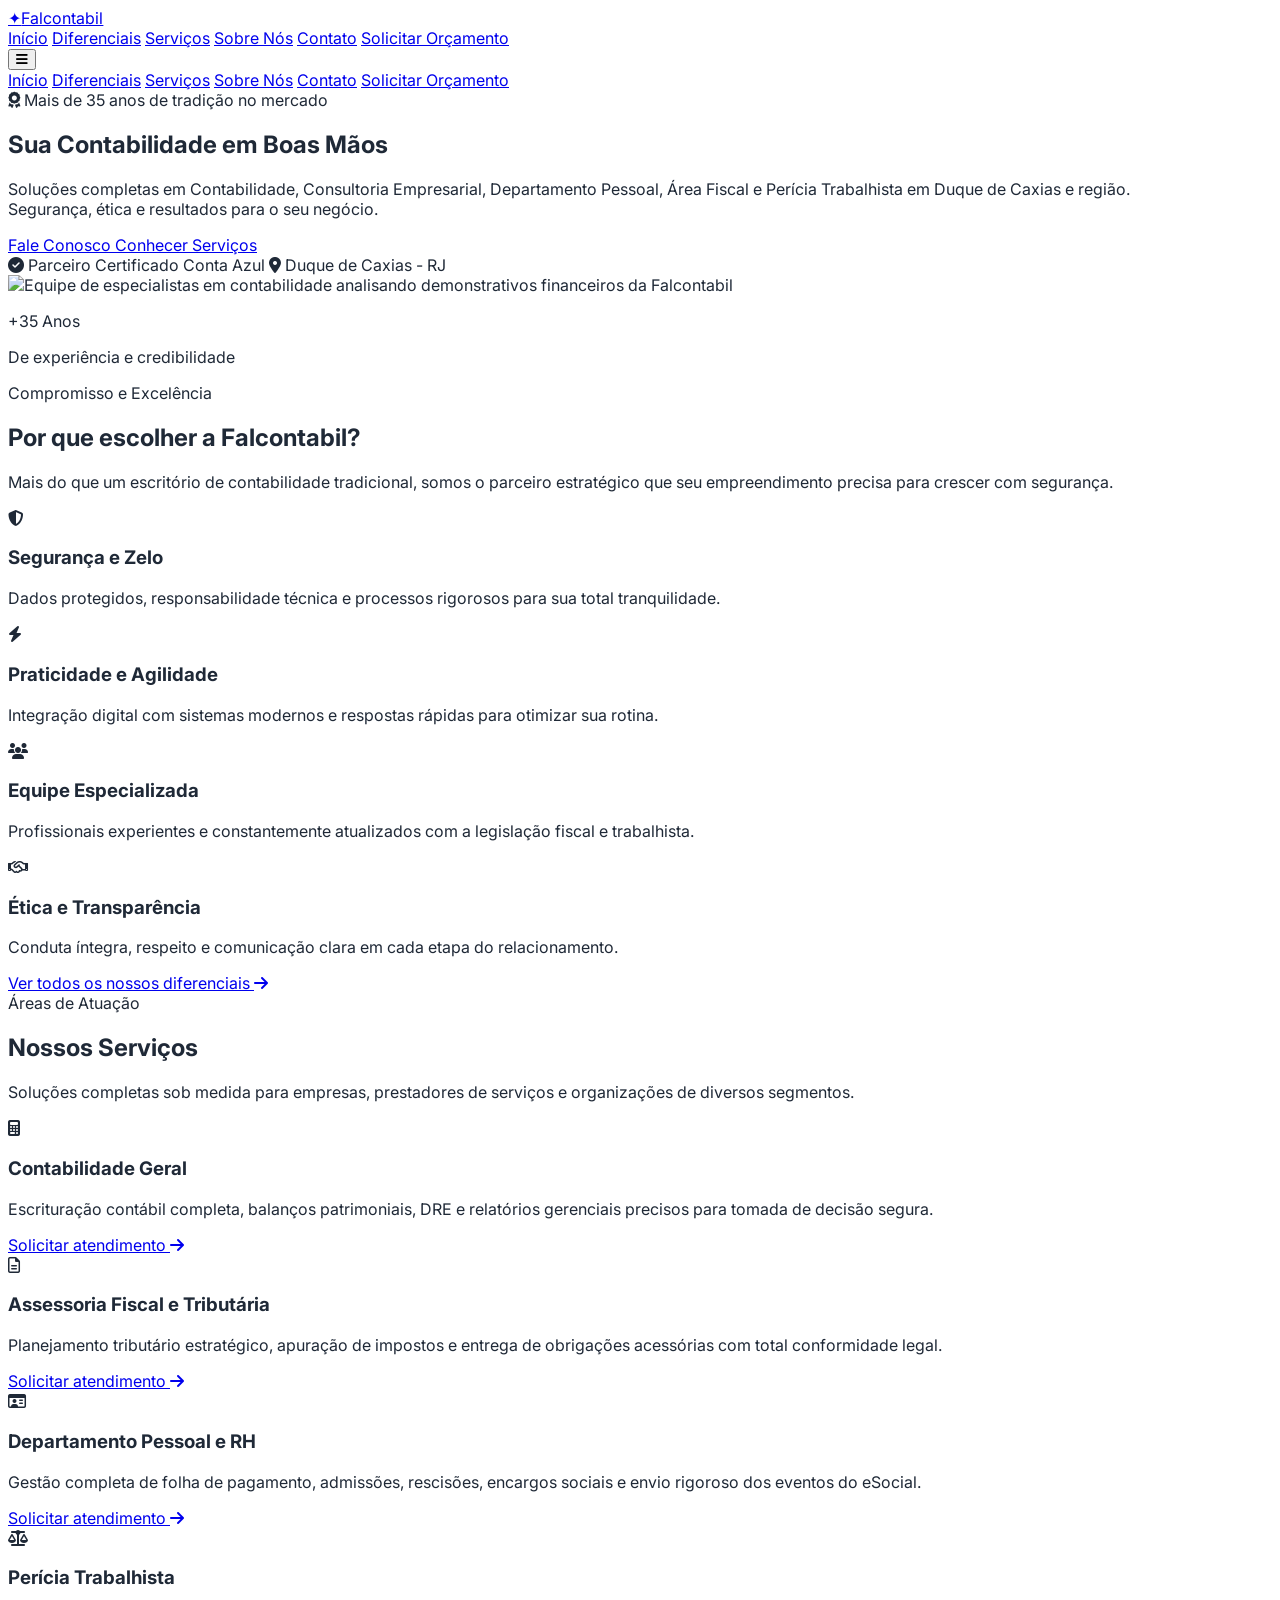
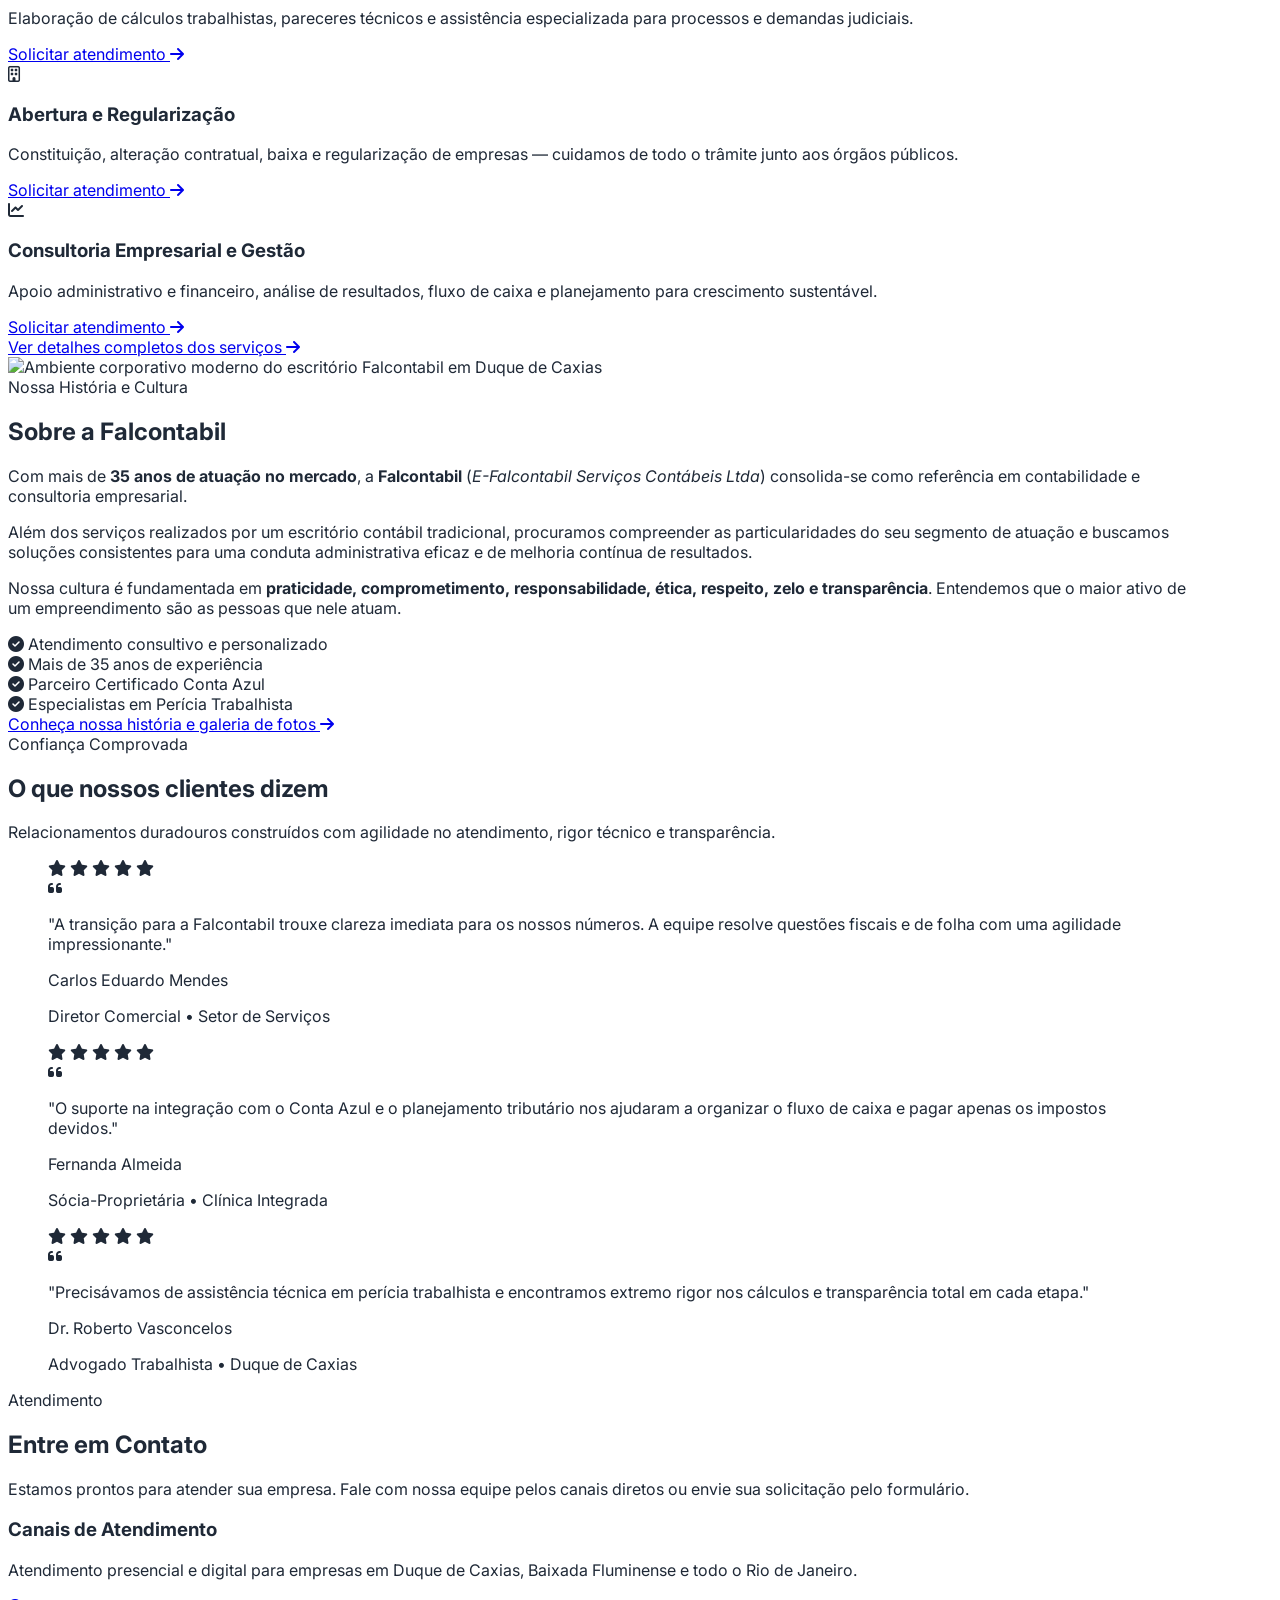
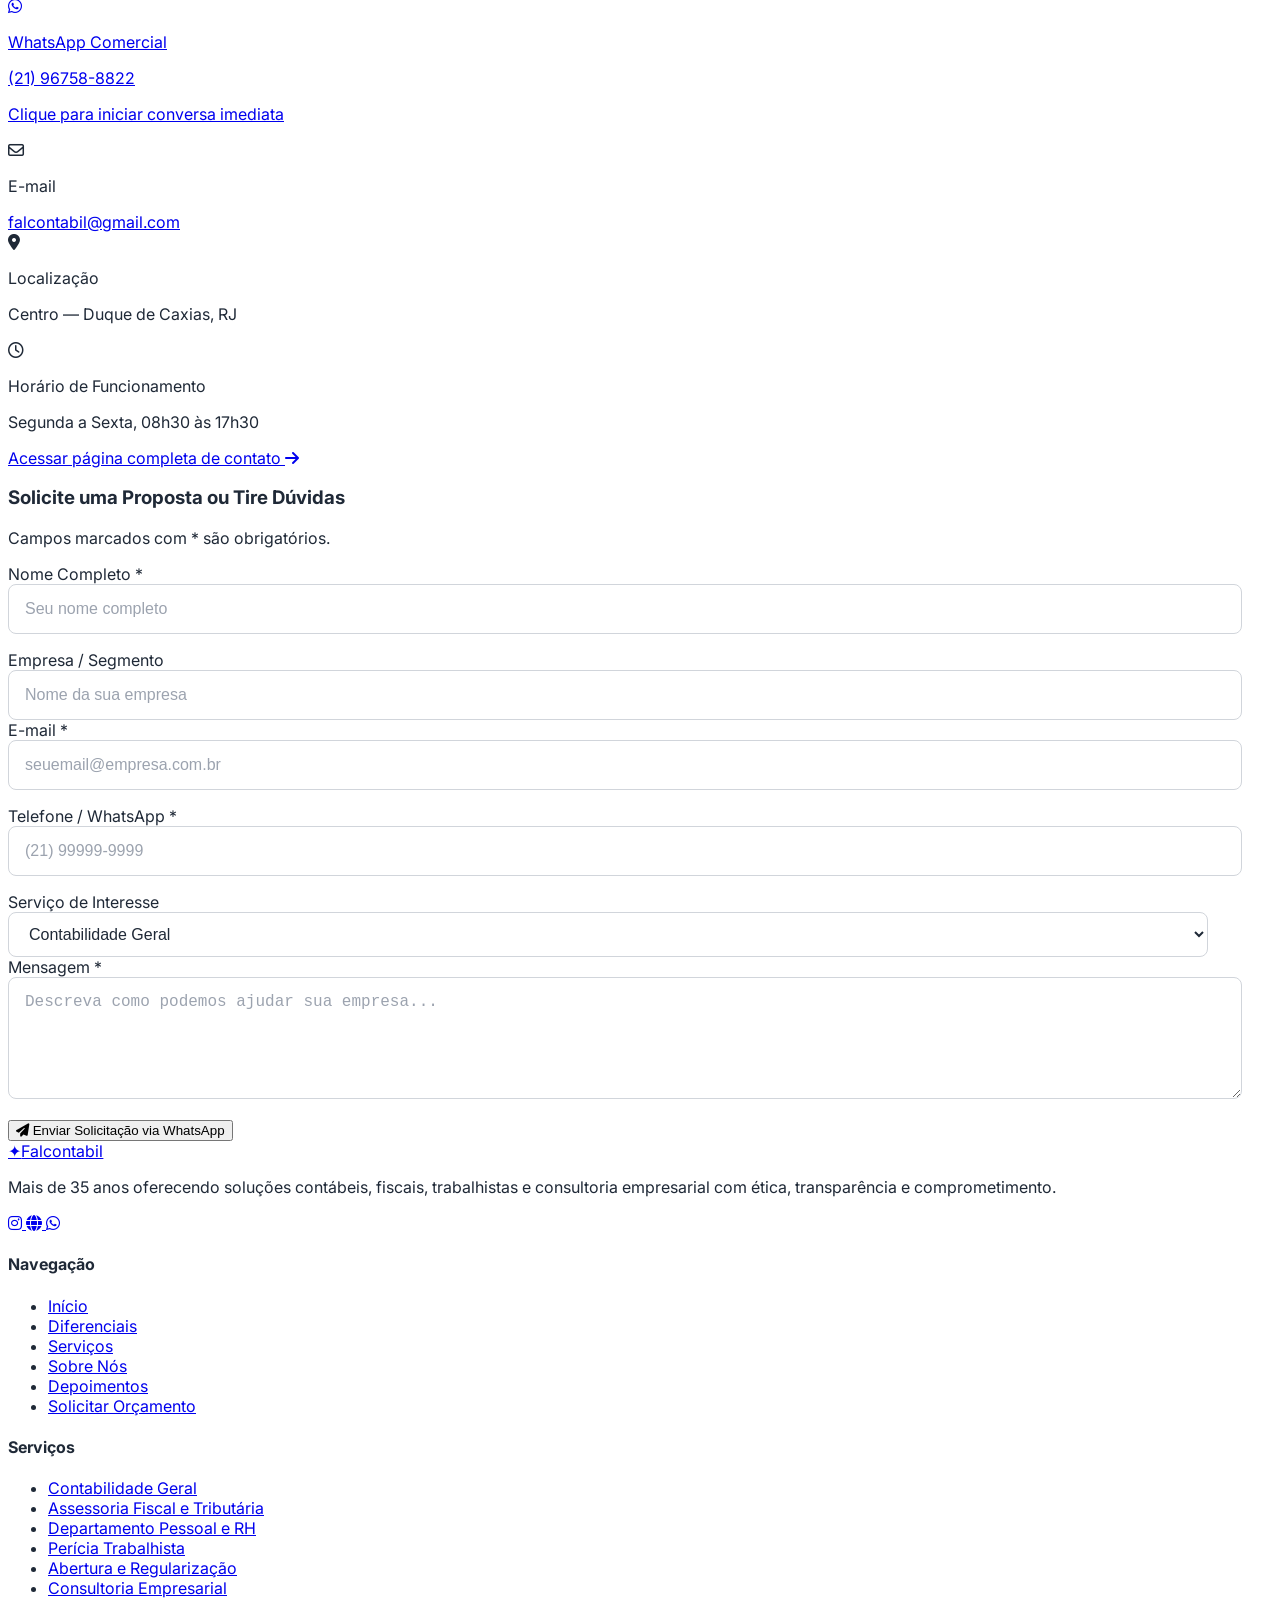
==== index.html @ 3a76870b "Delete contact information from footer Removed contact section from the footer." ====
<!DOCTYPE html>
<html lang="pt-BR">
<head>
    <meta charset="UTF-8">
    <meta name="viewport" content="width=device-width, initial-scale=1.0">
    <title>Falcontabil | Contabilidade, Consultoria e Perícia em Duque de Caxias</title>
    <meta name="description" content="Escritório de Contabilidade com mais de 35 anos de experiência em Duque de Caxias - RJ. Consultoria Empresarial, Departamento Pessoal, Área Fiscal e Perícia Trabalhista.">
    <meta name="robots" content="index, follow">
    <meta name="theme-color" content="#0B2B5C">
    <link rel="canonical" href="https://e-falcontabil.com.br/">

    <!-- Open Graph / Compartilhamento Social (WhatsApp, LinkedIn, Facebook) -->
    <meta property="og:type" content="website">
    <meta property="og:locale" content="pt_BR">
    <meta property="og:site_name" content="Falcontabil">
    <meta property="og:title" content="Falcontabil | Contabilidade, Consultoria e Perícia em Duque de Caxias">
    <meta property="og:description" content="Mais de 35 anos de tradição oferecendo soluções completas em Contabilidade, Fiscal, Departamento Pessoal e Perícia Trabalhista.">
    <meta property="og:url" content="https://e-falcontabil.com.br/">
    <meta property="og:image" content="https://images.unsplash.com/photo-1554224155-8d04cb21cd6c?auto=format&fit=crop&w=1200&q=80">

    <!-- Twitter Card -->
    <meta name="twitter:card" content="summary_large_image">
    <meta name="twitter:title" content="Falcontabil | Contabilidade em Duque de Caxias - RJ">
    <meta name="twitter:description" content="Soluções contábeis, fiscais, trabalhistas e consultoria empresarial com mais de 35 anos de mercado.">

    <!-- Favicon SVG Inline -->
    <link rel="icon" type="image/svg+xml" href="data:image/svg+xml,%3Csvg xmlns='http://www.w3.org/2000/svg' viewBox='0 0 64 64'%3E%3Crect width='64' height='64' rx='12' fill='%230B2B5C'/%3E%3Ctext x='50%25' y='56%25' text-anchor='middle' dominant-baseline='middle' font-family='Arial, sans-serif' font-weight='bold' font-size='34' fill='%23D4A017'%3EF%3C/text%3E%3C/svg%3E">

    <!-- Fontes -->
    <link rel="preconnect" href="https://fonts.googleapis.com">
    <link rel="preconnect" href="https://fonts.gstatic.com" crossorigin>
    <link href="https://fonts.googleapis.com/css2?family=Inter:wght@300;400;500;600;700&display=swap" rel="stylesheet">

    <!-- Ícones Font Awesome 6.5 -->
    <link rel="stylesheet" href="https://cdnjs.cloudflare.com/ajax/libs/font-awesome/6.5.2/css/all.min.css" crossorigin="anonymous" referrerpolicy="no-referrer">

    <!-- Tailwind CSS -->
    <script src="https://cdn.tailwindcss.com"></script>
    <script>
        tailwind.config = {
            theme: {
                extend: {
                    colors: {
                        primary: '#0B2B5C',
                        secondary: '#D4A017',
                        'secondary-text': '#8A6200',
                        dark: '#1F2937',
                        light: '#F3F4F6',
                    },
                    fontFamily: {
                        sans: ['Inter', 'system-ui', 'sans-serif'],
                    },
                }
            }
        }
    </script>

    <!-- Design System e Estilos Globais Compartilhados -->
    <link rel="stylesheet" href="css/style.css">

    <!-- Dados Estruturados para SEO Local (JSON-LD) -->
    <script type="application/ld+json">
    {
        "@context": "https://schema.org",
        "@type": "AccountingService",
        "name": "Falcontabil - E-Falcontabil Serviços Contábeis Ltda",
        "url": "https://e-falcontabil.com.br/",
        "description": "Escritório de Contabilidade com mais de 35 anos de experiência em Duque de Caxias - RJ. Contabilidade Geral, Consultoria Empresarial, Departamento Pessoal, Área Fiscal e Perícia Trabalhista.",
        "address": {
            "@type": "PostalAddress",
            "addressLocality": "Duque de Caxias",
            "addressRegion": "RJ",
            "addressCountry": "BR"
        },
        "areaServed": {
            "@type": "City",
            "name": "Duque de Caxias"
        },
        "openingHours": "Mo-Fr 08:30-17:30",
        "sameAs": [
            "https://instagram.com/efalcontabil",
            "https://e-falcontabil.com.br"
        ]
    }
    </script>
</head>
<body class="font-sans text-dark antialiased selection:bg-primary selection:text-white">
    <!-- Link de Acessibilidade para Navegação por Teclado -->
    <a href="#conteudo-principal" class="sr-only focus:not-sr-only focus:fixed focus:top-4 focus:left-4 focus:z-[60] focus:bg-primary focus:text-white focus:px-4 focus:py-2 focus:rounded-md focus:shadow-lg">
        Pular para o conteúdo principal
    </a>

    <!-- Navegação -->
    <header id="navbar" class="fixed w-full top-0 z-50 transition-all duration-300 bg-white/95 backdrop-blur-sm shadow-sm">
        <div class="container mx-auto px-4 sm:px-6 lg:px-8">
            <div class="flex justify-between items-center py-4">
                <a href="index.html" class="text-2xl font-bold text-primary flex items-center rounded focus-visible:outline-none focus-visible:ring-2 focus-visible:ring-primary" aria-label="Falcontabil - Ir para a página inicial">
                    <span class="text-secondary mr-1.5" aria-hidden="true">✦</span>Falcontabil
                </a>

                <!-- Menu Desktop -->
                <nav class="hidden lg:flex items-center space-x-7" aria-label="Navegação principal">
                    <a href="index.html" aria-current="page" class="text-primary font-semibold border-b-2 border-secondary pb-0.5 transition-colors duration-300">Início</a>
                    <a href="diferenciais.html" class="text-dark hover:text-primary font-medium transition-colors duration-300">Diferenciais</a>
                    <a href="servicos.html" class="text-dark hover:text-primary font-medium transition-colors duration-300">Serviços</a>
                    <a href="sobre.html" class="text-dark hover:text-primary font-medium transition-colors duration-300">Sobre Nós</a>
                    <a href="contato.html" class="text-dark hover:text-primary font-medium transition-colors duration-300">Contato</a>
                    <a href="contato.html" class="bg-primary hover:bg-primary/90 text-white px-5 py-2.5 rounded-md font-medium transition-all duration-300 shadow-sm hover:shadow-md">
                        Solicitar Orçamento
                    </a>
                </nav>

                <!-- Botão Mobile -->
                <button
                    id="menuBtn"
                    type="button"
                    aria-label="Abrir menu de navegação"
                    aria-expanded="false"
                    aria-controls="mobileMenu"
                    class="lg:hidden text-dark text-2xl p-2 rounded-md hover:bg-gray-100 transition-colors focus-visible:outline-none focus-visible:ring-2 focus-visible:ring-primary"
                >
                    <i id="menuIcon" class="fa-solid fa-bars" aria-hidden="true"></i>
                </button>
            </div>
        </div>

        <!-- Menu Mobile -->
        <nav id="mobileMenu" aria-label="Navegação mobile" class="lg:hidden hidden bg-white border-t border-gray-100 shadow-lg">
            <div class="container mx-auto px-4 py-4 flex flex-col space-y-2">
                <a href="index.html" aria-current="page" class="mobile-nav-link text-primary bg-primary/5 px-3 py-2.5 rounded-md font-semibold">Início</a>
                <a href="diferenciais.html" class="mobile-nav-link text-dark hover:text-primary hover:bg-gray-50 px-3 py-2.5 rounded-md font-medium transition-colors">Diferenciais</a>
                <a href="servicos.html" class="mobile-nav-link text-dark hover:text-primary hover:bg-gray-50 px-3 py-2.5 rounded-md font-medium transition-colors">Serviços</a>
                <a href="sobre.html" class="mobile-nav-link text-dark hover:text-primary hover:bg-gray-50 px-3 py-2.5 rounded-md font-medium transition-colors">Sobre Nós</a>
                <a href="contato.html" class="mobile-nav-link text-dark hover:text-primary hover:bg-gray-50 px-3 py-2.5 rounded-md font-medium transition-colors">Contato</a>
                <a href="contato.html" class="mobile-nav-link bg-primary hover:bg-primary/90 text-white py-3 mt-2 rounded-md text-center font-medium transition-colors">
                    Solicitar Orçamento
                </a>
            </div>
        </nav>
    </header>

    <main id="conteudo-principal">
        <!-- Seção Hero -->
        <section id="inicio" class="pt-32 pb-20 md:pb-24 bg-gradient-to-br from-primary/5 via-white to-primary/10">
            <div class="container mx-auto px-4 sm:px-6 lg:px-8">
                <div class="flex flex-col md:flex-row items-center gap-12">
                    <div class="md:w-1/2 space-y-6">
                        <div class="inline-flex items-center gap-2 bg-primary/10 text-primary text-sm font-semibold px-4 py-1.5 rounded-full">
                            <i class="fa-solid fa-award text-secondary-text" aria-hidden="true"></i>
                            <span>Mais de 35 anos de tradição no mercado</span>
                        </div>

                        <h1 class="text-[clamp(2.25rem,4.5vw,3.75rem)] font-bold text-primary leading-tight">
                            Sua Contabilidade em <span class="text-secondary-text">Boas Mãos</span>
                        </h1>

                        <p class="text-lg text-gray-700 leading-relaxed">
                            Soluções completas em Contabilidade, Consultoria Empresarial, Departamento Pessoal, Área Fiscal e Perícia Trabalhista em Duque de Caxias e região. Segurança, ética e resultados para o seu negócio.
                        </p>

                        <div class="flex flex-col sm:flex-row gap-4 pt-2">
                            <a href="contato.html" class="bg-primary hover:bg-primary/90 text-white px-8 py-3.5 rounded-md font-medium text-center transition-all duration-300 shadow-md hover:shadow-lg">
                                Fale Conosco
                            </a>
                            <a href="servicos.html" class="border-2 border-primary text-primary hover:bg-primary/5 px-8 py-3.5 rounded-md font-medium text-center transition-all duration-300">
                                Conhecer Serviços
                            </a>
                        </div>

                        <div class="flex flex-wrap items-center gap-3 pt-2">
                            <span class="bg-green-100 text-green-900 text-sm font-medium px-3.5 py-1.5 rounded-full inline-flex items-center">
                                <i class="fa-solid fa-circle-check mr-1.5 text-green-700" aria-hidden="true"></i> Parceiro Certificado Conta Azul
                            </span>
                            <span class="bg-blue-50 text-primary text-sm font-medium px-3.5 py-1.5 rounded-full inline-flex items-center">
                                <i class="fa-solid fa-location-dot mr-1.5 text-secondary-text" aria-hidden="true"></i> Duque de Caxias - RJ
                            </span>
                        </div>
                    </div>

                    <div class="md:w-1/2 w-full">
                        <div class="relative">
                            <img
                                src="https://images.unsplash.com/photo-1554224155-8d04cb21cd6c?auto=format&fit=crop&w=800&q=80"
                                alt="Equipe de especialistas em contabilidade analisando demonstrativos financeiros da Falcontabil"
                                width="800"
                                height="533"
                                fetchpriority="high"
                                decoding="async"
                                class="w-full h-auto aspect-[3/2] rounded-xl shadow-2xl object-cover"
                            >
                            <div class="hidden sm:block absolute -bottom-6 -left-6 bg-white p-5 rounded-xl shadow-xl border border-gray-100">
                                <p class="text-3xl font-bold text-primary">+35 Anos</p>
                                <p class="text-sm text-gray-600 font-medium">De experiência e credibilidade</p>
                            </div>
                        </div>
                    </div>
                </div>
            </div>
        </section>

        <!-- Diferenciais (Resumo na Home + Link para página completa) -->
        <section id="diferenciais" class="py-20 bg-white scroll-mt-20">
            <div class="container mx-auto px-4 sm:px-6 lg:px-8">
                <div class="text-center mb-16">
                    <span class="text-secondary-text font-semibold uppercase tracking-wider text-sm">Compromisso e Excelência</span>
                    <h2 class="text-[clamp(1.75rem,3vw,2.5rem)] font-bold text-primary mt-2">Por que escolher a Falcontabil?</h2>
                    <p class="text-gray-600 mt-4 max-w-2xl mx-auto">Mais do que um escritório de contabilidade tradicional, somos o parceiro estratégico que seu empreendimento precisa para crescer com segurança.</p>
                </div>

                <div class="grid sm:grid-cols-2 lg:grid-cols-4 gap-8">
                    <article class="bg-light p-8 rounded-xl card-hover border border-gray-100">
                        <div class="w-14 h-14 bg-primary/10 rounded-lg flex items-center justify-center text-primary text-2xl mb-6" aria-hidden="true">
                            <i class="fa-solid fa-shield-halved"></i>
                        </div>
                        <h3 class="text-xl font-semibold text-primary mb-3">Segurança e Zelo</h3>
                        <p class="text-gray-600">Dados protegidos, responsabilidade técnica e processos rigorosos para sua total tranquilidade.</p>
                    </article>

                    <article class="bg-light p-8 rounded-xl card-hover border border-gray-100">
                        <div class="w-14 h-14 bg-primary/10 rounded-lg flex items-center justify-center text-primary text-2xl mb-6" aria-hidden="true">
                            <i class="fa-solid fa-bolt"></i>
                        </div>
                        <h3 class="text-xl font-semibold text-primary mb-3">Praticidade e Agilidade</h3>
                        <p class="text-gray-600">Integração digital com sistemas modernos e respostas rápidas para otimizar sua rotina.</p>
                    </article>

                    <article class="bg-light p-8 rounded-xl card-hover border border-gray-100">
                        <div class="w-14 h-14 bg-primary/10 rounded-lg flex items-center justify-center text-primary text-2xl mb-6" aria-hidden="true">
                            <i class="fa-solid fa-users"></i>
                        </div>
                        <h3 class="text-xl font-semibold text-primary mb-3">Equipe Especializada</h3>
                        <p class="text-gray-600">Profissionais experientes e constantemente atualizados com a legislação fiscal e trabalhista.</p>
                    </article>

                    <article class="bg-light p-8 rounded-xl card-hover border border-gray-100">
                        <div class="w-14 h-14 bg-primary/10 rounded-lg flex items-center justify-center text-primary text-2xl mb-6" aria-hidden="true">
                            <i class="fa-regular fa-handshake"></i>
                        </div>
                        <h3 class="text-xl font-semibold text-primary mb-3">Ética e Transparência</h3>
                        <p class="text-gray-600">Conduta íntegra, respeito e comunicação clara em cada etapa do relacionamento.</p>
                    </article>
                </div>

                <div class="text-center mt-12">
                    <a href="diferenciais.html" class="inline-flex items-center gap-2 text-primary font-semibold hover:text-secondary-text transition-colors">
                        <span>Ver todos os nossos diferenciais</span>
                        <i class="fa-solid fa-arrow-right text-sm" aria-hidden="true"></i>
                    </a>
                </div>
            </div>
        </section>

        <!-- Serviços (Resumo na Home + Direcionamento para Contato e Página de Serviços) -->
        <section id="servicos" class="py-20 bg-light scroll-mt-20">
            <div class="container mx-auto px-4 sm:px-6 lg:px-8">
                <div class="text-center mb-16">
                    <span class="text-secondary-text font-semibold uppercase tracking-wider text-sm">Áreas de Atuação</span>
                    <h2 class="text-[clamp(1.75rem,3vw,2.5rem)] font-bold text-primary mt-2">Nossos Serviços</h2>
                    <p class="text-gray-600 mt-4 max-w-2xl mx-auto">Soluções completas sob medida para empresas, prestadores de serviços e organizações de diversos segmentos.</p>
                </div>

                <div class="grid md:grid-cols-2 lg:grid-cols-3 gap-8">
                    <article class="bg-white p-8 rounded-xl shadow-sm card-hover border border-gray-100 flex flex-col justify-between">
                        <div>
                            <div class="w-12 h-12 bg-secondary/15 text-secondary-text rounded-lg flex items-center justify-center text-xl mb-5" aria-hidden="true">
                                <i class="fa-solid fa-calculator"></i>
                            </div>
                            <h3 class="text-xl font-semibold text-primary mb-3">Contabilidade Geral</h3>
                            <p class="text-gray-600 mb-6">Escrituração contábil completa, balanços patrimoniais, DRE e relatórios gerenciais precisos para tomada de decisão segura.</p>
                        </div>
                        <a href="contato.html?servico=Contabilidade%20Geral" class="text-secondary-text font-semibold hover:underline inline-flex items-center">
                            Solicitar atendimento <i class="fa-solid fa-arrow-right ml-2 text-sm" aria-hidden="true"></i>
                        </a>
                    </article>

                    <article class="bg-white p-8 rounded-xl shadow-sm card-hover border border-gray-100 flex flex-col justify-between">
                        <div>
                            <div class="w-12 h-12 bg-secondary/15 text-secondary-text rounded-lg flex items-center justify-center text-xl mb-5" aria-hidden="true">
                                <i class="fa-regular fa-file-lines"></i>
                            </div>
                            <h3 class="text-xl font-semibold text-primary mb-3">Assessoria Fiscal e Tributária</h3>
                            <p class="text-gray-600 mb-6">Planejamento tributário estratégico, apuração de impostos e entrega de obrigações acessórias com total conformidade legal.</p>
                        </div>
                        <a href="contato.html?servico=Assessoria%20Fiscal%20e%20Tribut%C3%A1ria" class="text-secondary-text font-semibold hover:underline inline-flex items-center">
                            Solicitar atendimento <i class="fa-solid fa-arrow-right ml-2 text-sm" aria-hidden="true"></i>
                        </a>
                    </article>

                    <article class="bg-white p-8 rounded-xl shadow-sm card-hover border border-gray-100 flex flex-col justify-between">
                        <div>
                            <div class="w-12 h-12 bg-secondary/15 text-secondary-text rounded-lg flex items-center justify-center text-xl mb-5" aria-hidden="true">
                                <i class="fa-regular fa-id-card"></i>
                            </div>
                            <h3 class="text-xl font-semibold text-primary mb-3">Departamento Pessoal e RH</h3>
                            <p class="text-gray-600 mb-6">Gestão completa de folha de pagamento, admissões, rescisões, encargos sociais e envio rigoroso dos eventos do eSocial.</p>
                        </div>
                        <a href="contato.html?servico=Departamento%20Pessoal%20e%20RH" class="text-secondary-text font-semibold hover:underline inline-flex items-center">
                            Solicitar atendimento <i class="fa-solid fa-arrow-right ml-2 text-sm" aria-hidden="true"></i>
                        </a>
                    </article>

                    <article class="bg-white p-8 rounded-xl shadow-sm card-hover border border-gray-100 flex flex-col justify-between">
                        <div>
                            <div class="w-12 h-12 bg-secondary/15 text-secondary-text rounded-lg flex items-center justify-center text-xl mb-5" aria-hidden="true">
                                <i class="fa-solid fa-scale-balanced"></i>
                            </div>
                            <h3 class="text-xl font-semibold text-primary mb-3">Perícia Trabalhista</h3>
                            <p class="text-gray-600 mb-6">Elaboração de cálculos trabalhistas, pareceres técnicos e assistência especializada para processos e demandas judiciais.</p>
                        </div>
                        <a href="contato.html?servico=Per%C3%ADcia%20Trabalhista" class="text-secondary-text font-semibold hover:underline inline-flex items-center">
                            Solicitar atendimento <i class="fa-solid fa-arrow-right ml-2 text-sm" aria-hidden="true"></i>
                        </a>
                    </article>

                    <article class="bg-white p-8 rounded-xl shadow-sm card-hover border border-gray-100 flex flex-col justify-between">
                        <div>
                            <div class="w-12 h-12 bg-secondary/15 text-secondary-text rounded-lg flex items-center justify-center text-xl mb-5" aria-hidden="true">
                                <i class="fa-regular fa-building"></i>
                            </div>
                            <h3 class="text-xl font-semibold text-primary mb-3">Abertura e Regularização</h3>
                            <p class="text-gray-600 mb-6">Constituição, alteração contratual, baixa e regularização de empresas — cuidamos de todo o trâmite junto aos órgãos públicos.</p>
                        </div>
                        <a href="contato.html?servico=Abertura%20e%20Regulariza%C3%A7%C3%A3o%20de%20Empresas" class="text-secondary-text font-semibold hover:underline inline-flex items-center">
                            Solicitar atendimento <i class="fa-solid fa-arrow-right ml-2 text-sm" aria-hidden="true"></i>
                        </a>
                    </article>

                    <article class="bg-white p-8 rounded-xl shadow-sm card-hover border border-gray-100 flex flex-col justify-between">
                        <div>
                            <div class="w-12 h-12 bg-secondary/15 text-secondary-text rounded-lg flex items-center justify-center text-xl mb-5" aria-hidden="true">
                                <i class="fa-solid fa-chart-line"></i>
                            </div>
                            <h3 class="text-xl font-semibold text-primary mb-3">Consultoria Empresarial e Gestão</h3>
                            <p class="text-gray-600 mb-6">Apoio administrativo e financeiro, análise de resultados, fluxo de caixa e planejamento para crescimento sustentável.</p>
                        </div>
                        <a href="contato.html?servico=Consultoria%20Empresarial" class="text-secondary-text font-semibold hover:underline inline-flex items-center">
                            Solicitar atendimento <i class="fa-solid fa-arrow-right ml-2 text-sm" aria-hidden="true"></i>
                        </a>
                    </article>
                </div>

                <div class="text-center mt-12">
                    <a href="servicos.html" class="inline-flex items-center gap-2 bg-primary hover:bg-primary/90 text-white px-7 py-3.5 rounded-md font-medium transition-all duration-300 shadow-sm hover:shadow-md">
                        <span>Ver detalhes completos dos serviços</span>
                        <i class="fa-solid fa-arrow-right text-sm" aria-hidden="true"></i>
                    </a>
                </div>
            </div>
        </section>

        <!-- Sobre Nós (Resumo na Home + Link para sobre.html) -->
        <section id="sobre" class="py-20 bg-white scroll-mt-20">
            <div class="container mx-auto px-4 sm:px-6 lg:px-8">
                <div class="flex flex-col lg:flex-row items-center gap-12 lg:gap-16">
                    <div class="lg:w-2/5 w-full">
                        <img
                            src="https://images.unsplash.com/photo-1497366216548-37526070297c?auto=format&fit=crop&w=600&q=80"
                            alt="Ambiente corporativo moderno do escritório Falcontabil em Duque de Caxias"
                            width="600"
                            height="400"
                            loading="lazy"
                            decoding="async"
                            class="w-full h-auto aspect-[3/2] rounded-xl shadow-lg object-cover"
                        >
                    </div>
                    <div class="lg:w-3/5 space-y-6">
                        <span class="text-secondary-text font-semibold uppercase tracking-wider text-sm">Nossa História e Cultura</span>
                        <h2 class="text-[clamp(1.75rem,3vw,2.5rem)] font-bold text-primary">Sobre a Falcontabil</h2>
                        <p class="text-gray-700 leading-relaxed">
                            Com mais de <strong>35 anos de atuação no mercado</strong>, a <strong>Falcontabil</strong> (<em>E-Falcontabil Serviços Contábeis Ltda</em>) consolida-se como referência em contabilidade e consultoria empresarial.
                        </p>
                        <p class="text-gray-700 leading-relaxed">
                            Além dos serviços realizados por um escritório contábil tradicional, procuramos compreender as particularidades do seu segmento de atuação e buscamos soluções consistentes para uma conduta administrativa eficaz e de melhoria contínua de resultados.
                        </p>
                        <p class="text-gray-700 leading-relaxed">
                            Nossa cultura é fundamentada em <strong>praticidade, comprometimento, responsabilidade, ética, respeito, zelo e transparência</strong>. Entendemos que o maior ativo de um empreendimento são as pessoas que nele atuam.
                        </p>
                        <div class="grid sm:grid-cols-2 gap-4 pt-2">
                            <div class="flex items-start gap-3">
                                <i class="fa-solid fa-circle-check text-secondary-text text-lg mt-0.5" aria-hidden="true"></i>
                                <span class="text-gray-700 font-medium">Atendimento consultivo e personalizado</span>
                            </div>
                            <div class="flex items-start gap-3">
                                <i class="fa-solid fa-circle-check text-secondary-text text-lg mt-0.5" aria-hidden="true"></i>
                                <span class="text-gray-700 font-medium">Mais de 35 anos de experiência</span>
                            </div>
                            <div class="flex items-start gap-3">
                                <i class="fa-solid fa-circle-check text-secondary-text text-lg mt-0.5" aria-hidden="true"></i>
                                <span class="text-gray-700 font-medium">Parceiro Certificado Conta Azul</span>
                            </div>
                            <div class="flex items-start gap-3">
                                <i class="fa-solid fa-circle-check text-secondary-text text-lg mt-0.5" aria-hidden="true"></i>
                                <span class="text-gray-700 font-medium">Especialistas em Perícia Trabalhista</span>
                            </div>
                        </div>

                        <div class="pt-4">
                            <a href="sobre.html" class="inline-flex items-center gap-2 border-2 border-primary text-primary hover:bg-primary hover:text-white px-6 py-3 rounded-md font-semibold transition-all duration-300">
                                <span>Conheça nossa história e galeria de fotos</span>
                                <i class="fa-solid fa-arrow-right text-sm" aria-hidden="true"></i>
                            </a>
                        </div>
                    </div>
                </div>
            </div>
        </section>

        <!-- Prova Social / Depoimentos -->
        <section id="depoimentos" class="py-20 bg-primary text-white scroll-mt-20">
            <div class="container mx-auto px-4 sm:px-6 lg:px-8">
                <div class="text-center mb-16">
                    <span class="text-secondary font-semibold uppercase tracking-wider text-sm">Confiança Comprovada</span>
                    <h2 class="text-[clamp(1.75rem,3vw,2.5rem)] font-bold text-white mt-2">O que nossos clientes dizem</h2>
                    <p class="text-gray-200 mt-4 max-w-2xl mx-auto">Relacionamentos duradouros construídos com agilidade no atendimento, rigor técnico e transparência.</p>
                </div>

                <div class="grid md:grid-cols-3 gap-8">
                    <blockquote class="bg-white/10 backdrop-blur-sm p-8 rounded-xl border border-white/15 flex flex-col justify-between">
                        <div>
                            <div class="flex items-center justify-between mb-4">
                                <div class="flex text-secondary gap-1" aria-label="Avaliação 5 de 5 estrelas">
                                    <i class="fa-solid fa-star" aria-hidden="true"></i>
                                    <i class="fa-solid fa-star" aria-hidden="true"></i>
                                    <i class="fa-solid fa-star" aria-hidden="true"></i>
                                    <i class="fa-solid fa-star" aria-hidden="true"></i>
                                    <i class="fa-solid fa-star" aria-hidden="true"></i>
                                </div>
                                <i class="fa-solid fa-quote-left text-secondary/50 text-2xl" aria-hidden="true"></i>
                            </div>
                            <p class="text-gray-100 leading-relaxed mb-6">
                                "A transição para a Falcontabil trouxe clareza imediata para os nossos números. A equipe resolve questões fiscais e de folha com uma agilidade impressionante."
                            </p>
                        </div>
                        <footer class="border-t border-white/15 pt-4">
                            <p class="font-semibold text-white">Carlos Eduardo Mendes</p>
                            <p class="text-sm text-gray-300">Diretor Comercial • Setor de Serviços</p>
                        </footer>
                    </blockquote>

                    <blockquote class="bg-white/10 backdrop-blur-sm p-8 rounded-xl border border-white/15 flex flex-col justify-between">
                        <div>
                            <div class="flex items-center justify-between mb-4">
                                <div class="flex text-secondary gap-1" aria-label="Avaliação 5 de 5 estrelas">
                                    <i class="fa-solid fa-star" aria-hidden="true"></i>
                                    <i class="fa-solid fa-star" aria-hidden="true"></i>
                                    <i class="fa-solid fa-star" aria-hidden="true"></i>
                                    <i class="fa-solid fa-star" aria-hidden="true"></i>
                                    <i class="fa-solid fa-star" aria-hidden="true"></i>
                                </div>
                                <i class="fa-solid fa-quote-left text-secondary/50 text-2xl" aria-hidden="true"></i>
                            </div>
                            <p class="text-gray-100 leading-relaxed mb-6">
                                "O suporte na integração com o Conta Azul e o planejamento tributário nos ajudaram a organizar o fluxo de caixa e pagar apenas os impostos devidos."
                            </p>
                        </div>
                        <footer class="border-t border-white/15 pt-4">
                            <p class="font-semibold text-white">Fernanda Almeida</p>
                            <p class="text-sm text-gray-300">Sócia-Proprietária • Clínica Integrada</p>
                        </footer>
                    </blockquote>

                    <blockquote class="bg-white/10 backdrop-blur-sm p-8 rounded-xl border border-white/15 flex flex-col justify-between">
                        <div>
                            <div class="flex items-center justify-between mb-4">
                                <div class="flex text-secondary gap-1" aria-label="Avaliação 5 de 5 estrelas">
                                    <i class="fa-solid fa-star" aria-hidden="true"></i>
                                    <i class="fa-solid fa-star" aria-hidden="true"></i>
                                    <i class="fa-solid fa-star" aria-hidden="true"></i>
                                    <i class="fa-solid fa-star" aria-hidden="true"></i>
                                    <i class="fa-solid fa-star" aria-hidden="true"></i>
                                </div>
                                <i class="fa-solid fa-quote-left text-secondary/50 text-2xl" aria-hidden="true"></i>
                            </div>
                            <p class="text-gray-100 leading-relaxed mb-6">
                                "Precisávamos de assistência técnica em perícia trabalhista e encontramos extremo rigor nos cálculos e transparência total em cada etapa."
                            </p>
                        </div>
                        <footer class="border-t border-white/15 pt-4">
                            <p class="font-semibold text-white">Dr. Roberto Vasconcelos</p>
                            <p class="text-sm text-gray-300">Advogado Trabalhista • Duque de Caxias</p>
                        </footer>
                    </blockquote>
                </div>
            </div>
        </section>

        <!-- Seção de Contato Rápido -->
        <section id="contato" class="py-20 bg-light scroll-mt-20">
            <div class="container mx-auto px-4 sm:px-6 lg:px-8">
                <div class="text-center mb-16">
                    <span class="text-secondary-text font-semibold uppercase tracking-wider text-sm">Atendimento</span>
                    <h2 class="text-[clamp(1.75rem,3vw,2.5rem)] font-bold text-primary mt-2">Entre em Contato</h2>
                    <p class="text-gray-600 mt-4 max-w-2xl mx-auto">Estamos prontos para atender sua empresa. Fale com nossa equipe pelos canais diretos ou envie sua solicitação pelo formulário.</p>
                </div>

                <div class="grid lg:grid-cols-12 gap-8 items-start max-w-6xl mx-auto">
                    <!-- Coluna de Canais Diretos -->
                    <aside class="lg:col-span-5 bg-primary text-white p-8 rounded-xl shadow-md space-y-6">
                        <div>
                            <h3 class="text-xl font-bold text-white">Canais de Atendimento</h3>
                            <p class="text-gray-200 text-sm mt-2">Atendimento presencial e digital para empresas em Duque de Caxias, Baixada Fluminense e todo o Rio de Janeiro.</p>
                        </div>

                        <div class="space-y-5 pt-2">
                            <a data-whatsapp-link data-whatsapp-msg="Olá! Gostaria de solicitar um orçamento contábil." href="https://wa.me/5521999999999" target="_blank" rel="noopener noreferrer" class="flex items-start gap-4 p-3 rounded-lg bg-white/10 hover:bg-white/15 transition-colors">
                                <div class="w-10 h-10 rounded-lg bg-green-500 text-white flex items-center justify-center text-xl shrink-0" aria-hidden="true">
                                    <i class="fa-brands fa-whatsapp"></i>
                                </div>
                                <div>
                                    <p class="text-xs uppercase tracking-wider text-secondary font-semibold">WhatsApp Comercial</p>
                                    <p data-whatsapp-text class="font-medium text-white">(21) 99999-9999</p>
                                    <p class="text-xs text-gray-300 mt-0.5">Clique para iniciar conversa imediata</p>
                                </div>
                            </a>

                            <div class="flex items-start gap-4 px-3">
                                <div class="w-10 h-10 rounded-lg bg-white/10 text-secondary flex items-center justify-center text-lg shrink-0" aria-hidden="true">
                                    <i class="fa-regular fa-envelope"></i>
                                </div>
                                <div>
                                    <p class="text-xs uppercase tracking-wider text-gray-300 font-semibold">E-mail</p>
                                    <a data-email-link href="mailto:contato@e-falcontabil.com.br" class="font-medium text-white hover:text-secondary transition-colors break-all">
                                        contato@e-falcontabil.com.br
                                    </a>
                                </div>
                            </div>

                            <div class="flex items-start gap-4 px-3">
                                <div class="w-10 h-10 rounded-lg bg-white/10 text-secondary flex items-center justify-center text-lg shrink-0" aria-hidden="true">
                                    <i class="fa-solid fa-location-dot"></i>
                                </div>
                                <div>
                                    <p class="text-xs uppercase tracking-wider text-gray-300 font-semibold">Localização</p>
                                    <p class="font-medium text-white">Centro — Duque de Caxias, RJ</p>
                                </div>
                            </div>

                            <div class="flex items-start gap-4 px-3">
                                <div class="w-10 h-10 rounded-lg bg-white/10 text-secondary flex items-center justify-center text-lg shrink-0" aria-hidden="true">
                                    <i class="fa-regular fa-clock"></i>
                                </div>
                                <div>
                                    <p class="text-xs uppercase tracking-wider text-gray-300 font-semibold">Horário de Funcionamento</p>
                                    <p class="font-medium text-white">Segunda a Sexta, 08h30 às 17h30</p>
                                </div>
                            </div>
                        </div>

                        <div class="pt-4 border-t border-white/15">
                            <a href="contato.html" class="text-sm text-secondary hover:underline font-semibold inline-flex items-center gap-2">
                                <span>Acessar página completa de contato</span>
                                <i class="fa-solid fa-arrow-right text-xs" aria-hidden="true"></i>
                            </a>
                        </div>
                    </aside>

                    <!-- Formulário de Orçamento com Validação em Tempo Real -->
                    <form id="contactForm" novalidate class="lg:col-span-7 bg-white p-8 rounded-xl shadow-sm border border-gray-100 space-y-6">
                        <div class="border-b border-gray-100 pb-4">
                            <h3 class="text-xl font-bold text-primary">Solicite uma Proposta ou Tire Dúvidas</h3>
                            <p class="text-sm text-gray-600 mt-1">Campos marcados com <span class="text-red-600 font-semibold">*</span> são obrigatórios.</p>
                        </div>

                        <div class="grid sm:grid-cols-2 gap-6">
                            <div>
                                <label for="nome" class="block text-sm font-medium text-gray-700 mb-2">
                                    Nome Completo <span class="text-red-600" aria-hidden="true">*</span>
                                </label>
                                <input
                                    type="text"
                                    id="nome"
                                    name="nome"
                                    required
                                    autocomplete="name"
                                    aria-label="Nome completo"
                                    aria-required="true"
                                    aria-describedby="nome-error"
                                    placeholder="Seu nome completo"
                                    class="form-input-base"
                                >
                                <p id="nome-error" class="hidden text-xs text-red-600 mt-1.5 font-medium" role="alert"></p>
                            </div>

                            <div>
                                <label for="empresa" class="block text-sm font-medium text-gray-700 mb-2">Empresa / Segmento</label>
                                <input
                                    type="text"
                                    id="empresa"
                                    name="empresa"
                                    autocomplete="organization"
                                    aria-label="Nome da sua empresa ou segmento"
                                    placeholder="Nome da sua empresa"
                                    class="form-input-base"
                                >
                            </div>
                        </div>

                        <div class="grid sm:grid-cols-2 gap-6">
                            <div>
                                <label for="email" class="block text-sm font-medium text-gray-700 mb-2">
                                    E-mail <span class="text-red-600" aria-hidden="true">*</span>
                                </label>
                                <input
                                    type="email"
                                    id="email"
                                    name="email"
                                    required
                                    autocomplete="email"
                                    aria-label="Endereço de e-mail"
                                    aria-required="true"
                                    aria-describedby="email-error"
                                    placeholder="seuemail@empresa.com.br"
                                    class="form-input-base"
                                >
                                <p id="email-error" class="hidden text-xs text-red-600 mt-1.5 font-medium" role="alert"></p>
                            </div>

                            <div>
                                <label for="telefone" class="block text-sm font-medium text-gray-700 mb-2">
                                    Telefone / WhatsApp <span class="text-red-600" aria-hidden="true">*</span>
                                </label>
                                <input
                                    type="tel"
                                    id="telefone"
                                    name="telefone"
                                    required
                                    maxlength="15"
                                    autocomplete="tel"
                                    aria-label="Telefone ou WhatsApp com DDD"
                                    aria-required="true"
                                    aria-describedby="telefone-error"
                                    placeholder="(21) 99999-9999"
                                    class="form-input-base"
                                >
                                <p id="telefone-error" class="hidden text-xs text-red-600 mt-1.5 font-medium" role="alert"></p>
                            </div>
                        </div>

                        <div>
                            <label for="servico" class="block text-sm font-medium text-gray-700 mb-2">Serviço de Interesse</label>
                            <select
                                id="servico"
                                name="servico"
                                aria-label="Selecione o serviço de interesse"
                                class="form-input-base"
                            >
                                <option value="Contabilidade Geral">Contabilidade Geral</option>
                                <option value="Assessoria Fiscal e Tributária">Assessoria Fiscal e Tributária</option>
                                <option value="Departamento Pessoal e RH">Departamento Pessoal e RH</option>
                                <option value="Perícia Trabalhista">Perícia Trabalhista</option>
                                <option value="Abertura e Regularização de Empresas">Abertura e Regularização de Empresas</option>
                                <option value="Consultoria Empresarial">Consultoria Empresarial</option>
                            </select>
                        </div>

                        <div>
                            <label for="mensagem" class="block text-sm font-medium text-gray-700 mb-2">
                                Mensagem <span class="text-red-600" aria-hidden="true">*</span>
                            </label>
                            <textarea
                                id="mensagem"
                                name="mensagem"
                                rows="4"
                                required
                                aria-label="Descreva sua necessidade ou dúvida"
                                aria-required="true"
                                aria-describedby="mensagem-error"
                                placeholder="Descreva como podemos ajudar sua empresa..."
                                class="form-input-base resize-y"
                            ></textarea>
                            <p id="mensagem-error" class="hidden text-xs text-red-600 mt-1.5 font-medium" role="alert"></p>
                        </div>

                        <button
                            id="submitBtn"
                            type="submit"
                            class="w-full bg-primary hover:bg-primary/90 text-white font-semibold py-3.5 px-6 rounded-lg transition-all duration-300 shadow-md hover:shadow-lg flex items-center justify-center gap-2 cursor-pointer"
                        >
                            <i class="fa-solid fa-paper-plane" aria-hidden="true"></i>
                            <span id="submitBtnText">Enviar Solicitação via WhatsApp</span>
                        </button>

                        <div id="formFeedback" class="hidden p-4 rounded-lg text-sm font-medium" role="status" aria-live="polite"></div>
                    </form>
                </div>
            </div>
        </section>
    </main>

    <!-- Rodapé -->
    <footer class="bg-primary text-white pt-16 pb-20 sm:pb-10">
        <div class="container mx-auto px-4 sm:px-6 lg:px-8">
            <div class="grid sm:grid-cols-2 lg:grid-cols-4 gap-10 pb-12 border-b border-white/15">
                <!-- Coluna 1: Marca -->
                <div class="space-y-4">
                    <a href="index.html" class="text-2xl font-bold text-white inline-flex items-center">
                        <span class="text-secondary mr-1.5" aria-hidden="true">✦</span>Falcontabil
                    </a>
                    <p class="text-gray-300 text-sm leading-relaxed">
                        Mais de 35 anos oferecendo soluções contábeis, fiscais, trabalhistas e consultoria empresarial com ética, transparência e comprometimento.
                    </p>
                    <div class="flex space-x-3 pt-2">
                        <a href="https://instagram.com/efalcontabil" target="_blank" rel="noopener noreferrer" aria-label="Instagram da Falcontabil" class="w-10 h-10 rounded-full bg-white/10 hover:bg-secondary hover:text-primary flex items-center justify-center transition-all duration-300">
                            <i class="fa-brands fa-instagram text-lg" aria-hidden="true"></i>
                        </a>
                        <a href="https://e-falcontabil.com.br" target="_blank" rel="noopener noreferrer" aria-label="Site oficial da Falcontabil" class="w-10 h-10 rounded-full bg-white/10 hover:bg-secondary hover:text-primary flex items-center justify-center transition-all duration-300">
                            <i class="fa-solid fa-globe text-lg" aria-hidden="true"></i>
                        </a>
                        <a data-whatsapp-link href="https://wa.me/5521999999999" target="_blank" rel="noopener noreferrer" aria-label="WhatsApp da Falcontabil" class="w-10 h-10 rounded-full bg-white/10 hover:bg-green-500 hover:text-white flex items-center justify-center transition-all duration-300">
                            <i class="fa-brands fa-whatsapp text-lg" aria-hidden="true"></i>
                        </a>
                    </div>
                </div>

                <!-- Coluna 2: Navegação -->
                <div>
                    <h4 class="text-lg font-semibold mb-4 text-secondary">Navegação</h4>
                    <ul class="space-y-2.5 text-sm text-gray-300">
                        <li><a href="index.html" class="text-white font-semibold">Início</a></li>
                        <li><a href="diferenciais.html" class="hover:text-white transition-colors">Diferenciais</a></li>
                        <li><a href="servicos.html" class="hover:text-white transition-colors">Serviços</a></li>
                        <li><a href="sobre.html" class="hover:text-white transition-colors">Sobre Nós</a></li>
                        <li><a href="index.html#depoimentos" class="hover:text-white transition-colors">Depoimentos</a></li>
                        <li><a href="contato.html" class="hover:text-white transition-colors">Solicitar Orçamento</a></li>
                    </ul>
                </div>

                <!-- Coluna 3: Serviços -->
                <div>
                    <h4 class="text-lg font-semibold mb-4 text-secondary">Serviços</h4>
                    <ul class="space-y-2.5 text-sm text-gray-300">
                        <li><a href="servicos.html#contabilidade-geral" class="hover:text-white transition-colors">Contabilidade Geral</a></li>
                        <li><a href="servicos.html#assessoria-fiscal" class="hover:text-white transition-colors">Assessoria Fiscal e Tributária</a></li>
                        <li><a href="servicos.html#departamento-pessoal" class="hover:text-white transition-colors">Departamento Pessoal e RH</a></li>
                        <li><a href="servicos.html#pericia-trabalhista" class="hover:text-white transition-colors">Perícia Trabalhista</a></li>
                        <li><a href="servicos.html#abertura-empresas" class="hover:text-white transition-colors">Abertura e Regularização</a></li>
                        <li><a href="servicos.html#consultoria" class="hover:text-white transition-colors">Consultoria Empresarial</a></li>
                    </ul>
                </div>

                <!-- Coluna 4: Contato -->
               
    </footer>

    <!-- Botão Flutuante de WhatsApp -->

    <!-- Script Compartilhado -->
    <script src="js/script.js" defer></script>
</body>
</html>
---- css/style.css ----
/* ==========================================================================
   FALCONTABIL - DESIGN SYSTEM & ESTILOS GLOBAIS
   Abordagem: Mobile-First | Breakpoints: 480px, 768px, 1024px, 1280px
   ========================================================================== */

:root {
    /* Paleta de Cores */
    --color-primary: #0B2B5C;
    --color-primary-hover: #082046;
    --color-secondary: #D4A017;
    --color-secondary-text: #8A6200; /* Contraste WCAG AA (>= 4.5:1) em fundo claro */
    --color-bg: #FFFFFF;
    --color-bg-light: #F3F4F6;
    --color-text: #1F2937;
    --color-text-muted: #4B5563;
    --color-border: #D1D5DB;
    --color-success: #15803D;
    --color-success-bg: #F0FDF4;
    --color-error: #DC2626;
    --color-error-bg: rgba(254, 226, 226, 0.35);
    --color-whatsapp: #16A34A;

    /* Tipografia */
    --font-heading: 'Inter', system-ui, -apple-system, BlinkMacSystemFont, 'Segoe UI', sans-serif;
    --font-body: 'Inter', system-ui, -apple-system, BlinkMacSystemFont, 'Segoe UI', sans-serif;

    /* Espaçamentos e Raios */
    --space-section-mobile: 3.5rem;
    --space-section-desktop: 5rem;
    --radius-md: 0.5rem;
    --radius-lg: 0.75rem;
    --radius-full: 9999px;

    /* Sombras e Transições */
    --shadow-sm: 0 1px 2px 0 rgba(0, 0, 0, 0.05);
    --shadow-md: 0 4px 6px -1px rgba(0, 0, 0, 0.1), 0 2px 4px -2px rgba(0, 0, 0, 0.1);
    --shadow-lg: 0 10px 15px -3px rgba(0, 0, 0, 0.1), 0 4px 6px -4px rgba(0, 0, 0, 0.1);
    --transition-base: all 0.3s ease;
}

/* Base e Comportamento Global */
html {
    scroll-behavior: smooth;
    scroll-padding-top: 5.5rem;
}

body {
    font-family: var(--font-body);
    color: var(--color-text);
    background-color: var(--color-bg);
    -webkit-font-smoothing: antialiased;
    -moz-osx-font-smoothing: grayscale;
}

h1, h2, h3, h4, h5, h6 {
    font-family: var(--font-heading);
}

::selection {
    background-color: var(--color-primary);
    color: #FFFFFF;
}

/* Otimização de Renderização */
.content-auto {
    content-visibility: auto;
}

/* Micro-interações em Cards */
.card-hover {
    transition: var(--transition-base);
}

.card-hover:hover {
    transform: translateY(-0.25rem);
    box-shadow: var(--shadow-lg);
}

/* Inputs e Estados de Validação do Formulário */
.form-input-base {
    width: 100%;
    padding: 0.75rem 1rem;
    border-radius: var(--radius-md);
    border: 1px solid var(--color-border);
    background-color: var(--color-bg);
    color: var(--color-text);
    font-size: 1rem;
    line-height: 1.5;
    outline: none;
    transition: var(--transition-base);
}

.form-input-base::placeholder {
    color: #9CA3AF;
}

.form-input-base:focus {
    border-color: var(--color-primary);
    box-shadow: 0 0 0 3px rgba(11, 43, 92, 0.2);
}

.form-input-error {
    border-color: var(--color-error);
    background-color: var(--color-error-bg);
}

.form-input-error:focus {
    border-color: var(--color-error);
    box-shadow: 0 0 0 3px rgba(220, 38, 38, 0.2);
}

.form-input-success {
    border-color: var(--color-success);
}

.form-input-success:focus {
    border-color: var(--color-success);
    box-shadow: 0 0 0 3px rgba(21, 128, 61, 0.2);
}

/* Botões de Filtro da Galeria (Página Sobre Nós) */
.gallery-filter-btn {
    padding: 0.625rem 1.25rem;
    border-radius: var(--radius-full);
    font-size: 0.875rem;
    font-weight: 600;
    border: 1px solid #E5E7EB;
    background-color: var(--color-bg);
    color: #374151;
    cursor: pointer;
    transition: var(--transition-base);
}

.gallery-filter-btn:hover {
    border-color: var(--color-primary);
    color: var(--color-primary);
}

.gallery-filter-btn:focus-visible {
    outline: 2px solid var(--color-primary);
    outline-offset: 2px;
}

.gallery-filter-btn.is-active {
    background-color: var(--color-primary);
    border-color: var(--color-primary);
    color: #FFFFFF;
    box-shadow: var(--shadow-sm);
}

.gallery-filter-btn.is-active:hover {
    color: #FFFFFF;
}

/* Breakpoints Progressivos (Mobile-First) */
@media (min-width: 480px) {
    html {
        scroll-padding-top: 5.5rem;
    }
}

@media (min-width: 768px) {
    html {
        scroll-padding-top: 6rem;
    }
}

@media (min-width: 1024px) {
    .section-spacing {
        padding-top: var(--space-section-desktop);
        padding-bottom: var(--space-section-desktop);
    }
}

@media (min-width: 1280px) {
    .container {
        max-width: 1200px;
    }
}

/* Respeito à preferência de redução de movimento (WCAG) */
@media (prefers-reduced-motion: reduce) {
    html {
        scroll-behavior: auto;
    }

    *,
    *::before,
    *::after {
        animation-duration: 0.01ms !important;
        animation-iteration-count: 1 !important;
        transition-duration: 0.01ms !important;
    }
}
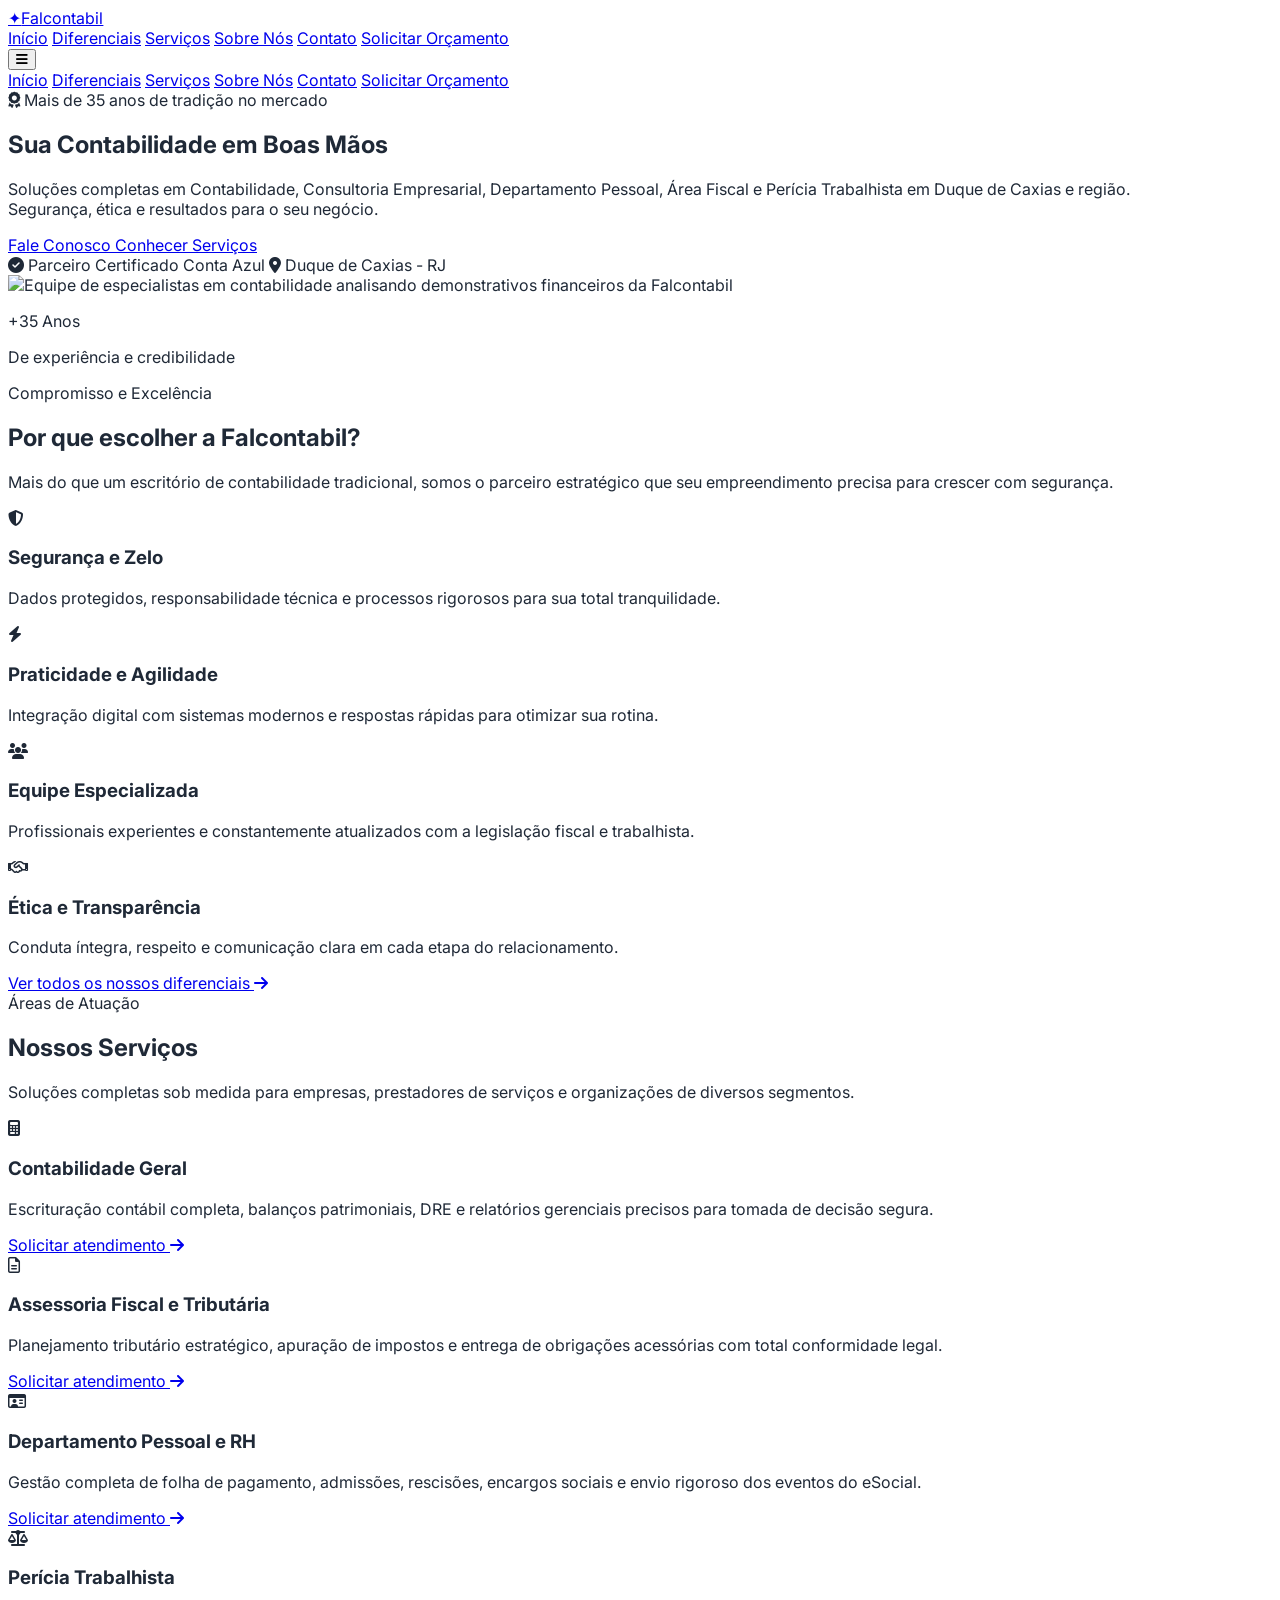
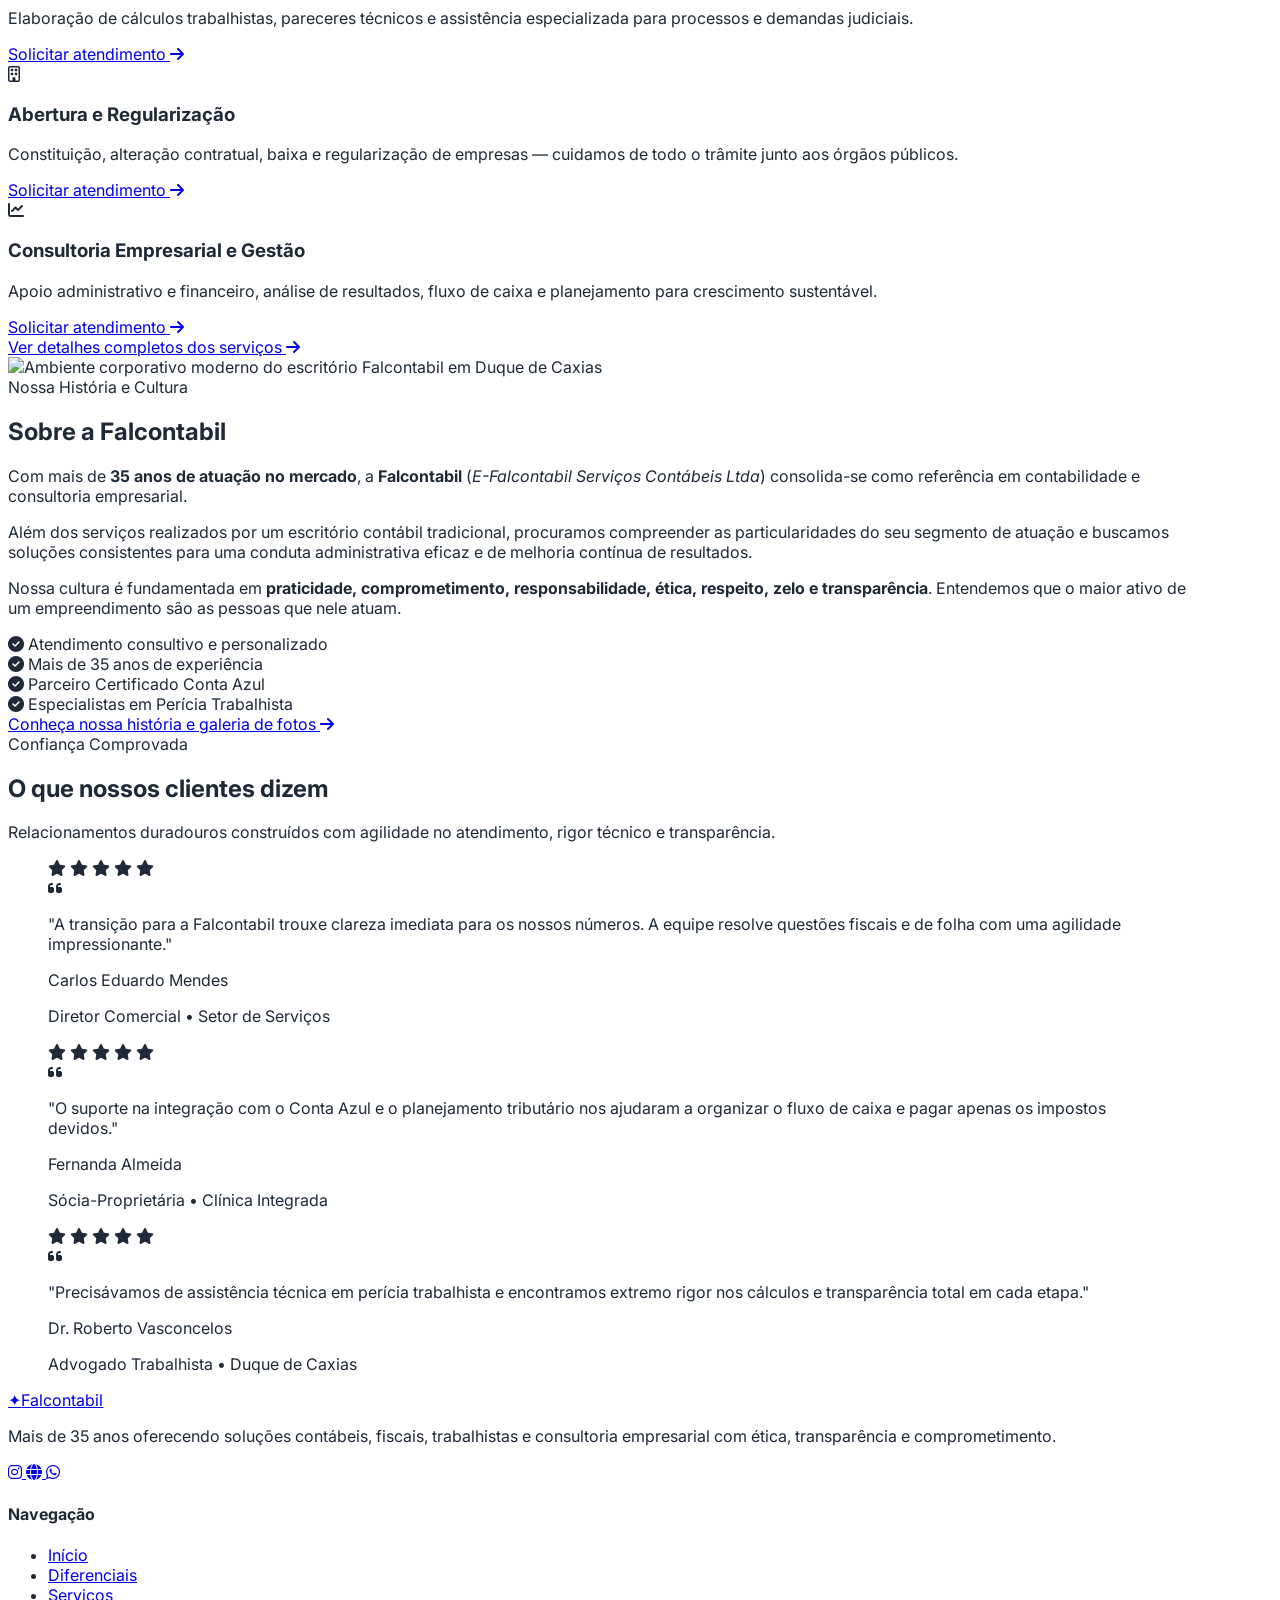
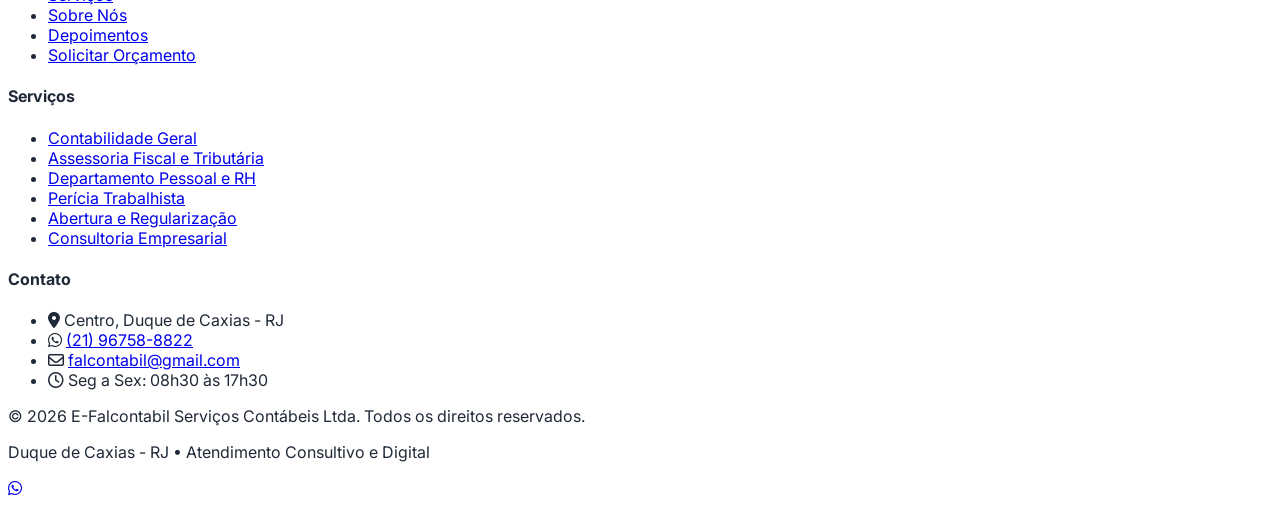
==== commit c00f097f: "Add files via upload" ====
--- a/index.html
+++ b/index.html
@@ -65,6 +65,7 @@
         "@type": "AccountingService",
         "name": "Falcontabil - E-Falcontabil Serviços Contábeis Ltda",
         "url": "https://e-falcontabil.com.br/",
+        "telephone": "+55-21-96758-8822",
         "description": "Escritório de Contabilidade com mais de 35 anos de experiência em Duque de Caxias - RJ. Contabilidade Geral, Consultoria Empresarial, Departamento Pessoal, Área Fiscal e Perícia Trabalhista.",
         "address": {
             "@type": "PostalAddress",
@@ -483,212 +484,10 @@
                 </div>
             </div>
         </section>
-
-        <!-- Seção de Contato Rápido -->
-        <section id="contato" class="py-20 bg-light scroll-mt-20">
-            <div class="container mx-auto px-4 sm:px-6 lg:px-8">
-                <div class="text-center mb-16">
-                    <span class="text-secondary-text font-semibold uppercase tracking-wider text-sm">Atendimento</span>
-                    <h2 class="text-[clamp(1.75rem,3vw,2.5rem)] font-bold text-primary mt-2">Entre em Contato</h2>
-                    <p class="text-gray-600 mt-4 max-w-2xl mx-auto">Estamos prontos para atender sua empresa. Fale com nossa equipe pelos canais diretos ou envie sua solicitação pelo formulário.</p>
-                </div>
-
-                <div class="grid lg:grid-cols-12 gap-8 items-start max-w-6xl mx-auto">
-                    <!-- Coluna de Canais Diretos -->
-                    <aside class="lg:col-span-5 bg-primary text-white p-8 rounded-xl shadow-md space-y-6">
-                        <div>
-                            <h3 class="text-xl font-bold text-white">Canais de Atendimento</h3>
-                            <p class="text-gray-200 text-sm mt-2">Atendimento presencial e digital para empresas em Duque de Caxias, Baixada Fluminense e todo o Rio de Janeiro.</p>
-                        </div>
-
-                        <div class="space-y-5 pt-2">
-                            <a data-whatsapp-link data-whatsapp-msg="Olá! Gostaria de solicitar um orçamento contábil." href="https://wa.me/5521999999999" target="_blank" rel="noopener noreferrer" class="flex items-start gap-4 p-3 rounded-lg bg-white/10 hover:bg-white/15 transition-colors">
-                                <div class="w-10 h-10 rounded-lg bg-green-500 text-white flex items-center justify-center text-xl shrink-0" aria-hidden="true">
-                                    <i class="fa-brands fa-whatsapp"></i>
-                                </div>
-                                <div>
-                                    <p class="text-xs uppercase tracking-wider text-secondary font-semibold">WhatsApp Comercial</p>
-                                    <p data-whatsapp-text class="font-medium text-white">(21) 99999-9999</p>
-                                    <p class="text-xs text-gray-300 mt-0.5">Clique para iniciar conversa imediata</p>
-                                </div>
-                            </a>
-
-                            <div class="flex items-start gap-4 px-3">
-                                <div class="w-10 h-10 rounded-lg bg-white/10 text-secondary flex items-center justify-center text-lg shrink-0" aria-hidden="true">
-                                    <i class="fa-regular fa-envelope"></i>
-                                </div>
-                                <div>
-                                    <p class="text-xs uppercase tracking-wider text-gray-300 font-semibold">E-mail</p>
-                                    <a data-email-link href="mailto:contato@e-falcontabil.com.br" class="font-medium text-white hover:text-secondary transition-colors break-all">
-                                        contato@e-falcontabil.com.br
-                                    </a>
-                                </div>
-                            </div>
-
-                            <div class="flex items-start gap-4 px-3">
-                                <div class="w-10 h-10 rounded-lg bg-white/10 text-secondary flex items-center justify-center text-lg shrink-0" aria-hidden="true">
-                                    <i class="fa-solid fa-location-dot"></i>
-                                </div>
-                                <div>
-                                    <p class="text-xs uppercase tracking-wider text-gray-300 font-semibold">Localização</p>
-                                    <p class="font-medium text-white">Centro — Duque de Caxias, RJ</p>
-                                </div>
-                            </div>
-
-                            <div class="flex items-start gap-4 px-3">
-                                <div class="w-10 h-10 rounded-lg bg-white/10 text-secondary flex items-center justify-center text-lg shrink-0" aria-hidden="true">
-                                    <i class="fa-regular fa-clock"></i>
-                                </div>
-                                <div>
-                                    <p class="text-xs uppercase tracking-wider text-gray-300 font-semibold">Horário de Funcionamento</p>
-                                    <p class="font-medium text-white">Segunda a Sexta, 08h30 às 17h30</p>
-                                </div>
-                            </div>
-                        </div>
-
-                        <div class="pt-4 border-t border-white/15">
-                            <a href="contato.html" class="text-sm text-secondary hover:underline font-semibold inline-flex items-center gap-2">
-                                <span>Acessar página completa de contato</span>
-                                <i class="fa-solid fa-arrow-right text-xs" aria-hidden="true"></i>
-                            </a>
-                        </div>
-                    </aside>
-
-                    <!-- Formulário de Orçamento com Validação em Tempo Real -->
-                    <form id="contactForm" novalidate class="lg:col-span-7 bg-white p-8 rounded-xl shadow-sm border border-gray-100 space-y-6">
-                        <div class="border-b border-gray-100 pb-4">
-                            <h3 class="text-xl font-bold text-primary">Solicite uma Proposta ou Tire Dúvidas</h3>
-                            <p class="text-sm text-gray-600 mt-1">Campos marcados com <span class="text-red-600 font-semibold">*</span> são obrigatórios.</p>
-                        </div>
-
-                        <div class="grid sm:grid-cols-2 gap-6">
-                            <div>
-                                <label for="nome" class="block text-sm font-medium text-gray-700 mb-2">
-                                    Nome Completo <span class="text-red-600" aria-hidden="true">*</span>
-                                </label>
-                                <input
-                                    type="text"
-                                    id="nome"
-                                    name="nome"
-                                    required
-                                    autocomplete="name"
-                                    aria-label="Nome completo"
-                                    aria-required="true"
-                                    aria-describedby="nome-error"
-                                    placeholder="Seu nome completo"
-                                    class="form-input-base"
-                                >
-                                <p id="nome-error" class="hidden text-xs text-red-600 mt-1.5 font-medium" role="alert"></p>
-                            </div>
-
-                            <div>
-                                <label for="empresa" class="block text-sm font-medium text-gray-700 mb-2">Empresa / Segmento</label>
-                                <input
-                                    type="text"
-                                    id="empresa"
-                                    name="empresa"
-                                    autocomplete="organization"
-                                    aria-label="Nome da sua empresa ou segmento"
-                                    placeholder="Nome da sua empresa"
-                                    class="form-input-base"
-                                >
-                            </div>
-                        </div>
-
-                        <div class="grid sm:grid-cols-2 gap-6">
-                            <div>
-                                <label for="email" class="block text-sm font-medium text-gray-700 mb-2">
-                                    E-mail <span class="text-red-600" aria-hidden="true">*</span>
-                                </label>
-                                <input
-                                    type="email"
-                                    id="email"
-                                    name="email"
-                                    required
-                                    autocomplete="email"
-                                    aria-label="Endereço de e-mail"
-                                    aria-required="true"
-                                    aria-describedby="email-error"
-                                    placeholder="seuemail@empresa.com.br"
-                                    class="form-input-base"
-                                >
-                                <p id="email-error" class="hidden text-xs text-red-600 mt-1.5 font-medium" role="alert"></p>
-                            </div>
-
-                            <div>
-                                <label for="telefone" class="block text-sm font-medium text-gray-700 mb-2">
-                                    Telefone / WhatsApp <span class="text-red-600" aria-hidden="true">*</span>
-                                </label>
-                                <input
-                                    type="tel"
-                                    id="telefone"
-                                    name="telefone"
-                                    required
-                                    maxlength="15"
-                                    autocomplete="tel"
-                                    aria-label="Telefone ou WhatsApp com DDD"
-                                    aria-required="true"
-                                    aria-describedby="telefone-error"
-                                    placeholder="(21) 99999-9999"
-                                    class="form-input-base"
-                                >
-                                <p id="telefone-error" class="hidden text-xs text-red-600 mt-1.5 font-medium" role="alert"></p>
-                            </div>
-                        </div>
-
-                        <div>
-                            <label for="servico" class="block text-sm font-medium text-gray-700 mb-2">Serviço de Interesse</label>
-                            <select
-                                id="servico"
-                                name="servico"
-                                aria-label="Selecione o serviço de interesse"
-                                class="form-input-base"
-                            >
-                                <option value="Contabilidade Geral">Contabilidade Geral</option>
-                                <option value="Assessoria Fiscal e Tributária">Assessoria Fiscal e Tributária</option>
-                                <option value="Departamento Pessoal e RH">Departamento Pessoal e RH</option>
-                                <option value="Perícia Trabalhista">Perícia Trabalhista</option>
-                                <option value="Abertura e Regularização de Empresas">Abertura e Regularização de Empresas</option>
-                                <option value="Consultoria Empresarial">Consultoria Empresarial</option>
-                            </select>
-                        </div>
-
-                        <div>
-                            <label for="mensagem" class="block text-sm font-medium text-gray-700 mb-2">
-                                Mensagem <span class="text-red-600" aria-hidden="true">*</span>
-                            </label>
-                            <textarea
-                                id="mensagem"
-                                name="mensagem"
-                                rows="4"
-                                required
-                                aria-label="Descreva sua necessidade ou dúvida"
-                                aria-required="true"
-                                aria-describedby="mensagem-error"
-                                placeholder="Descreva como podemos ajudar sua empresa..."
-                                class="form-input-base resize-y"
-                            ></textarea>
-                            <p id="mensagem-error" class="hidden text-xs text-red-600 mt-1.5 font-medium" role="alert"></p>
-                        </div>
-
-                        <button
-                            id="submitBtn"
-                            type="submit"
-                            class="w-full bg-primary hover:bg-primary/90 text-white font-semibold py-3.5 px-6 rounded-lg transition-all duration-300 shadow-md hover:shadow-lg flex items-center justify-center gap-2 cursor-pointer"
-                        >
-                            <i class="fa-solid fa-paper-plane" aria-hidden="true"></i>
-                            <span id="submitBtnText">Enviar Solicitação via WhatsApp</span>
-                        </button>
-
-                        <div id="formFeedback" class="hidden p-4 rounded-lg text-sm font-medium" role="status" aria-live="polite"></div>
-                    </form>
-                </div>
-            </div>
-        </section>
     </main>
 
     <!-- Rodapé -->
-    <footer class="bg-primary text-white pt-16 pb-20 sm:pb-10">
+    <footer class="bg-primary text-white pt-16 pb-20 sm:pb-10 border-t border-white/15">
         <div class="container mx-auto px-4 sm:px-6 lg:px-8">
             <div class="grid sm:grid-cols-2 lg:grid-cols-4 gap-10 pb-12 border-b border-white/15">
                 <!-- Coluna 1: Marca -->
@@ -706,7 +505,7 @@
                         <a href="https://e-falcontabil.com.br" target="_blank" rel="noopener noreferrer" aria-label="Site oficial da Falcontabil" class="w-10 h-10 rounded-full bg-white/10 hover:bg-secondary hover:text-primary flex items-center justify-center transition-all duration-300">
                             <i class="fa-solid fa-globe text-lg" aria-hidden="true"></i>
                         </a>
-                        <a data-whatsapp-link href="https://wa.me/5521999999999" target="_blank" rel="noopener noreferrer" aria-label="WhatsApp da Falcontabil" class="w-10 h-10 rounded-full bg-white/10 hover:bg-green-500 hover:text-white flex items-center justify-center transition-all duration-300">
+                        <a data-whatsapp-link href="https://wa.me/5521967588822" target="_blank" rel="noopener noreferrer" aria-label="WhatsApp da Falcontabil" class="w-10 h-10 rounded-full bg-white/10 hover:bg-green-500 hover:text-white flex items-center justify-center transition-all duration-300">
                             <i class="fa-brands fa-whatsapp text-lg" aria-hidden="true"></i>
                         </a>
                     </div>
@@ -739,12 +538,50 @@
                 </div>
 
                 <!-- Coluna 4: Contato -->
-               
+                <div>
+                    <h4 class="text-lg font-semibold mb-4 text-secondary">Contato</h4>
+                    <ul class="space-y-3 text-sm text-gray-300">
+                        <li class="flex items-start gap-2.5">
+                            <i class="fa-solid fa-location-dot text-secondary mt-1" aria-hidden="true"></i>
+                            <span>Centro, Duque de Caxias - RJ</span>
+                        </li>
+                        <li class="flex items-start gap-2.5">
+                            <i class="fa-brands fa-whatsapp text-secondary mt-1" aria-hidden="true"></i>
+                            <a data-whatsapp-link data-whatsapp-text href="https://wa.me/5521967588822" target="_blank" rel="noopener noreferrer" class="hover:text-white transition-colors">+55 (21) 96758-8822</a>
+                        </li>
+                        <li class="flex items-start gap-2.5">
+                            <i class="fa-regular fa-envelope text-secondary mt-1" aria-hidden="true"></i>
+                            <a data-email-link href="mailto:contato@e-falcontabil.com.br" class="hover:text-white transition-colors break-all">contato@e-falcontabil.com.br</a>
+                        </li>
+                        <li class="flex items-start gap-2.5">
+                            <i class="fa-regular fa-clock text-secondary mt-1" aria-hidden="true"></i>
+                            <span>Seg a Sex: 08h30 às 17h30</span>
+                        </li>
+                    </ul>
+                </div>
+            </div>
+
+            <div class="pt-8 flex flex-col sm:flex-row justify-between items-center text-xs text-gray-300 gap-4">
+                <p>&copy; <span data-current-year>2026</span> E-Falcontabil Serviços Contábeis Ltda. Todos os direitos reservados.</p>
+                <p>Duque de Caxias - RJ • Atendimento Consultivo e Digital</p>
+            </div>
+        </div>
     </footer>
 
     <!-- Botão Flutuante de WhatsApp -->
+    <a
+        data-whatsapp-link
+        data-whatsapp-msg="Olá! Vim pelo site da Falcontabil e gostaria de atendimento."
+        href="https://wa.me/5521967588822"
+        target="_blank"
+        rel="noopener noreferrer"
+        aria-label="Falar com a Falcontabil pelo WhatsApp"
+        class="fixed bottom-5 right-5 z-40 w-14 h-14 bg-green-600 hover:bg-green-700 text-white rounded-full shadow-xl flex items-center justify-center text-2xl transition-all duration-300 hover:scale-110 focus-visible:outline-none focus-visible:ring-2 focus-visible:ring-green-600 focus-visible:ring-offset-2"
+    >
+        <i class="fa-brands fa-whatsapp" aria-hidden="true"></i>
+    </a>
 
     <!-- Script Compartilhado -->
     <script src="js/script.js" defer></script>
 </body>
-</html>
+</html>
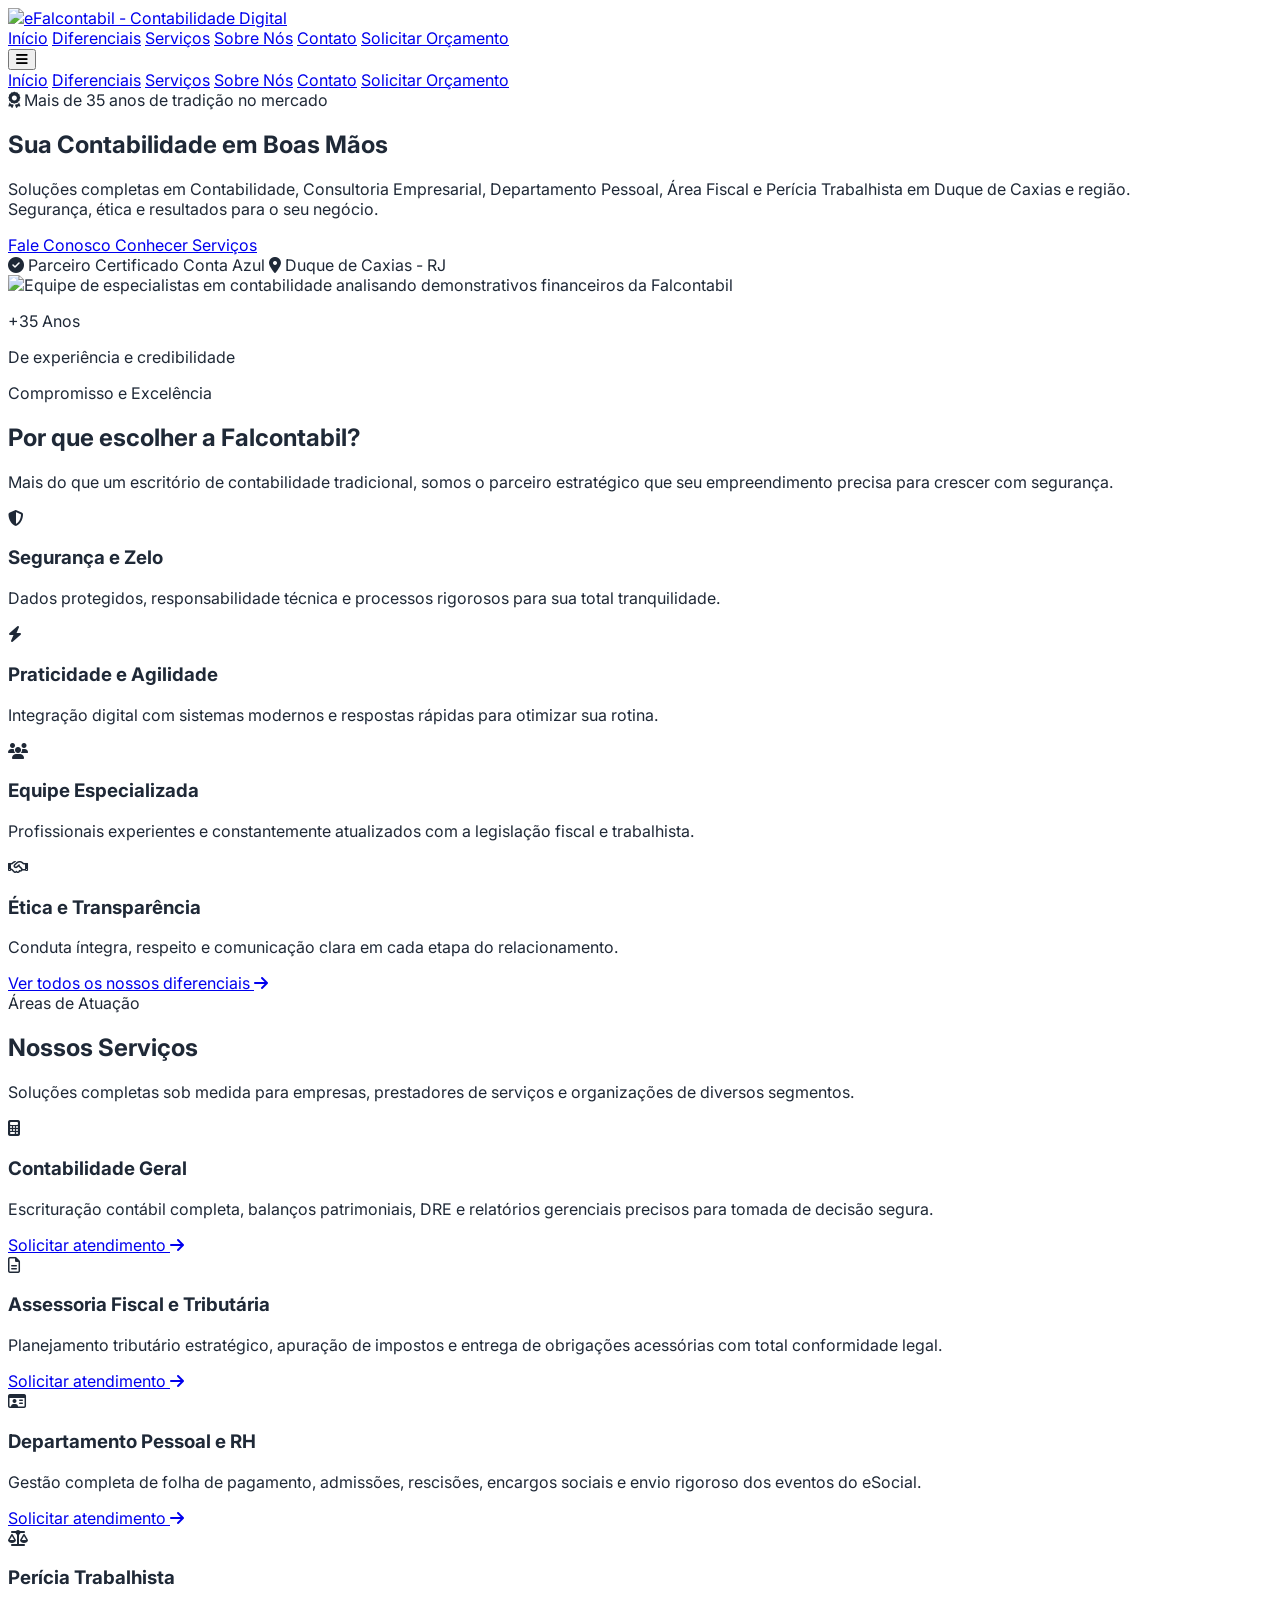
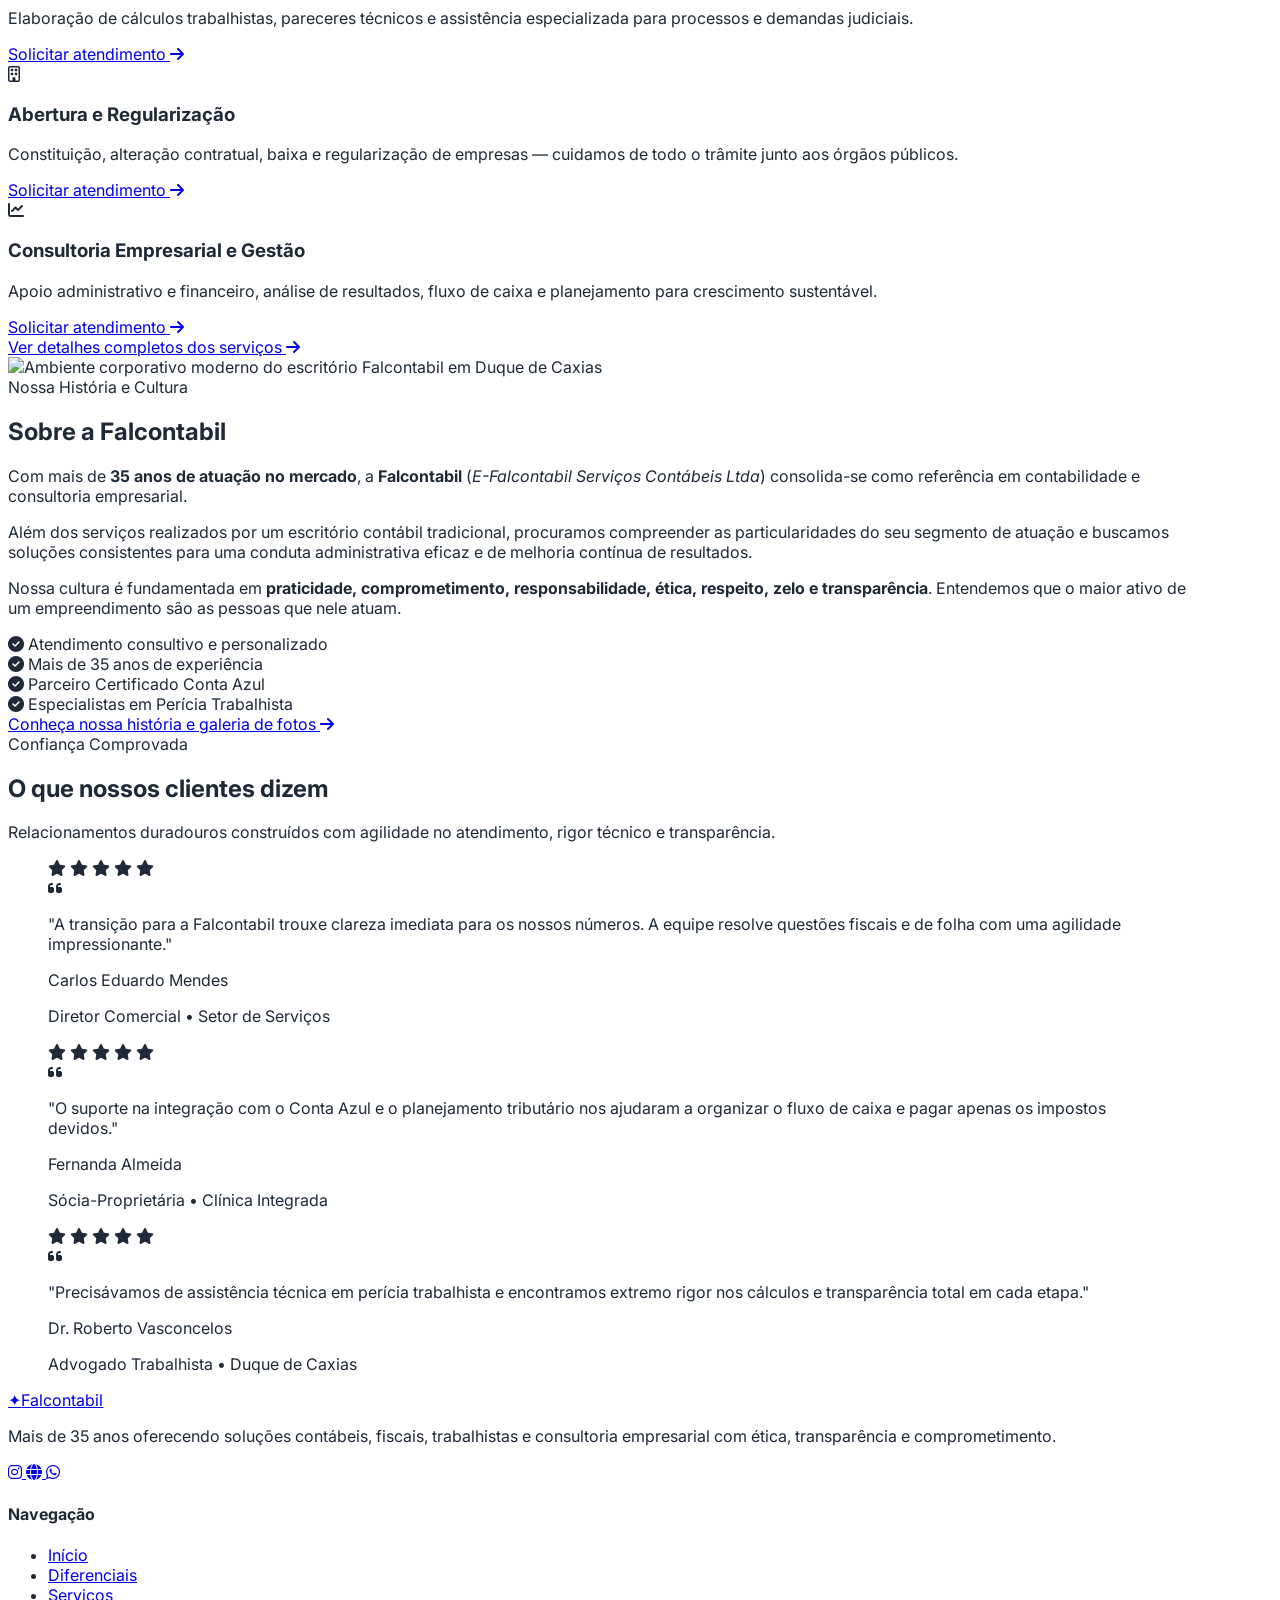
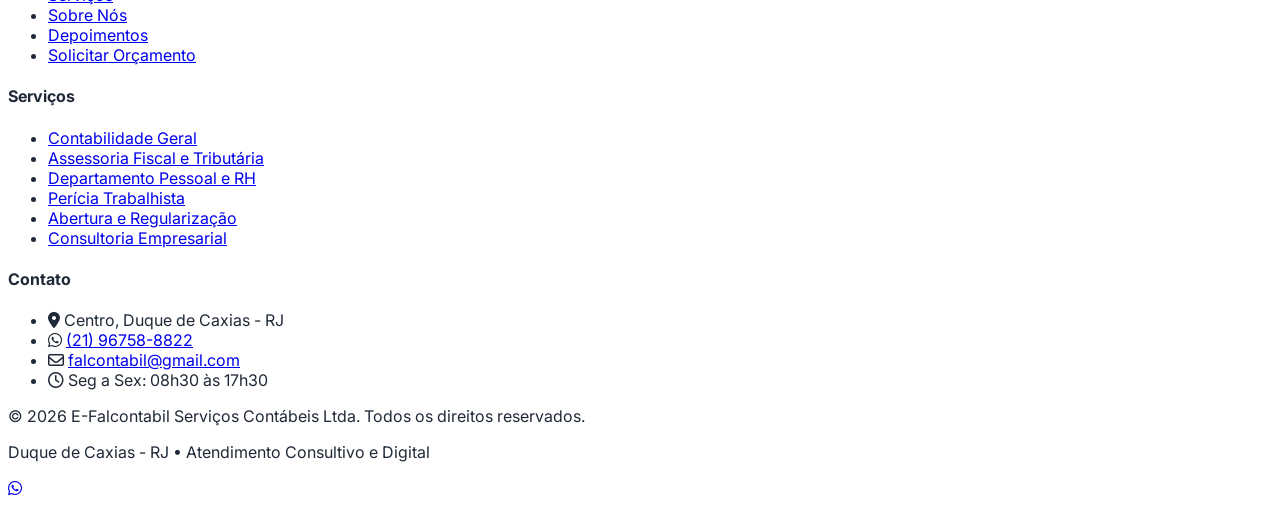
==== commit 280ed391: "Update index.html" ====
--- a/index.html
+++ b/index.html
@@ -92,11 +92,19 @@
     </a>
 
     <!-- Navegação -->
+<!-- Navegação -->
     <header id="navbar" class="fixed w-full top-0 z-50 transition-all duration-300 bg-white/95 backdrop-blur-sm shadow-sm">
         <div class="container mx-auto px-4 sm:px-6 lg:px-8">
-            <div class="flex justify-between items-center py-4">
-                <a href="index.html" class="text-2xl font-bold text-primary flex items-center rounded focus-visible:outline-none focus-visible:ring-2 focus-visible:ring-primary" aria-label="Falcontabil - Ir para a página inicial">
-                    <span class="text-secondary mr-1.5" aria-hidden="true">✦</span>Falcontabil
+            <div class="flex justify-between items-center py-2.5">
+                <a href="index.html" class="flex items-center rounded focus-visible:outline-none focus-visible:ring-2 focus-visible:ring-primary" aria-label="eFalcontabil - Ir para a página inicial">
+                    <img
+                        src="img/logo-efalcontabil.png"
+                        alt="eFalcontabil - Contabilidade Digital"
+                        width="160"
+                        height="56"
+                        decoding="async"
+                        class="h-12 sm:h-14 w-auto object-contain"
+                    >
                 </a>
 
                 <!-- Menu Desktop -->
@@ -584,4 +592,4 @@
     <!-- Script Compartilhado -->
     <script src="js/script.js" defer></script>
 </body>
-</html>+</html>
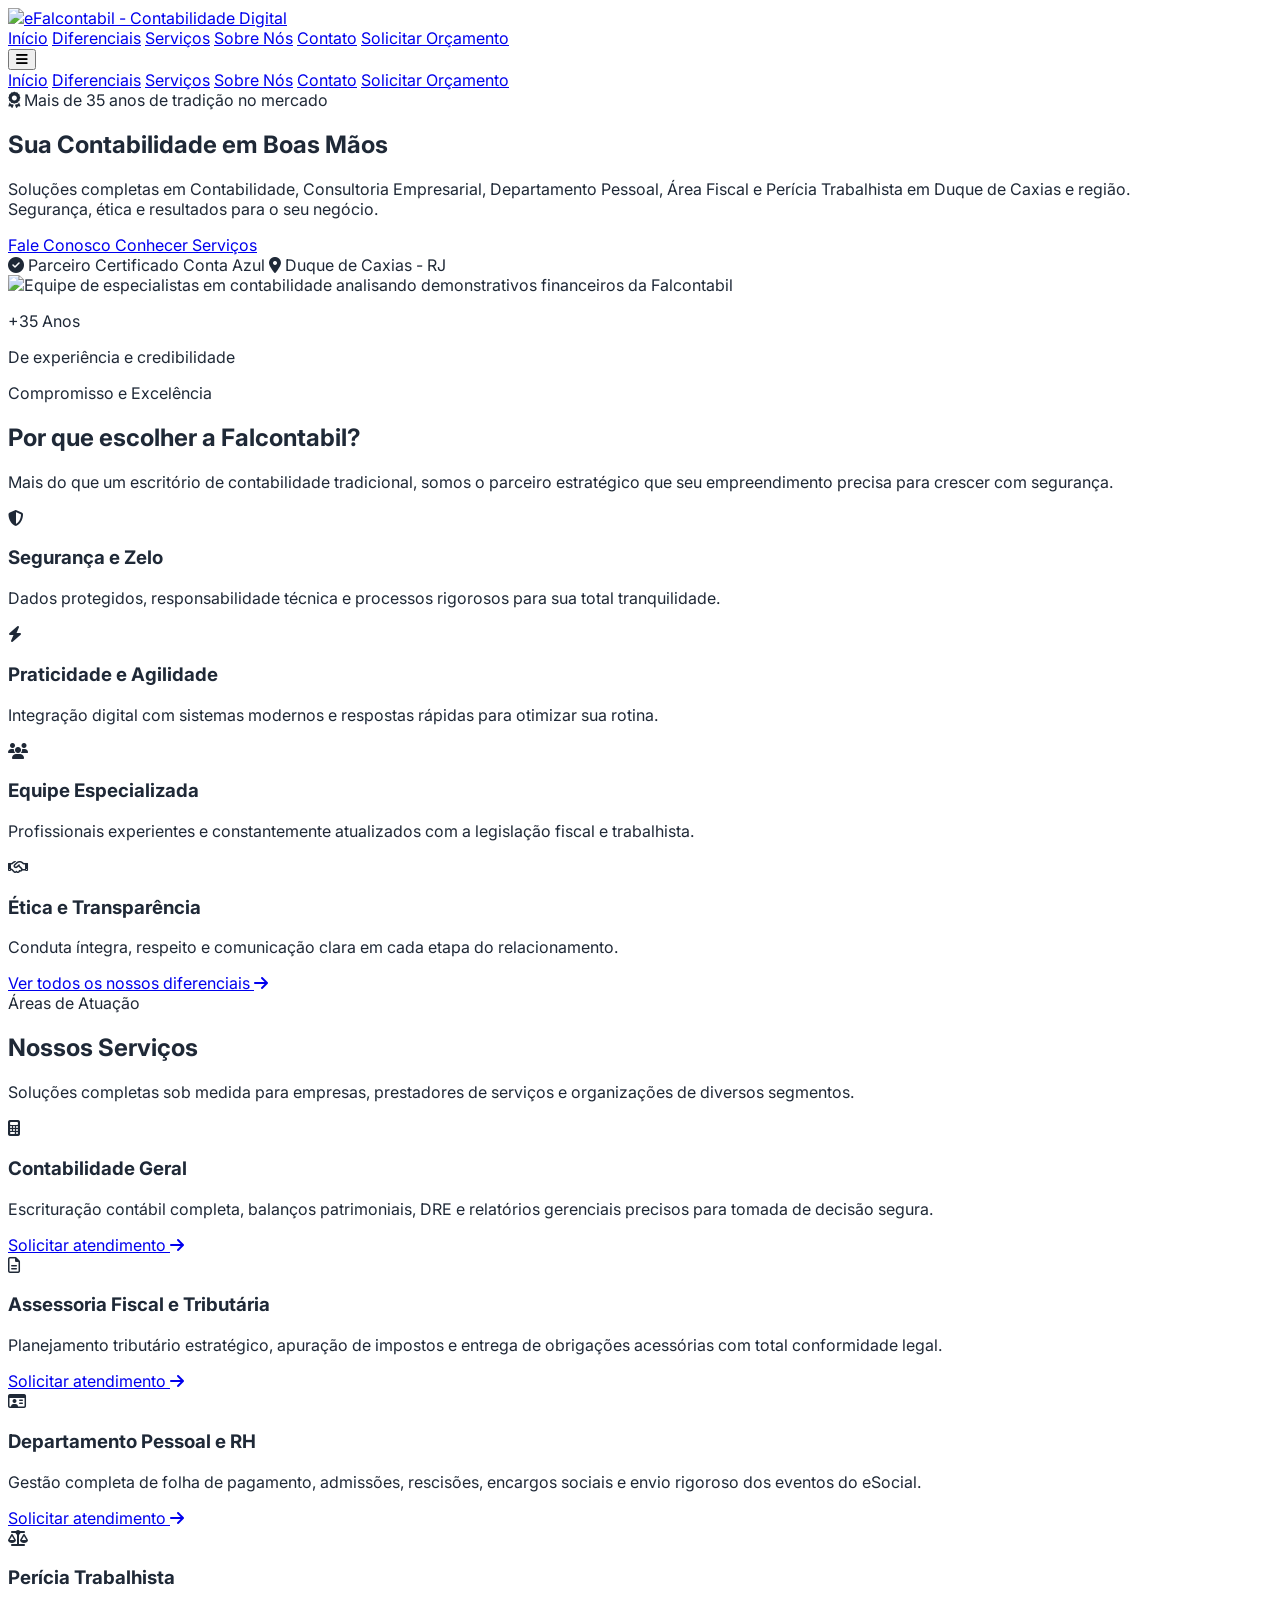
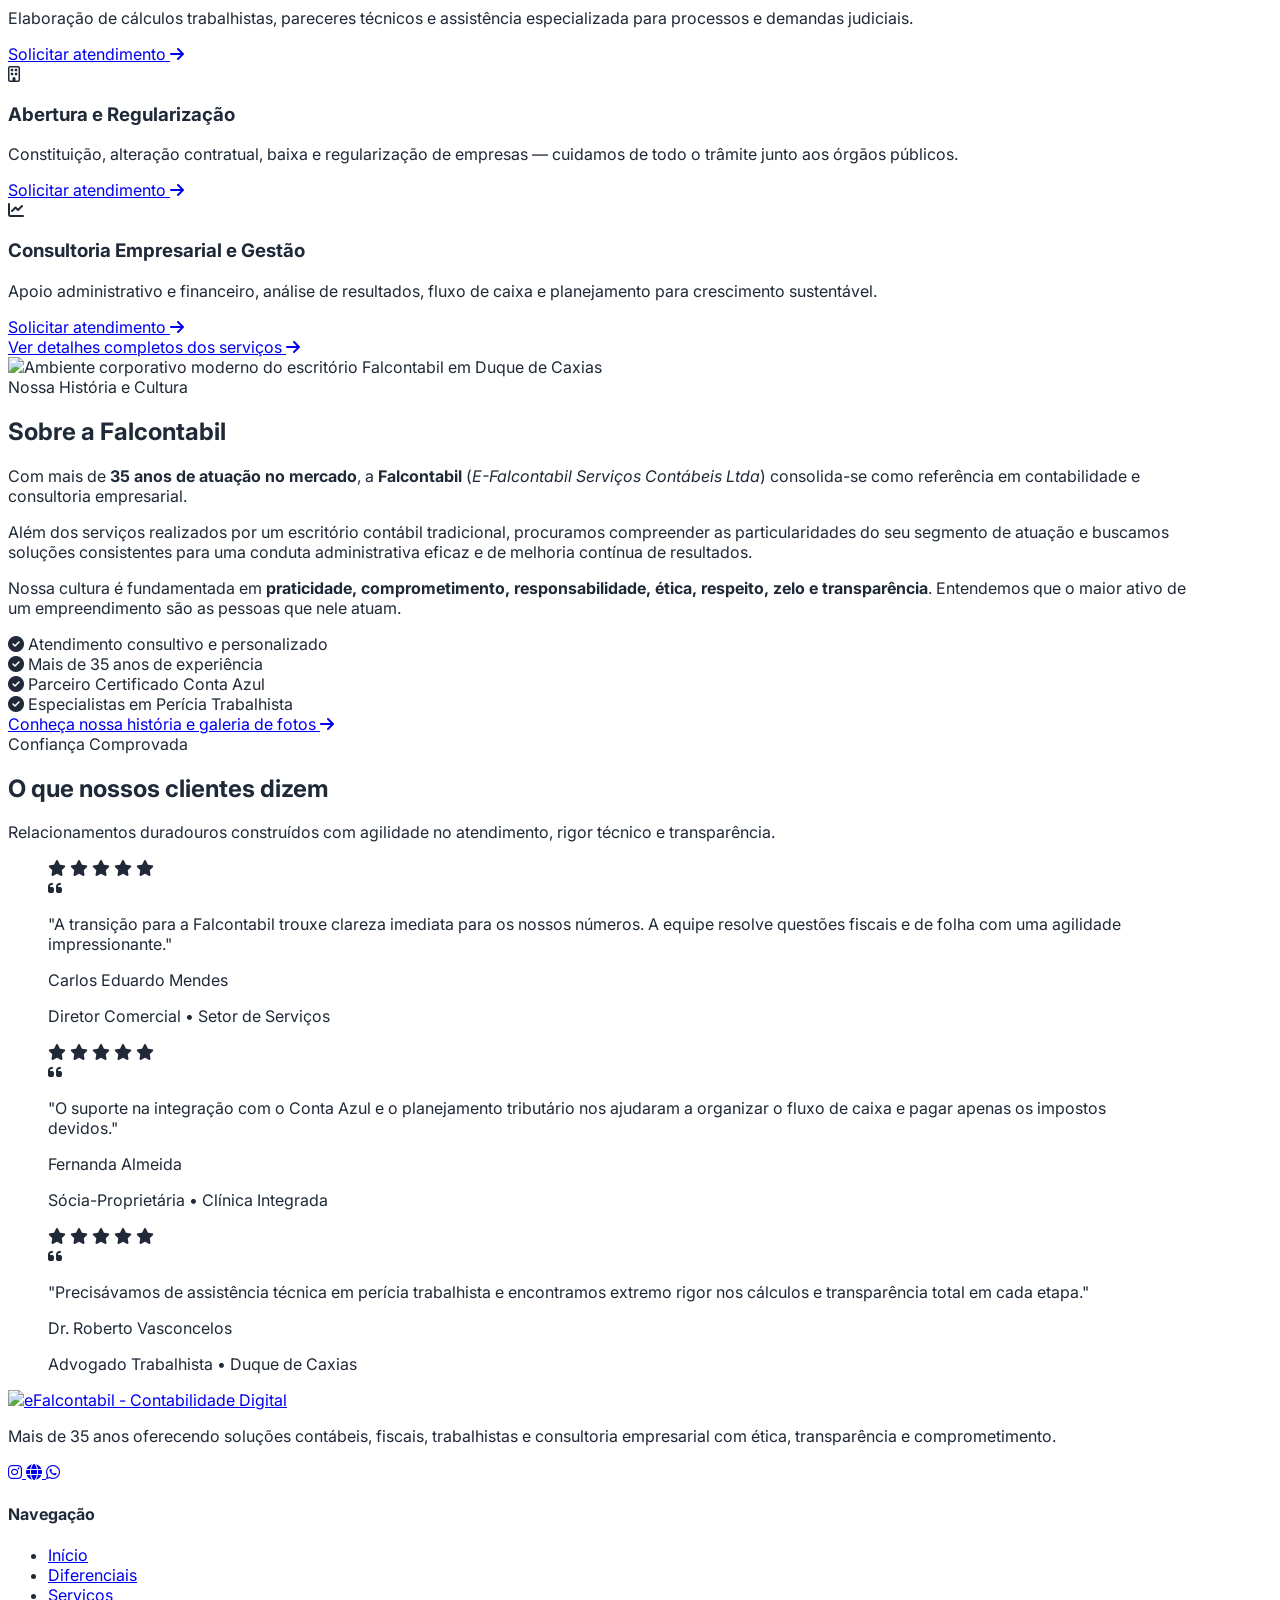
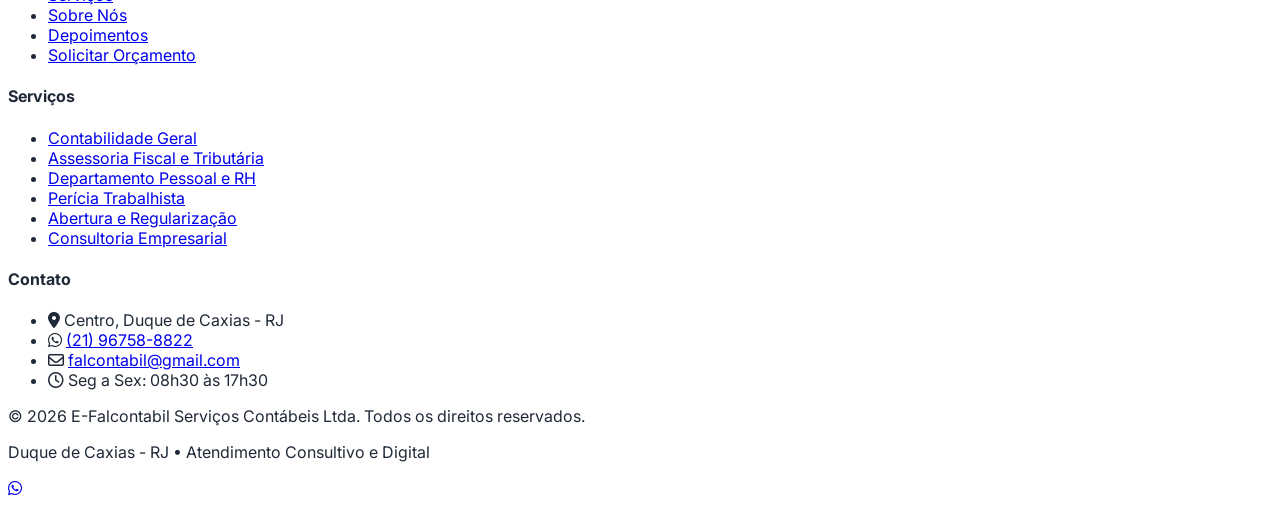
==== commit 494e4b74: "Revise footer link and add logo image Updated footer link and logo in index.html." ====
--- a/index.html
+++ b/index.html
@@ -495,13 +495,22 @@
     </main>
 
     <!-- Rodapé -->
+    <!-- Rodapé -->
     <footer class="bg-primary text-white pt-16 pb-20 sm:pb-10 border-t border-white/15">
         <div class="container mx-auto px-4 sm:px-6 lg:px-8">
             <div class="grid sm:grid-cols-2 lg:grid-cols-4 gap-10 pb-12 border-b border-white/15">
                 <!-- Coluna 1: Marca -->
                 <div class="space-y-4">
-                    <a href="index.html" class="text-2xl font-bold text-white inline-flex items-center">
-                        <span class="text-secondary mr-1.5" aria-hidden="true">✦</span>Falcontabil
+                    <a href="index.html" class="inline-block bg-white px-4 py-2.5 rounded-xl shadow-sm focus-visible:outline-none focus-visible:ring-2 focus-visible:ring-secondary" aria-label="eFalcontabil - Página Inicial">
+                        <img
+                            src="img/logo-efalcontabil.png"
+                            alt="eFalcontabil - Contabilidade Digital"
+                            width="160"
+                            height="56"
+                            loading="lazy"
+                            decoding="async"
+                            class="h-12 w-auto object-contain"
+                        >
                     </a>
                     <p class="text-gray-300 text-sm leading-relaxed">
                         Mais de 35 anos oferecendo soluções contábeis, fiscais, trabalhistas e consultoria empresarial com ética, transparência e comprometimento.
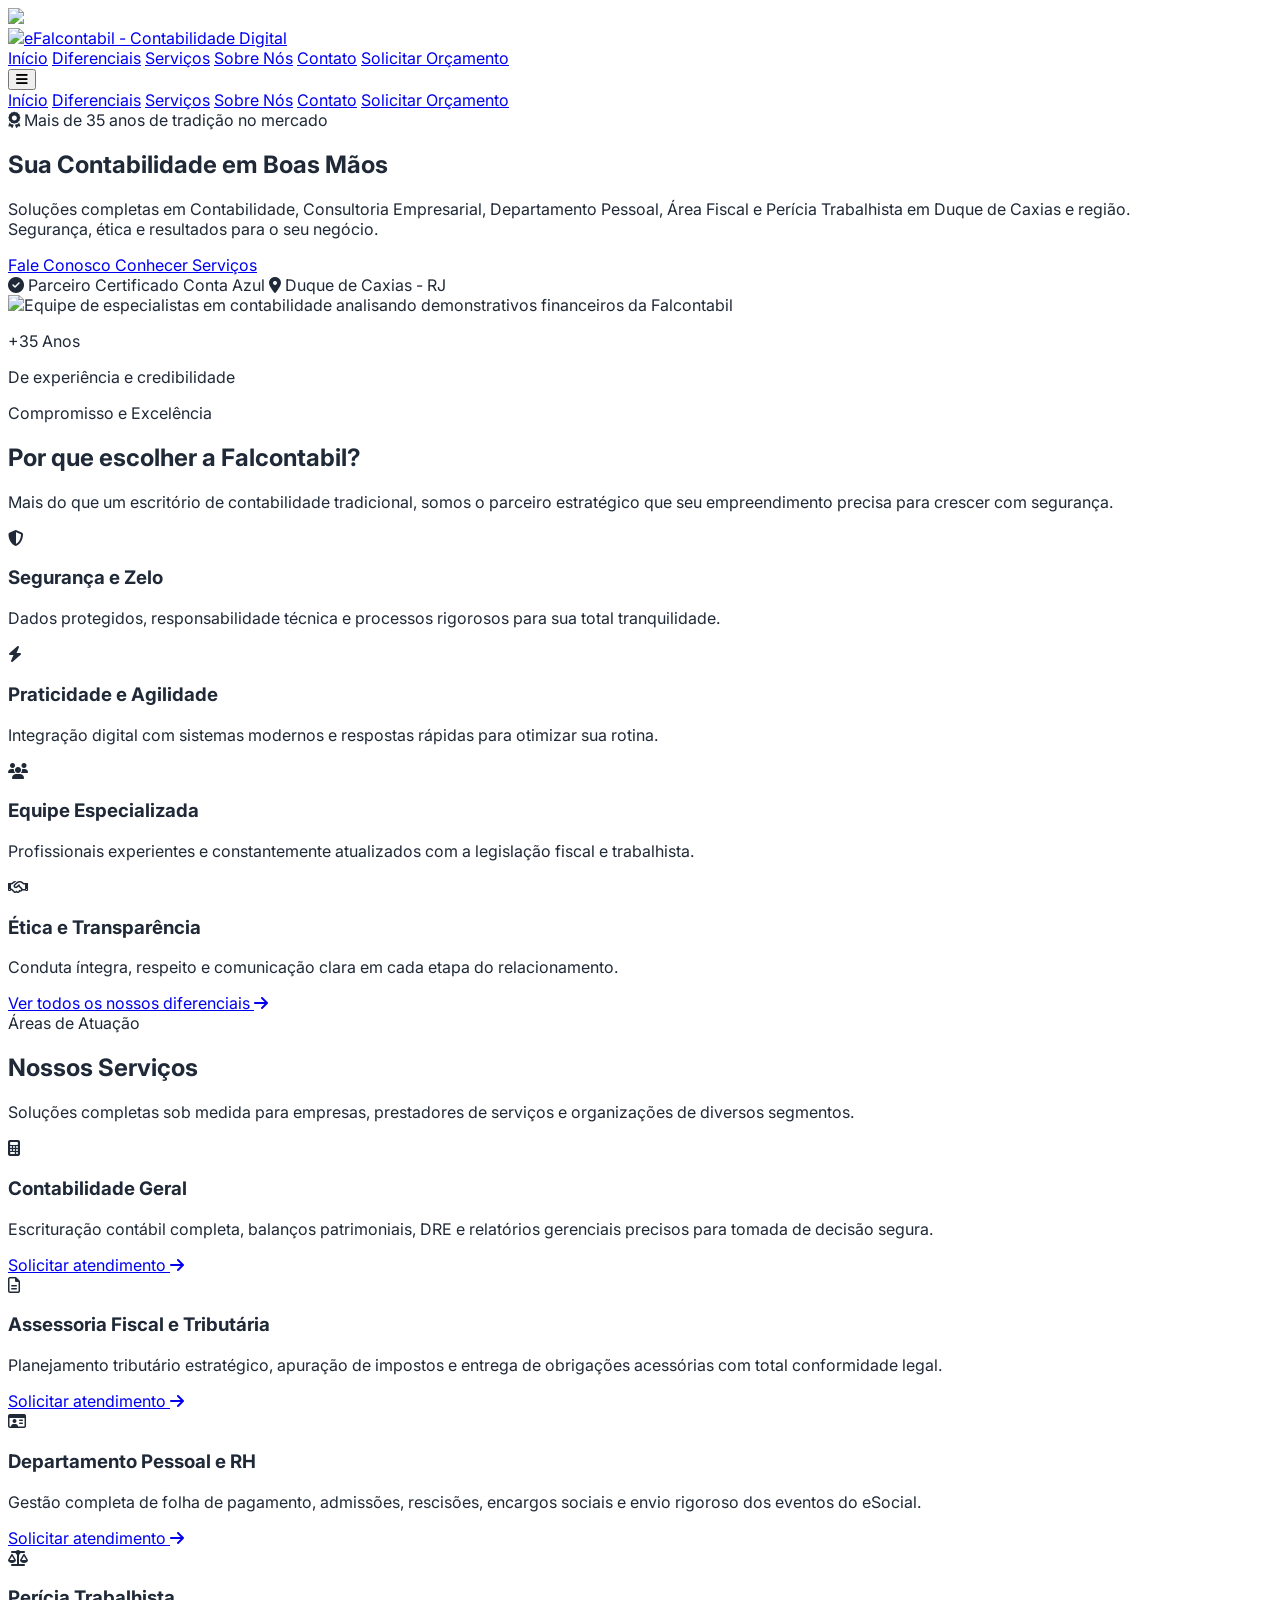
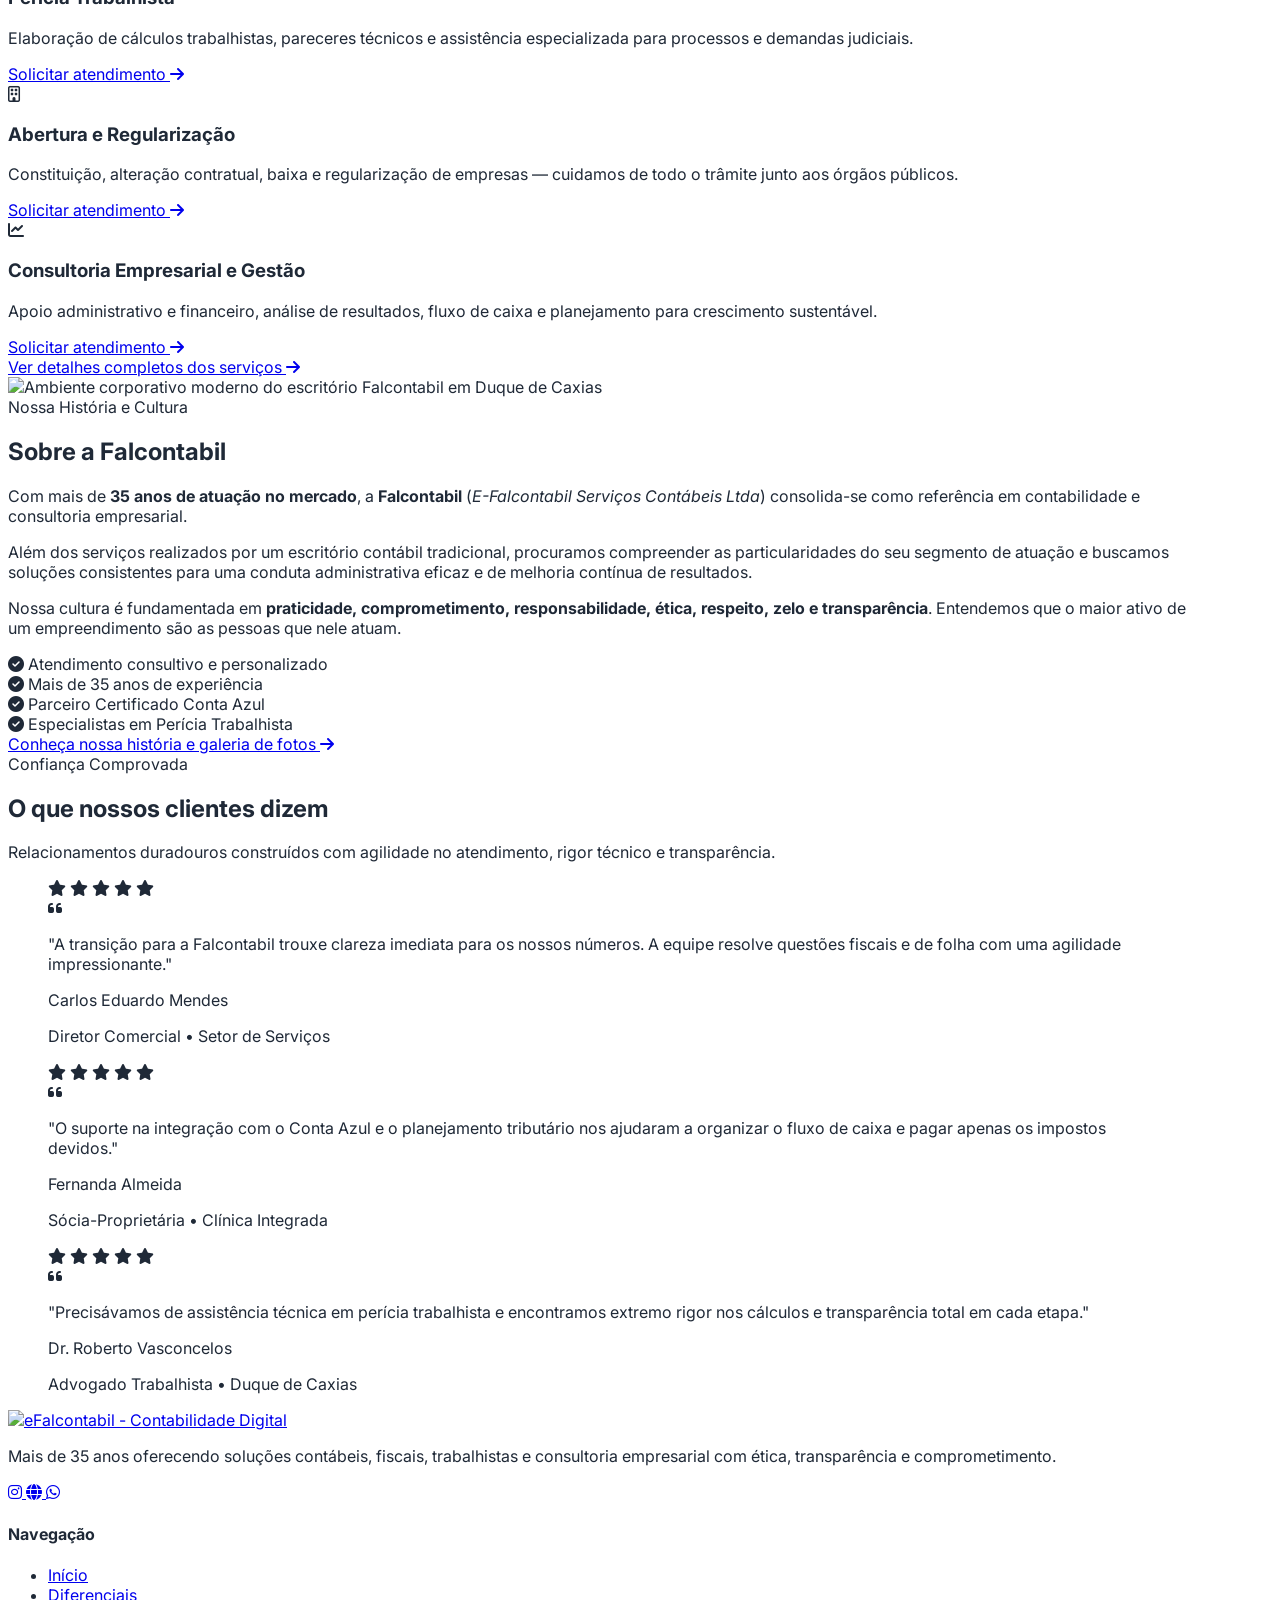
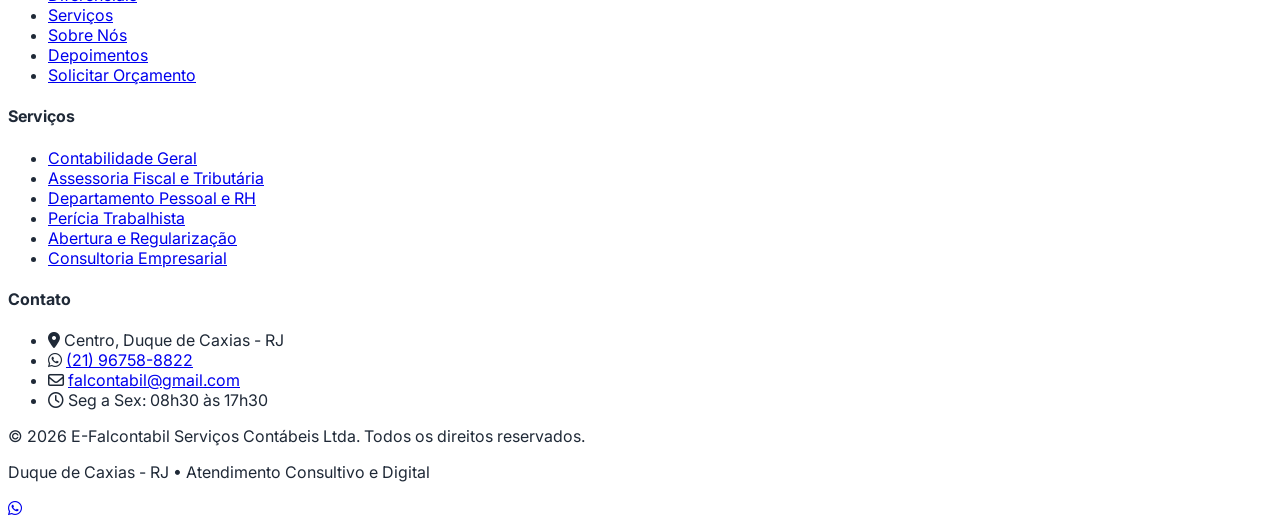
==== commit 46c97f30: "Update index.html" ====
--- a/index.html
+++ b/index.html
@@ -24,8 +24,7 @@
     <meta name="twitter:description" content="Soluções contábeis, fiscais, trabalhistas e consultoria empresarial com mais de 35 anos de mercado.">
 
     <!-- Favicon SVG Inline -->
-    <link rel="icon" type="image/svg+xml" href="data:image/svg+xml,%3Csvg xmlns='http://www.w3.org/2000/svg' viewBox='0 0 64 64'%3E%3Crect width='64' height='64' rx='12' fill='%230B2B5C'/%3E%3Ctext x='50%25' y='56%25' text-anchor='middle' dominant-baseline='middle' font-family='Arial, sans-serif' font-weight='bold' font-size='34' fill='%23D4A017'%3EF%3C/text%3E%3C/svg%3E">
-
+    <img src="img/logo-efalcontabil.png"
     <!-- Fontes -->
     <link rel="preconnect" href="https://fonts.googleapis.com">
     <link rel="preconnect" href="https://fonts.gstatic.com" crossorigin>
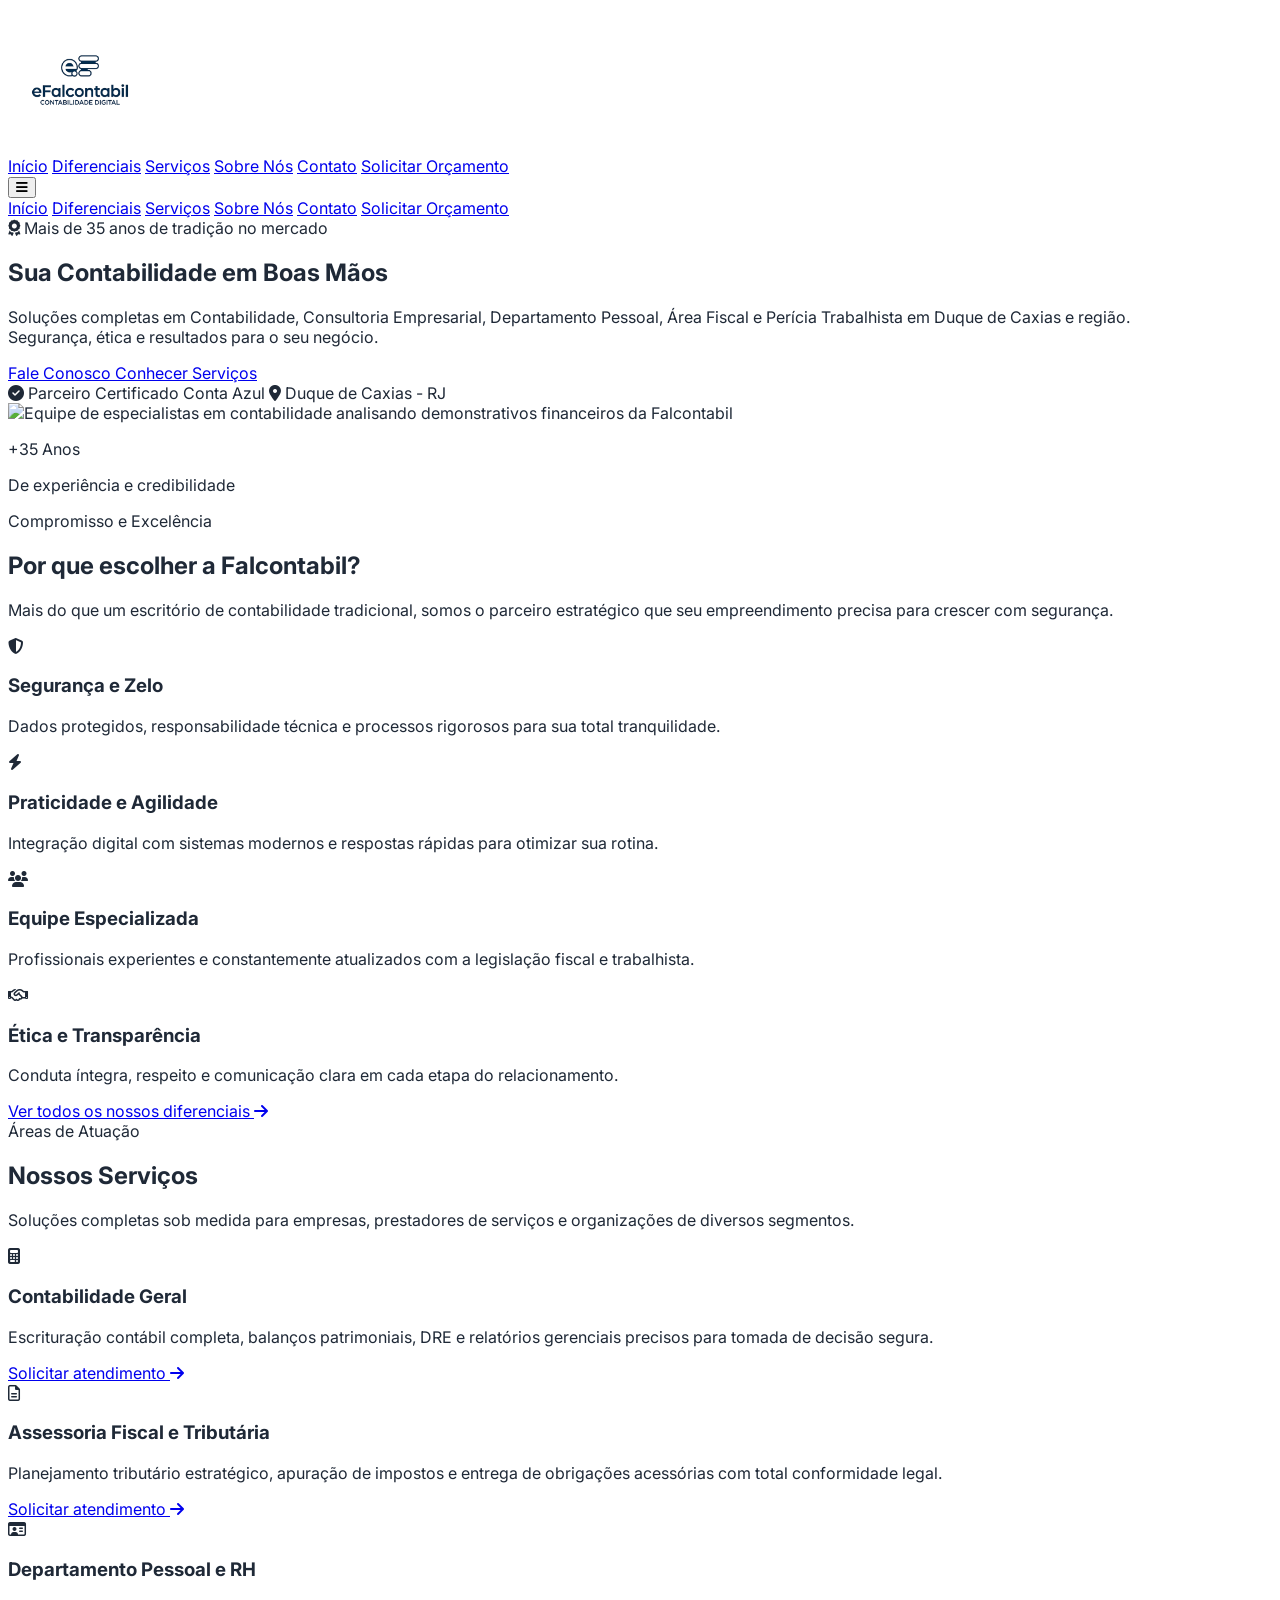
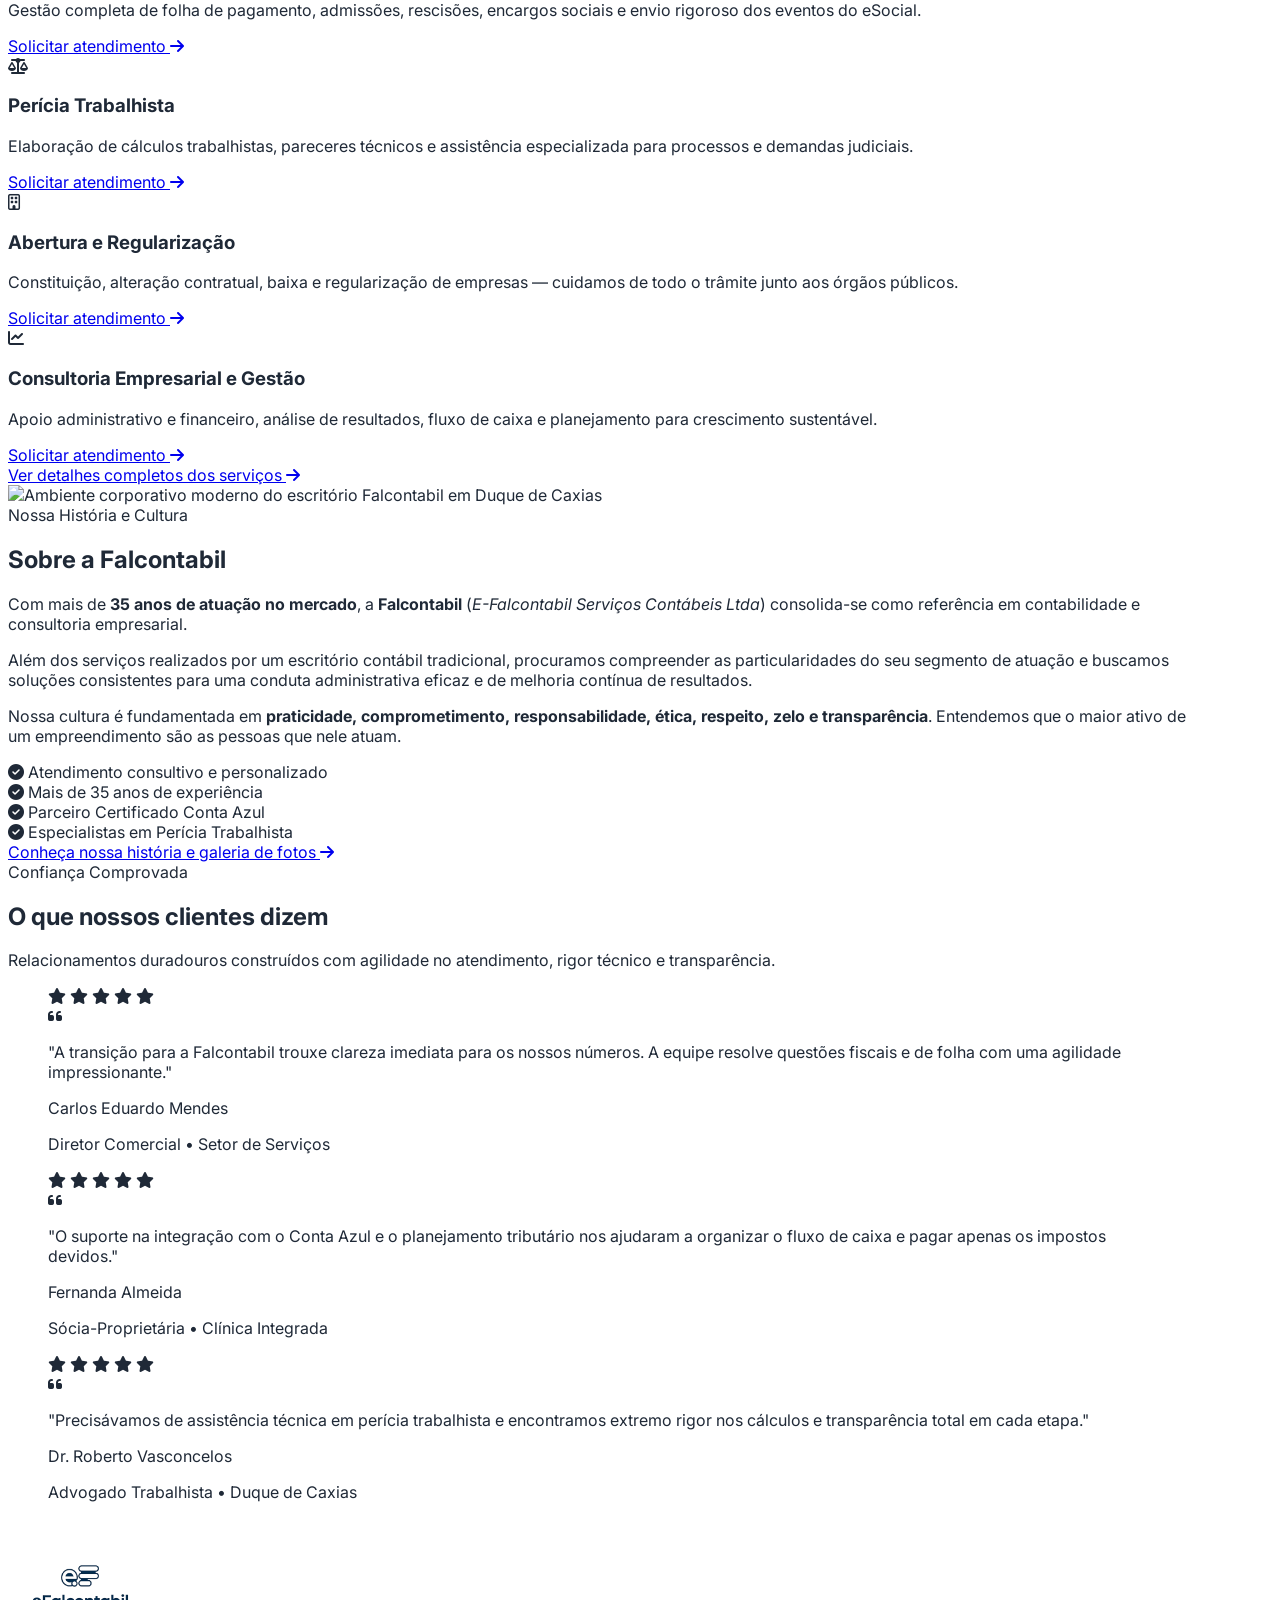
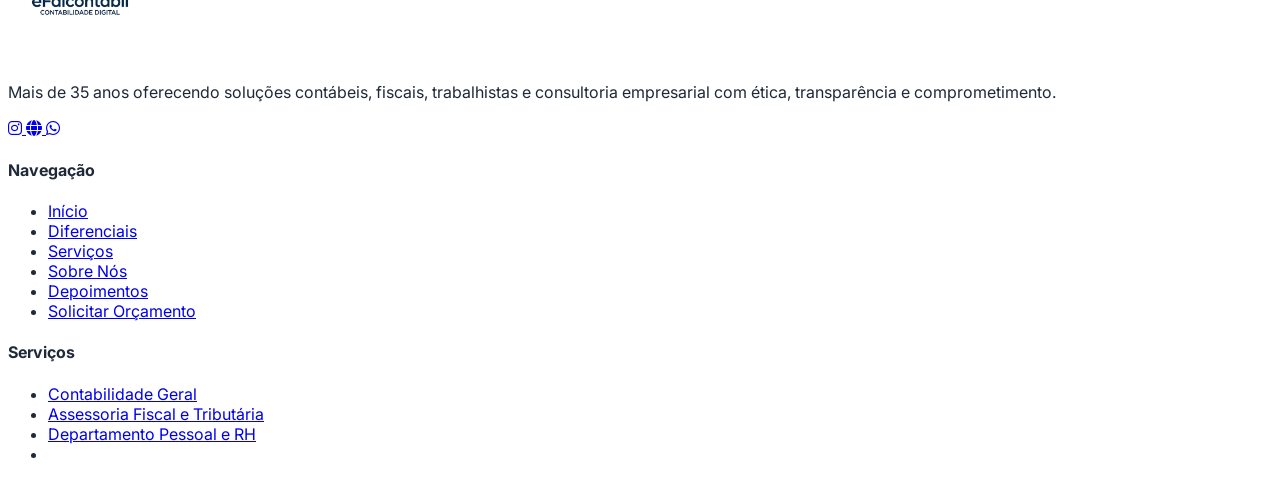
==== commit 10e2ae38: "Update site title and Open Graph metadata" ====
--- a/index.html
+++ b/index.html
@@ -3,7 +3,7 @@
 <head>
     <meta charset="UTF-8">
     <meta name="viewport" content="width=device-width, initial-scale=1.0">
-    <title>Falcontabil | Contabilidade, Consultoria e Perícia em Duque de Caxias</title>
+    <title>eFalcontabil | Contabilidade, Consultoria e Perícia em Duque de Caxias</title>
     <meta name="description" content="Escritório de Contabilidade com mais de 35 anos de experiência em Duque de Caxias - RJ. Consultoria Empresarial, Departamento Pessoal, Área Fiscal e Perícia Trabalhista.">
     <meta name="robots" content="index, follow">
     <meta name="theme-color" content="#0B2B5C">
@@ -12,19 +12,20 @@
     <!-- Open Graph / Compartilhamento Social (WhatsApp, LinkedIn, Facebook) -->
     <meta property="og:type" content="website">
     <meta property="og:locale" content="pt_BR">
-    <meta property="og:site_name" content="Falcontabil">
-    <meta property="og:title" content="Falcontabil | Contabilidade, Consultoria e Perícia em Duque de Caxias">
+    <meta property="og:site_name" content="eFalcontabil">
+    <meta property="og:title" content="eFalcontabil | Contabilidade, Consultoria e Perícia em Duque de Caxias">
     <meta property="og:description" content="Mais de 35 anos de tradição oferecendo soluções completas em Contabilidade, Fiscal, Departamento Pessoal e Perícia Trabalhista.">
     <meta property="og:url" content="https://e-falcontabil.com.br/">
     <meta property="og:image" content="https://images.unsplash.com/photo-1554224155-8d04cb21cd6c?auto=format&fit=crop&w=1200&q=80">
 
     <!-- Twitter Card -->
     <meta name="twitter:card" content="summary_large_image">
-    <meta name="twitter:title" content="Falcontabil | Contabilidade em Duque de Caxias - RJ">
+    <meta name="twitter:title" content="eFalcontabil | Contabilidade em Duque de Caxias - RJ">
     <meta name="twitter:description" content="Soluções contábeis, fiscais, trabalhistas e consultoria empresarial com mais de 35 anos de mercado.">
 
     <!-- Favicon SVG Inline -->
-    <img src="img/logo-efalcontabil.png"
+    <link rel="icon" type="image/svg+xml" href="data:image/svg+xml,%3Csvg xmlns='http://www.w3.org/2000/svg' viewBox='0 0 64 64'%3E%3Crect width='64' height='64' rx='12' fill='%230B2B5C'/%3E%3Ctext x='50%25' y='56%25' text-anchor='middle' dominant-baseline='middle' font-family='Arial, sans-serif' font-weight='bold' font-size='34' fill='%23D4A017'%3EF%3C/text%3E%3C/svg%3E">
+
     <!-- Fontes -->
     <link rel="preconnect" href="https://fonts.googleapis.com">
     <link rel="preconnect" href="https://fonts.gstatic.com" crossorigin>
@@ -91,18 +92,17 @@
     </a>
 
     <!-- Navegação -->
-<!-- Navegação -->
     <header id="navbar" class="fixed w-full top-0 z-50 transition-all duration-300 bg-white/95 backdrop-blur-sm shadow-sm">
         <div class="container mx-auto px-4 sm:px-6 lg:px-8">
-            <div class="flex justify-between items-center py-2.5">
-                <a href="index.html" class="flex items-center rounded focus-visible:outline-none focus-visible:ring-2 focus-visible:ring-primary" aria-label="eFalcontabil - Ir para a página inicial">
+            <div class="flex justify-between items-center py-2">
+                <a href="index.html" class="inline-flex items-center justify-center h-14 sm:h-16 w-32 sm:w-36 overflow-hidden shrink-0 rounded focus-visible:outline-none focus-visible:ring-2 focus-visible:ring-primary" aria-label="eFalcontabil - Ir para a página inicial">
                     <img
                         src="img/logo-efalcontabil.png"
                         alt="eFalcontabil - Contabilidade Digital"
-                        width="160"
-                        height="56"
+                        width="144"
+                        height="144"
                         decoding="async"
-                        class="h-12 sm:h-14 w-auto object-contain"
+                        class="h-32 sm:h-36 w-32 sm:w-36 max-w-none object-contain"
                     >
                 </a>
 
@@ -494,21 +494,20 @@
     </main>
 
     <!-- Rodapé -->
-    <!-- Rodapé -->
     <footer class="bg-primary text-white pt-16 pb-20 sm:pb-10 border-t border-white/15">
         <div class="container mx-auto px-4 sm:px-6 lg:px-8">
             <div class="grid sm:grid-cols-2 lg:grid-cols-4 gap-10 pb-12 border-b border-white/15">
                 <!-- Coluna 1: Marca -->
                 <div class="space-y-4">
-                    <a href="index.html" class="inline-block bg-white px-4 py-2.5 rounded-xl shadow-sm focus-visible:outline-none focus-visible:ring-2 focus-visible:ring-secondary" aria-label="eFalcontabil - Página Inicial">
+                    <a href="index.html" class="inline-flex items-center justify-center bg-white h-14 w-36 overflow-hidden rounded-xl shadow-sm focus-visible:outline-none focus-visible:ring-2 focus-visible:ring-secondary" aria-label="eFalcontabil - Página Inicial">
                         <img
                             src="img/logo-efalcontabil.png"
                             alt="eFalcontabil - Contabilidade Digital"
-                            width="160"
-                            height="56"
+                            width="144"
+                            height="144"
                             loading="lazy"
                             decoding="async"
-                            class="h-12 w-auto object-contain"
+                            class="h-36 w-36 max-w-none object-contain"
                         >
                     </a>
                     <p class="text-gray-300 text-sm leading-relaxed">
@@ -547,57 +546,4 @@
                         <li><a href="servicos.html#contabilidade-geral" class="hover:text-white transition-colors">Contabilidade Geral</a></li>
                         <li><a href="servicos.html#assessoria-fiscal" class="hover:text-white transition-colors">Assessoria Fiscal e Tributária</a></li>
                         <li><a href="servicos.html#departamento-pessoal" class="hover:text-white transition-colors">Departamento Pessoal e RH</a></li>
-                        <li><a href="servicos.html#pericia-trabalhista" class="hover:text-white transition-colors">Perícia Trabalhista</a></li>
-                        <li><a href="servicos.html#abertura-empresas" class="hover:text-white transition-colors">Abertura e Regularização</a></li>
-                        <li><a href="servicos.html#consultoria" class="hover:text-white transition-colors">Consultoria Empresarial</a></li>
-                    </ul>
-                </div>
-
-                <!-- Coluna 4: Contato -->
-                <div>
-                    <h4 class="text-lg font-semibold mb-4 text-secondary">Contato</h4>
-                    <ul class="space-y-3 text-sm text-gray-300">
-                        <li class="flex items-start gap-2.5">
-                            <i class="fa-solid fa-location-dot text-secondary mt-1" aria-hidden="true"></i>
-                            <span>Centro, Duque de Caxias - RJ</span>
-                        </li>
-                        <li class="flex items-start gap-2.5">
-                            <i class="fa-brands fa-whatsapp text-secondary mt-1" aria-hidden="true"></i>
-                            <a data-whatsapp-link data-whatsapp-text href="https://wa.me/5521967588822" target="_blank" rel="noopener noreferrer" class="hover:text-white transition-colors">+55 (21) 96758-8822</a>
-                        </li>
-                        <li class="flex items-start gap-2.5">
-                            <i class="fa-regular fa-envelope text-secondary mt-1" aria-hidden="true"></i>
-                            <a data-email-link href="mailto:contato@e-falcontabil.com.br" class="hover:text-white transition-colors break-all">contato@e-falcontabil.com.br</a>
-                        </li>
-                        <li class="flex items-start gap-2.5">
-                            <i class="fa-regular fa-clock text-secondary mt-1" aria-hidden="true"></i>
-                            <span>Seg a Sex: 08h30 às 17h30</span>
-                        </li>
-                    </ul>
-                </div>
-            </div>
-
-            <div class="pt-8 flex flex-col sm:flex-row justify-between items-center text-xs text-gray-300 gap-4">
-                <p>&copy; <span data-current-year>2026</span> E-Falcontabil Serviços Contábeis Ltda. Todos os direitos reservados.</p>
-                <p>Duque de Caxias - RJ • Atendimento Consultivo e Digital</p>
-            </div>
-        </div>
-    </footer>
-
-    <!-- Botão Flutuante de WhatsApp -->
-    <a
-        data-whatsapp-link
-        data-whatsapp-msg="Olá! Vim pelo site da Falcontabil e gostaria de atendimento."
-        href="https://wa.me/5521967588822"
-        target="_blank"
-        rel="noopener noreferrer"
-        aria-label="Falar com a Falcontabil pelo WhatsApp"
-        class="fixed bottom-5 right-5 z-40 w-14 h-14 bg-green-600 hover:bg-green-700 text-white rounded-full shadow-xl flex items-center justify-center text-2xl transition-all duration-300 hover:scale-110 focus-visible:outline-none focus-visible:ring-2 focus-visible:ring-green-600 focus-visible:ring-offset-2"
-    >
-        <i class="fa-brands fa-whatsapp" aria-hidden="true"></i>
-    </a>
-
-    <!-- Script Compartilhado -->
-    <script src="js/script.js" defer></script>
-</body>
-</html>
+                        <li><a href="servicos.html#pericia-trabalhis
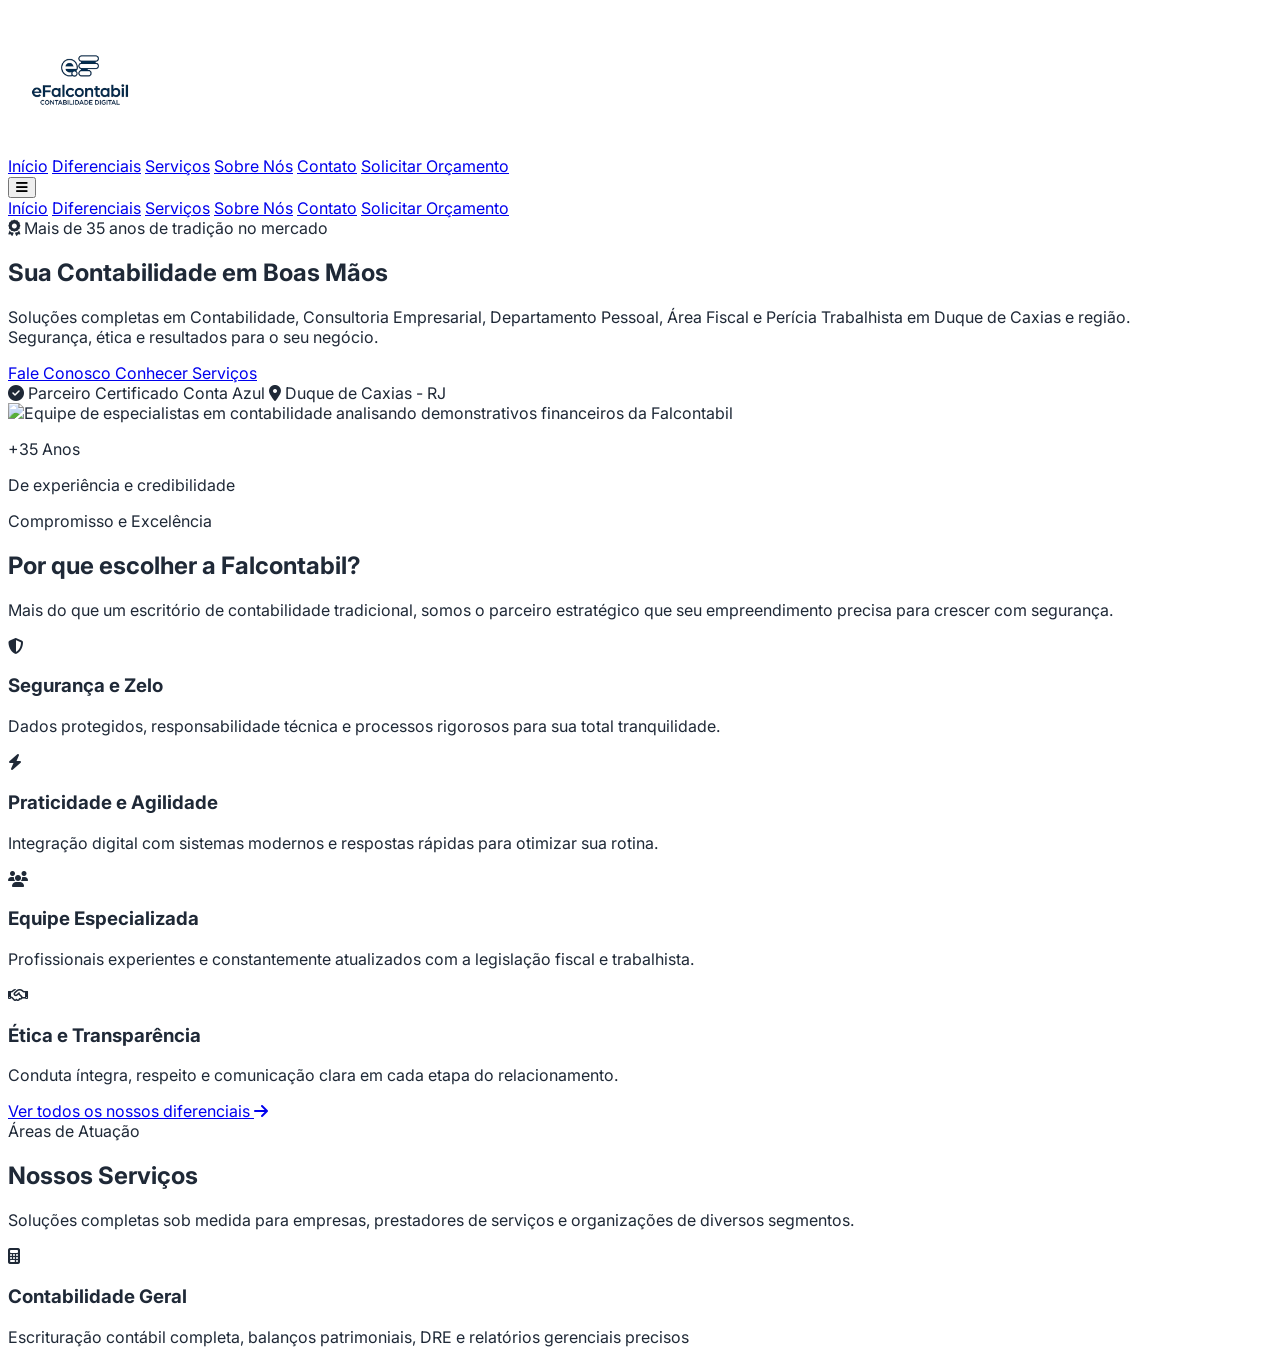
==== commit 53a7dab9: "Update HTML structure and styling for responsiveness" ====
--- a/index.html
+++ b/index.html
@@ -85,7 +85,7 @@
     }
     </script>
 </head>
-<body class="font-sans text-dark antialiased selection:bg-primary selection:text-white">
+<body class="font-sans text-dark antialiased overflow-x-hidden selection:bg-primary selection:text-white">
     <!-- Link de Acessibilidade para Navegação por Teclado -->
     <a href="#conteudo-principal" class="sr-only focus:not-sr-only focus:fixed focus:top-4 focus:left-4 focus:z-[60] focus:bg-primary focus:text-white focus:px-4 focus:py-2 focus:rounded-md focus:shadow-lg">
         Pular para o conteúdo principal
@@ -125,7 +125,7 @@
                     aria-label="Abrir menu de navegação"
                     aria-expanded="false"
                     aria-controls="mobileMenu"
-                    class="lg:hidden text-dark text-2xl p-2 rounded-md hover:bg-gray-100 transition-colors focus-visible:outline-none focus-visible:ring-2 focus-visible:ring-primary"
+                    class="lg:hidden text-dark text-2xl p-2.5 rounded-md hover:bg-gray-100 active:bg-gray-200 transition-colors cursor-pointer focus-visible:outline-none focus-visible:ring-2 focus-visible:ring-primary"
                 >
                     <i id="menuIcon" class="fa-solid fa-bars" aria-hidden="true"></i>
                 </button>
@@ -133,14 +133,14 @@
         </div>
 
         <!-- Menu Mobile -->
-        <nav id="mobileMenu" aria-label="Navegação mobile" class="lg:hidden hidden bg-white border-t border-gray-100 shadow-lg">
+        <nav id="mobileMenu" aria-label="Navegação mobile" class="lg:hidden hidden bg-white border-t border-gray-100 shadow-lg max-h-[calc(100vh-4.5rem)] overflow-y-auto">
             <div class="container mx-auto px-4 py-4 flex flex-col space-y-2">
-                <a href="index.html" aria-current="page" class="mobile-nav-link text-primary bg-primary/5 px-3 py-2.5 rounded-md font-semibold">Início</a>
-                <a href="diferenciais.html" class="mobile-nav-link text-dark hover:text-primary hover:bg-gray-50 px-3 py-2.5 rounded-md font-medium transition-colors">Diferenciais</a>
-                <a href="servicos.html" class="mobile-nav-link text-dark hover:text-primary hover:bg-gray-50 px-3 py-2.5 rounded-md font-medium transition-colors">Serviços</a>
-                <a href="sobre.html" class="mobile-nav-link text-dark hover:text-primary hover:bg-gray-50 px-3 py-2.5 rounded-md font-medium transition-colors">Sobre Nós</a>
-                <a href="contato.html" class="mobile-nav-link text-dark hover:text-primary hover:bg-gray-50 px-3 py-2.5 rounded-md font-medium transition-colors">Contato</a>
-                <a href="contato.html" class="mobile-nav-link bg-primary hover:bg-primary/90 text-white py-3 mt-2 rounded-md text-center font-medium transition-colors">
+                <a href="index.html" aria-current="page" class="mobile-nav-link text-primary bg-primary/5 px-3 py-3 rounded-md font-semibold">Início</a>
+                <a href="diferenciais.html" class="mobile-nav-link text-dark hover:text-primary hover:bg-gray-50 px-3 py-3 rounded-md font-medium transition-colors">Diferenciais</a>
+                <a href="servicos.html" class="mobile-nav-link text-dark hover:text-primary hover:bg-gray-50 px-3 py-3 rounded-md font-medium transition-colors">Serviços</a>
+                <a href="sobre.html" class="mobile-nav-link text-dark hover:text-primary hover:bg-gray-50 px-3 py-3 rounded-md font-medium transition-colors">Sobre Nós</a>
+                <a href="contato.html" class="mobile-nav-link text-dark hover:text-primary hover:bg-gray-50 px-3 py-3 rounded-md font-medium transition-colors">Contato</a>
+                <a href="contato.html" class="mobile-nav-link bg-primary hover:bg-primary/90 text-white py-3.5 mt-2 rounded-md text-center font-medium transition-colors">
                     Solicitar Orçamento
                 </a>
             </div>
@@ -149,20 +149,20 @@
 
     <main id="conteudo-principal">
         <!-- Seção Hero -->
-        <section id="inicio" class="pt-32 pb-20 md:pb-24 bg-gradient-to-br from-primary/5 via-white to-primary/10">
+        <section id="inicio" class="pt-28 sm:pt-32 pb-14 sm:pb-20 md:pb-24 bg-gradient-to-br from-primary/5 via-white to-primary/10">
             <div class="container mx-auto px-4 sm:px-6 lg:px-8">
-                <div class="flex flex-col md:flex-row items-center gap-12">
-                    <div class="md:w-1/2 space-y-6">
-                        <div class="inline-flex items-center gap-2 bg-primary/10 text-primary text-sm font-semibold px-4 py-1.5 rounded-full">
+                <div class="flex flex-col md:flex-row items-center gap-10 md:gap-12">
+                    <div class="md:w-1/2 space-y-5 sm:space-y-6">
+                        <div class="inline-flex items-center gap-2 bg-primary/10 text-primary text-xs sm:text-sm font-semibold px-3.5 sm:px-4 py-1.5 rounded-full">
                             <i class="fa-solid fa-award text-secondary-text" aria-hidden="true"></i>
                             <span>Mais de 35 anos de tradição no mercado</span>
                         </div>
 
-                        <h1 class="text-[clamp(2.25rem,4.5vw,3.75rem)] font-bold text-primary leading-tight">
+                        <h1 class="text-[clamp(1.95rem,4.5vw,3.75rem)] font-bold text-primary leading-tight">
                             Sua Contabilidade em <span class="text-secondary-text">Boas Mãos</span>
                         </h1>
 
-                        <p class="text-lg text-gray-700 leading-relaxed">
+                        <p class="text-base sm:text-lg text-gray-700 leading-relaxed">
                             Soluções completas em Contabilidade, Consultoria Empresarial, Departamento Pessoal, Área Fiscal e Perícia Trabalhista em Duque de Caxias e região. Segurança, ética e resultados para o seu negócio.
                         </p>
 
@@ -176,10 +176,10 @@
                         </div>
 
                         <div class="flex flex-wrap items-center gap-3 pt-2">
-                            <span class="bg-green-100 text-green-900 text-sm font-medium px-3.5 py-1.5 rounded-full inline-flex items-center">
+                            <span class="bg-green-100 text-green-900 text-xs sm:text-sm font-medium px-3.5 py-1.5 rounded-full inline-flex items-center">
                                 <i class="fa-solid fa-circle-check mr-1.5 text-green-700" aria-hidden="true"></i> Parceiro Certificado Conta Azul
                             </span>
-                            <span class="bg-blue-50 text-primary text-sm font-medium px-3.5 py-1.5 rounded-full inline-flex items-center">
+                            <span class="bg-blue-50 text-primary text-xs sm:text-sm font-medium px-3.5 py-1.5 rounded-full inline-flex items-center">
                                 <i class="fa-solid fa-location-dot mr-1.5 text-secondary-text" aria-hidden="true"></i> Duque de Caxias - RJ
                             </span>
                         </div>
@@ -207,49 +207,49 @@
         </section>
 
         <!-- Diferenciais (Resumo na Home + Link para página completa) -->
-        <section id="diferenciais" class="py-20 bg-white scroll-mt-20">
+        <section id="diferenciais" class="py-14 sm:py-20 bg-white scroll-mt-20">
             <div class="container mx-auto px-4 sm:px-6 lg:px-8">
-                <div class="text-center mb-16">
-                    <span class="text-secondary-text font-semibold uppercase tracking-wider text-sm">Compromisso e Excelência</span>
-                    <h2 class="text-[clamp(1.75rem,3vw,2.5rem)] font-bold text-primary mt-2">Por que escolher a Falcontabil?</h2>
-                    <p class="text-gray-600 mt-4 max-w-2xl mx-auto">Mais do que um escritório de contabilidade tradicional, somos o parceiro estratégico que seu empreendimento precisa para crescer com segurança.</p>
-                </div>
-
-                <div class="grid sm:grid-cols-2 lg:grid-cols-4 gap-8">
-                    <article class="bg-light p-8 rounded-xl card-hover border border-gray-100">
-                        <div class="w-14 h-14 bg-primary/10 rounded-lg flex items-center justify-center text-primary text-2xl mb-6" aria-hidden="true">
+                <div class="text-center mb-12 sm:mb-16">
+                    <span class="text-secondary-text font-semibold uppercase tracking-wider text-xs sm:text-sm">Compromisso e Excelência</span>
+                    <h2 class="text-[clamp(1.65rem,3vw,2.5rem)] font-bold text-primary mt-2">Por que escolher a Falcontabil?</h2>
+                    <p class="text-gray-600 mt-4 max-w-2xl mx-auto text-sm sm:text-base">Mais do que um escritório de contabilidade tradicional, somos o parceiro estratégico que seu empreendimento precisa para crescer com segurança.</p>
+                </div>
+
+                <div class="grid sm:grid-cols-2 lg:grid-cols-4 gap-6 sm:gap-8">
+                    <article class="bg-light p-6 sm:p-8 rounded-xl card-hover border border-gray-100">
+                        <div class="w-14 h-14 bg-primary/10 rounded-lg flex items-center justify-center text-primary text-2xl mb-5 sm:mb-6" aria-hidden="true">
                             <i class="fa-solid fa-shield-halved"></i>
                         </div>
                         <h3 class="text-xl font-semibold text-primary mb-3">Segurança e Zelo</h3>
-                        <p class="text-gray-600">Dados protegidos, responsabilidade técnica e processos rigorosos para sua total tranquilidade.</p>
-                    </article>
-
-                    <article class="bg-light p-8 rounded-xl card-hover border border-gray-100">
-                        <div class="w-14 h-14 bg-primary/10 rounded-lg flex items-center justify-center text-primary text-2xl mb-6" aria-hidden="true">
+                        <p class="text-gray-600 text-sm sm:text-base">Dados protegidos, responsabilidade técnica e processos rigorosos para sua total tranquilidade.</p>
+                    </article>
+
+                    <article class="bg-light p-6 sm:p-8 rounded-xl card-hover border border-gray-100">
+                        <div class="w-14 h-14 bg-primary/10 rounded-lg flex items-center justify-center text-primary text-2xl mb-5 sm:mb-6" aria-hidden="true">
                             <i class="fa-solid fa-bolt"></i>
                         </div>
                         <h3 class="text-xl font-semibold text-primary mb-3">Praticidade e Agilidade</h3>
-                        <p class="text-gray-600">Integração digital com sistemas modernos e respostas rápidas para otimizar sua rotina.</p>
-                    </article>
-
-                    <article class="bg-light p-8 rounded-xl card-hover border border-gray-100">
-                        <div class="w-14 h-14 bg-primary/10 rounded-lg flex items-center justify-center text-primary text-2xl mb-6" aria-hidden="true">
+                        <p class="text-gray-600 text-sm sm:text-base">Integração digital com sistemas modernos e respostas rápidas para otimizar sua rotina.</p>
+                    </article>
+
+                    <article class="bg-light p-6 sm:p-8 rounded-xl card-hover border border-gray-100">
+                        <div class="w-14 h-14 bg-primary/10 rounded-lg flex items-center justify-center text-primary text-2xl mb-5 sm:mb-6" aria-hidden="true">
                             <i class="fa-solid fa-users"></i>
                         </div>
                         <h3 class="text-xl font-semibold text-primary mb-3">Equipe Especializada</h3>
-                        <p class="text-gray-600">Profissionais experientes e constantemente atualizados com a legislação fiscal e trabalhista.</p>
-                    </article>
-
-                    <article class="bg-light p-8 rounded-xl card-hover border border-gray-100">
-                        <div class="w-14 h-14 bg-primary/10 rounded-lg flex items-center justify-center text-primary text-2xl mb-6" aria-hidden="true">
+                        <p class="text-gray-600 text-sm sm:text-base">Profissionais experientes e constantemente atualizados com a legislação fiscal e trabalhista.</p>
+                    </article>
+
+                    <article class="bg-light p-6 sm:p-8 rounded-xl card-hover border border-gray-100">
+                        <div class="w-14 h-14 bg-primary/10 rounded-lg flex items-center justify-center text-primary text-2xl mb-5 sm:mb-6" aria-hidden="true">
                             <i class="fa-regular fa-handshake"></i>
                         </div>
                         <h3 class="text-xl font-semibold text-primary mb-3">Ética e Transparência</h3>
-                        <p class="text-gray-600">Conduta íntegra, respeito e comunicação clara em cada etapa do relacionamento.</p>
-                    </article>
-                </div>
-
-                <div class="text-center mt-12">
+                        <p class="text-gray-600 text-sm sm:text-base">Conduta íntegra, respeito e comunicação clara em cada etapa do relacionamento.</p>
+                    </article>
+                </div>
+
+                <div class="text-center mt-10 sm:mt-12">
                     <a href="diferenciais.html" class="inline-flex items-center gap-2 text-primary font-semibold hover:text-secondary-text transition-colors">
                         <span>Ver todos os nossos diferenciais</span>
                         <i class="fa-solid fa-arrow-right text-sm" aria-hidden="true"></i>
@@ -259,291 +259,19 @@
         </section>
 
         <!-- Serviços (Resumo na Home + Direcionamento para Contato e Página de Serviços) -->
-        <section id="servicos" class="py-20 bg-light scroll-mt-20">
+        <section id="servicos" class="py-14 sm:py-20 bg-light scroll-mt-20">
             <div class="container mx-auto px-4 sm:px-6 lg:px-8">
-                <div class="text-center mb-16">
-                    <span class="text-secondary-text font-semibold uppercase tracking-wider text-sm">Áreas de Atuação</span>
-                    <h2 class="text-[clamp(1.75rem,3vw,2.5rem)] font-bold text-primary mt-2">Nossos Serviços</h2>
-                    <p class="text-gray-600 mt-4 max-w-2xl mx-auto">Soluções completas sob medida para empresas, prestadores de serviços e organizações de diversos segmentos.</p>
-                </div>
-
-                <div class="grid md:grid-cols-2 lg:grid-cols-3 gap-8">
-                    <article class="bg-white p-8 rounded-xl shadow-sm card-hover border border-gray-100 flex flex-col justify-between">
+                <div class="text-center mb-12 sm:mb-16">
+                    <span class="text-secondary-text font-semibold uppercase tracking-wider text-xs sm:text-sm">Áreas de Atuação</span>
+                    <h2 class="text-[clamp(1.65rem,3vw,2.5rem)] font-bold text-primary mt-2">Nossos Serviços</h2>
+                    <p class="text-gray-600 mt-4 max-w-2xl mx-auto text-sm sm:text-base">Soluções completas sob medida para empresas, prestadores de serviços e organizações de diversos segmentos.</p>
+                </div>
+
+                <div class="grid md:grid-cols-2 lg:grid-cols-3 gap-6 sm:gap-8">
+                    <article class="bg-white p-6 sm:p-8 rounded-xl shadow-sm card-hover border border-gray-100 flex flex-col justify-between">
                         <div>
                             <div class="w-12 h-12 bg-secondary/15 text-secondary-text rounded-lg flex items-center justify-center text-xl mb-5" aria-hidden="true">
                                 <i class="fa-solid fa-calculator"></i>
                             </div>
                             <h3 class="text-xl font-semibold text-primary mb-3">Contabilidade Geral</h3>
-                            <p class="text-gray-600 mb-6">Escrituração contábil completa, balanços patrimoniais, DRE e relatórios gerenciais precisos para tomada de decisão segura.</p>
-                        </div>
-                        <a href="contato.html?servico=Contabilidade%20Geral" class="text-secondary-text font-semibold hover:underline inline-flex items-center">
-                            Solicitar atendimento <i class="fa-solid fa-arrow-right ml-2 text-sm" aria-hidden="true"></i>
-                        </a>
-                    </article>
-
-                    <article class="bg-white p-8 rounded-xl shadow-sm card-hover border border-gray-100 flex flex-col justify-between">
-                        <div>
-                            <div class="w-12 h-12 bg-secondary/15 text-secondary-text rounded-lg flex items-center justify-center text-xl mb-5" aria-hidden="true">
-                                <i class="fa-regular fa-file-lines"></i>
-                            </div>
-                            <h3 class="text-xl font-semibold text-primary mb-3">Assessoria Fiscal e Tributária</h3>
-                            <p class="text-gray-600 mb-6">Planejamento tributário estratégico, apuração de impostos e entrega de obrigações acessórias com total conformidade legal.</p>
-                        </div>
-                        <a href="contato.html?servico=Assessoria%20Fiscal%20e%20Tribut%C3%A1ria" class="text-secondary-text font-semibold hover:underline inline-flex items-center">
-                            Solicitar atendimento <i class="fa-solid fa-arrow-right ml-2 text-sm" aria-hidden="true"></i>
-                        </a>
-                    </article>
-
-                    <article class="bg-white p-8 rounded-xl shadow-sm card-hover border border-gray-100 flex flex-col justify-between">
-                        <div>
-                            <div class="w-12 h-12 bg-secondary/15 text-secondary-text rounded-lg flex items-center justify-center text-xl mb-5" aria-hidden="true">
-                                <i class="fa-regular fa-id-card"></i>
-                            </div>
-                            <h3 class="text-xl font-semibold text-primary mb-3">Departamento Pessoal e RH</h3>
-                            <p class="text-gray-600 mb-6">Gestão completa de folha de pagamento, admissões, rescisões, encargos sociais e envio rigoroso dos eventos do eSocial.</p>
-                        </div>
-                        <a href="contato.html?servico=Departamento%20Pessoal%20e%20RH" class="text-secondary-text font-semibold hover:underline inline-flex items-center">
-                            Solicitar atendimento <i class="fa-solid fa-arrow-right ml-2 text-sm" aria-hidden="true"></i>
-                        </a>
-                    </article>
-
-                    <article class="bg-white p-8 rounded-xl shadow-sm card-hover border border-gray-100 flex flex-col justify-between">
-                        <div>
-                            <div class="w-12 h-12 bg-secondary/15 text-secondary-text rounded-lg flex items-center justify-center text-xl mb-5" aria-hidden="true">
-                                <i class="fa-solid fa-scale-balanced"></i>
-                            </div>
-                            <h3 class="text-xl font-semibold text-primary mb-3">Perícia Trabalhista</h3>
-                            <p class="text-gray-600 mb-6">Elaboração de cálculos trabalhistas, pareceres técnicos e assistência especializada para processos e demandas judiciais.</p>
-                        </div>
-                        <a href="contato.html?servico=Per%C3%ADcia%20Trabalhista" class="text-secondary-text font-semibold hover:underline inline-flex items-center">
-                            Solicitar atendimento <i class="fa-solid fa-arrow-right ml-2 text-sm" aria-hidden="true"></i>
-                        </a>
-                    </article>
-
-                    <article class="bg-white p-8 rounded-xl shadow-sm card-hover border border-gray-100 flex flex-col justify-between">
-                        <div>
-                            <div class="w-12 h-12 bg-secondary/15 text-secondary-text rounded-lg flex items-center justify-center text-xl mb-5" aria-hidden="true">
-                                <i class="fa-regular fa-building"></i>
-                            </div>
-                            <h3 class="text-xl font-semibold text-primary mb-3">Abertura e Regularização</h3>
-                            <p class="text-gray-600 mb-6">Constituição, alteração contratual, baixa e regularização de empresas — cuidamos de todo o trâmite junto aos órgãos públicos.</p>
-                        </div>
-                        <a href="contato.html?servico=Abertura%20e%20Regulariza%C3%A7%C3%A3o%20de%20Empresas" class="text-secondary-text font-semibold hover:underline inline-flex items-center">
-                            Solicitar atendimento <i class="fa-solid fa-arrow-right ml-2 text-sm" aria-hidden="true"></i>
-                        </a>
-                    </article>
-
-                    <article class="bg-white p-8 rounded-xl shadow-sm card-hover border border-gray-100 flex flex-col justify-between">
-                        <div>
-                            <div class="w-12 h-12 bg-secondary/15 text-secondary-text rounded-lg flex items-center justify-center text-xl mb-5" aria-hidden="true">
-                                <i class="fa-solid fa-chart-line"></i>
-                            </div>
-                            <h3 class="text-xl font-semibold text-primary mb-3">Consultoria Empresarial e Gestão</h3>
-                            <p class="text-gray-600 mb-6">Apoio administrativo e financeiro, análise de resultados, fluxo de caixa e planejamento para crescimento sustentável.</p>
-                        </div>
-                        <a href="contato.html?servico=Consultoria%20Empresarial" class="text-secondary-text font-semibold hover:underline inline-flex items-center">
-                            Solicitar atendimento <i class="fa-solid fa-arrow-right ml-2 text-sm" aria-hidden="true"></i>
-                        </a>
-                    </article>
-                </div>
-
-                <div class="text-center mt-12">
-                    <a href="servicos.html" class="inline-flex items-center gap-2 bg-primary hover:bg-primary/90 text-white px-7 py-3.5 rounded-md font-medium transition-all duration-300 shadow-sm hover:shadow-md">
-                        <span>Ver detalhes completos dos serviços</span>
-                        <i class="fa-solid fa-arrow-right text-sm" aria-hidden="true"></i>
-                    </a>
-                </div>
-            </div>
-        </section>
-
-        <!-- Sobre Nós (Resumo na Home + Link para sobre.html) -->
-        <section id="sobre" class="py-20 bg-white scroll-mt-20">
-            <div class="container mx-auto px-4 sm:px-6 lg:px-8">
-                <div class="flex flex-col lg:flex-row items-center gap-12 lg:gap-16">
-                    <div class="lg:w-2/5 w-full">
-                        <img
-                            src="https://images.unsplash.com/photo-1497366216548-37526070297c?auto=format&fit=crop&w=600&q=80"
-                            alt="Ambiente corporativo moderno do escritório Falcontabil em Duque de Caxias"
-                            width="600"
-                            height="400"
-                            loading="lazy"
-                            decoding="async"
-                            class="w-full h-auto aspect-[3/2] rounded-xl shadow-lg object-cover"
-                        >
-                    </div>
-                    <div class="lg:w-3/5 space-y-6">
-                        <span class="text-secondary-text font-semibold uppercase tracking-wider text-sm">Nossa História e Cultura</span>
-                        <h2 class="text-[clamp(1.75rem,3vw,2.5rem)] font-bold text-primary">Sobre a Falcontabil</h2>
-                        <p class="text-gray-700 leading-relaxed">
-                            Com mais de <strong>35 anos de atuação no mercado</strong>, a <strong>Falcontabil</strong> (<em>E-Falcontabil Serviços Contábeis Ltda</em>) consolida-se como referência em contabilidade e consultoria empresarial.
-                        </p>
-                        <p class="text-gray-700 leading-relaxed">
-                            Além dos serviços realizados por um escritório contábil tradicional, procuramos compreender as particularidades do seu segmento de atuação e buscamos soluções consistentes para uma conduta administrativa eficaz e de melhoria contínua de resultados.
-                        </p>
-                        <p class="text-gray-700 leading-relaxed">
-                            Nossa cultura é fundamentada em <strong>praticidade, comprometimento, responsabilidade, ética, respeito, zelo e transparência</strong>. Entendemos que o maior ativo de um empreendimento são as pessoas que nele atuam.
-                        </p>
-                        <div class="grid sm:grid-cols-2 gap-4 pt-2">
-                            <div class="flex items-start gap-3">
-                                <i class="fa-solid fa-circle-check text-secondary-text text-lg mt-0.5" aria-hidden="true"></i>
-                                <span class="text-gray-700 font-medium">Atendimento consultivo e personalizado</span>
-                            </div>
-                            <div class="flex items-start gap-3">
-                                <i class="fa-solid fa-circle-check text-secondary-text text-lg mt-0.5" aria-hidden="true"></i>
-                                <span class="text-gray-700 font-medium">Mais de 35 anos de experiência</span>
-                            </div>
-                            <div class="flex items-start gap-3">
-                                <i class="fa-solid fa-circle-check text-secondary-text text-lg mt-0.5" aria-hidden="true"></i>
-                                <span class="text-gray-700 font-medium">Parceiro Certificado Conta Azul</span>
-                            </div>
-                            <div class="flex items-start gap-3">
-                                <i class="fa-solid fa-circle-check text-secondary-text text-lg mt-0.5" aria-hidden="true"></i>
-                                <span class="text-gray-700 font-medium">Especialistas em Perícia Trabalhista</span>
-                            </div>
-                        </div>
-
-                        <div class="pt-4">
-                            <a href="sobre.html" class="inline-flex items-center gap-2 border-2 border-primary text-primary hover:bg-primary hover:text-white px-6 py-3 rounded-md font-semibold transition-all duration-300">
-                                <span>Conheça nossa história e galeria de fotos</span>
-                                <i class="fa-solid fa-arrow-right text-sm" aria-hidden="true"></i>
-                            </a>
-                        </div>
-                    </div>
-                </div>
-            </div>
-        </section>
-
-        <!-- Prova Social / Depoimentos -->
-        <section id="depoimentos" class="py-20 bg-primary text-white scroll-mt-20">
-            <div class="container mx-auto px-4 sm:px-6 lg:px-8">
-                <div class="text-center mb-16">
-                    <span class="text-secondary font-semibold uppercase tracking-wider text-sm">Confiança Comprovada</span>
-                    <h2 class="text-[clamp(1.75rem,3vw,2.5rem)] font-bold text-white mt-2">O que nossos clientes dizem</h2>
-                    <p class="text-gray-200 mt-4 max-w-2xl mx-auto">Relacionamentos duradouros construídos com agilidade no atendimento, rigor técnico e transparência.</p>
-                </div>
-
-                <div class="grid md:grid-cols-3 gap-8">
-                    <blockquote class="bg-white/10 backdrop-blur-sm p-8 rounded-xl border border-white/15 flex flex-col justify-between">
-                        <div>
-                            <div class="flex items-center justify-between mb-4">
-                                <div class="flex text-secondary gap-1" aria-label="Avaliação 5 de 5 estrelas">
-                                    <i class="fa-solid fa-star" aria-hidden="true"></i>
-                                    <i class="fa-solid fa-star" aria-hidden="true"></i>
-                                    <i class="fa-solid fa-star" aria-hidden="true"></i>
-                                    <i class="fa-solid fa-star" aria-hidden="true"></i>
-                                    <i class="fa-solid fa-star" aria-hidden="true"></i>
-                                </div>
-                                <i class="fa-solid fa-quote-left text-secondary/50 text-2xl" aria-hidden="true"></i>
-                            </div>
-                            <p class="text-gray-100 leading-relaxed mb-6">
-                                "A transição para a Falcontabil trouxe clareza imediata para os nossos números. A equipe resolve questões fiscais e de folha com uma agilidade impressionante."
-                            </p>
-                        </div>
-                        <footer class="border-t border-white/15 pt-4">
-                            <p class="font-semibold text-white">Carlos Eduardo Mendes</p>
-                            <p class="text-sm text-gray-300">Diretor Comercial • Setor de Serviços</p>
-                        </footer>
-                    </blockquote>
-
-                    <blockquote class="bg-white/10 backdrop-blur-sm p-8 rounded-xl border border-white/15 flex flex-col justify-between">
-                        <div>
-                            <div class="flex items-center justify-between mb-4">
-                                <div class="flex text-secondary gap-1" aria-label="Avaliação 5 de 5 estrelas">
-                                    <i class="fa-solid fa-star" aria-hidden="true"></i>
-                                    <i class="fa-solid fa-star" aria-hidden="true"></i>
-                                    <i class="fa-solid fa-star" aria-hidden="true"></i>
-                                    <i class="fa-solid fa-star" aria-hidden="true"></i>
-                                    <i class="fa-solid fa-star" aria-hidden="true"></i>
-                                </div>
-                                <i class="fa-solid fa-quote-left text-secondary/50 text-2xl" aria-hidden="true"></i>
-                            </div>
-                            <p class="text-gray-100 leading-relaxed mb-6">
-                                "O suporte na integração com o Conta Azul e o planejamento tributário nos ajudaram a organizar o fluxo de caixa e pagar apenas os impostos devidos."
-                            </p>
-                        </div>
-                        <footer class="border-t border-white/15 pt-4">
-                            <p class="font-semibold text-white">Fernanda Almeida</p>
-                            <p class="text-sm text-gray-300">Sócia-Proprietária • Clínica Integrada</p>
-                        </footer>
-                    </blockquote>
-
-                    <blockquote class="bg-white/10 backdrop-blur-sm p-8 rounded-xl border border-white/15 flex flex-col justify-between">
-                        <div>
-                            <div class="flex items-center justify-between mb-4">
-                                <div class="flex text-secondary gap-1" aria-label="Avaliação 5 de 5 estrelas">
-                                    <i class="fa-solid fa-star" aria-hidden="true"></i>
-                                    <i class="fa-solid fa-star" aria-hidden="true"></i>
-                                    <i class="fa-solid fa-star" aria-hidden="true"></i>
-                                    <i class="fa-solid fa-star" aria-hidden="true"></i>
-                                    <i class="fa-solid fa-star" aria-hidden="true"></i>
-                                </div>
-                                <i class="fa-solid fa-quote-left text-secondary/50 text-2xl" aria-hidden="true"></i>
-                            </div>
-                            <p class="text-gray-100 leading-relaxed mb-6">
-                                "Precisávamos de assistência técnica em perícia trabalhista e encontramos extremo rigor nos cálculos e transparência total em cada etapa."
-                            </p>
-                        </div>
-                        <footer class="border-t border-white/15 pt-4">
-                            <p class="font-semibold text-white">Dr. Roberto Vasconcelos</p>
-                            <p class="text-sm text-gray-300">Advogado Trabalhista • Duque de Caxias</p>
-                        </footer>
-                    </blockquote>
-                </div>
-            </div>
-        </section>
-    </main>
-
-    <!-- Rodapé -->
-    <footer class="bg-primary text-white pt-16 pb-20 sm:pb-10 border-t border-white/15">
-        <div class="container mx-auto px-4 sm:px-6 lg:px-8">
-            <div class="grid sm:grid-cols-2 lg:grid-cols-4 gap-10 pb-12 border-b border-white/15">
-                <!-- Coluna 1: Marca -->
-                <div class="space-y-4">
-                    <a href="index.html" class="inline-flex items-center justify-center bg-white h-14 w-36 overflow-hidden rounded-xl shadow-sm focus-visible:outline-none focus-visible:ring-2 focus-visible:ring-secondary" aria-label="eFalcontabil - Página Inicial">
-                        <img
-                            src="img/logo-efalcontabil.png"
-                            alt="eFalcontabil - Contabilidade Digital"
-                            width="144"
-                            height="144"
-                            loading="lazy"
-                            decoding="async"
-                            class="h-36 w-36 max-w-none object-contain"
-                        >
-                    </a>
-                    <p class="text-gray-300 text-sm leading-relaxed">
-                        Mais de 35 anos oferecendo soluções contábeis, fiscais, trabalhistas e consultoria empresarial com ética, transparência e comprometimento.
-                    </p>
-                    <div class="flex space-x-3 pt-2">
-                        <a href="https://instagram.com/efalcontabil" target="_blank" rel="noopener noreferrer" aria-label="Instagram da Falcontabil" class="w-10 h-10 rounded-full bg-white/10 hover:bg-secondary hover:text-primary flex items-center justify-center transition-all duration-300">
-                            <i class="fa-brands fa-instagram text-lg" aria-hidden="true"></i>
-                        </a>
-                        <a href="https://e-falcontabil.com.br" target="_blank" rel="noopener noreferrer" aria-label="Site oficial da Falcontabil" class="w-10 h-10 rounded-full bg-white/10 hover:bg-secondary hover:text-primary flex items-center justify-center transition-all duration-300">
-                            <i class="fa-solid fa-globe text-lg" aria-hidden="true"></i>
-                        </a>
-                        <a data-whatsapp-link href="https://wa.me/5521967588822" target="_blank" rel="noopener noreferrer" aria-label="WhatsApp da Falcontabil" class="w-10 h-10 rounded-full bg-white/10 hover:bg-green-500 hover:text-white flex items-center justify-center transition-all duration-300">
-                            <i class="fa-brands fa-whatsapp text-lg" aria-hidden="true"></i>
-                        </a>
-                    </div>
-                </div>
-
-                <!-- Coluna 2: Navegação -->
-                <div>
-                    <h4 class="text-lg font-semibold mb-4 text-secondary">Navegação</h4>
-                    <ul class="space-y-2.5 text-sm text-gray-300">
-                        <li><a href="index.html" class="text-white font-semibold">Início</a></li>
-                        <li><a href="diferenciais.html" class="hover:text-white transition-colors">Diferenciais</a></li>
-                        <li><a href="servicos.html" class="hover:text-white transition-colors">Serviços</a></li>
-                        <li><a href="sobre.html" class="hover:text-white transition-colors">Sobre Nós</a></li>
-                        <li><a href="index.html#depoimentos" class="hover:text-white transition-colors">Depoimentos</a></li>
-                        <li><a href="contato.html" class="hover:text-white transition-colors">Solicitar Orçamento</a></li>
-                    </ul>
-                </div>
-
-                <!-- Coluna 3: Serviços -->
-                <div>
-                    <h4 class="text-lg font-semibold mb-4 text-secondary">Serviços</h4>
-                    <ul class="space-y-2.5 text-sm text-gray-300">
-                        <li><a href="servicos.html#contabilidade-geral" class="hover:text-white transition-colors">Contabilidade Geral</a></li>
-                        <li><a href="servicos.html#assessoria-fiscal" class="hover:text-white transition-colors">Assessoria Fiscal e Tributária</a></li>
-                        <li><a href="servicos.html#departamento-pessoal" class="hover:text-white transition-colors">Departamento Pessoal e RH</a></li>
-                        <li><a href="servicos.html#pericia-trabalhis
+                            <p class="text-gray-600 mb-6 text-sm sm:text-base">Escrituração contábil completa, balanços patrimoniais, DRE e relatórios gerenciais precisos
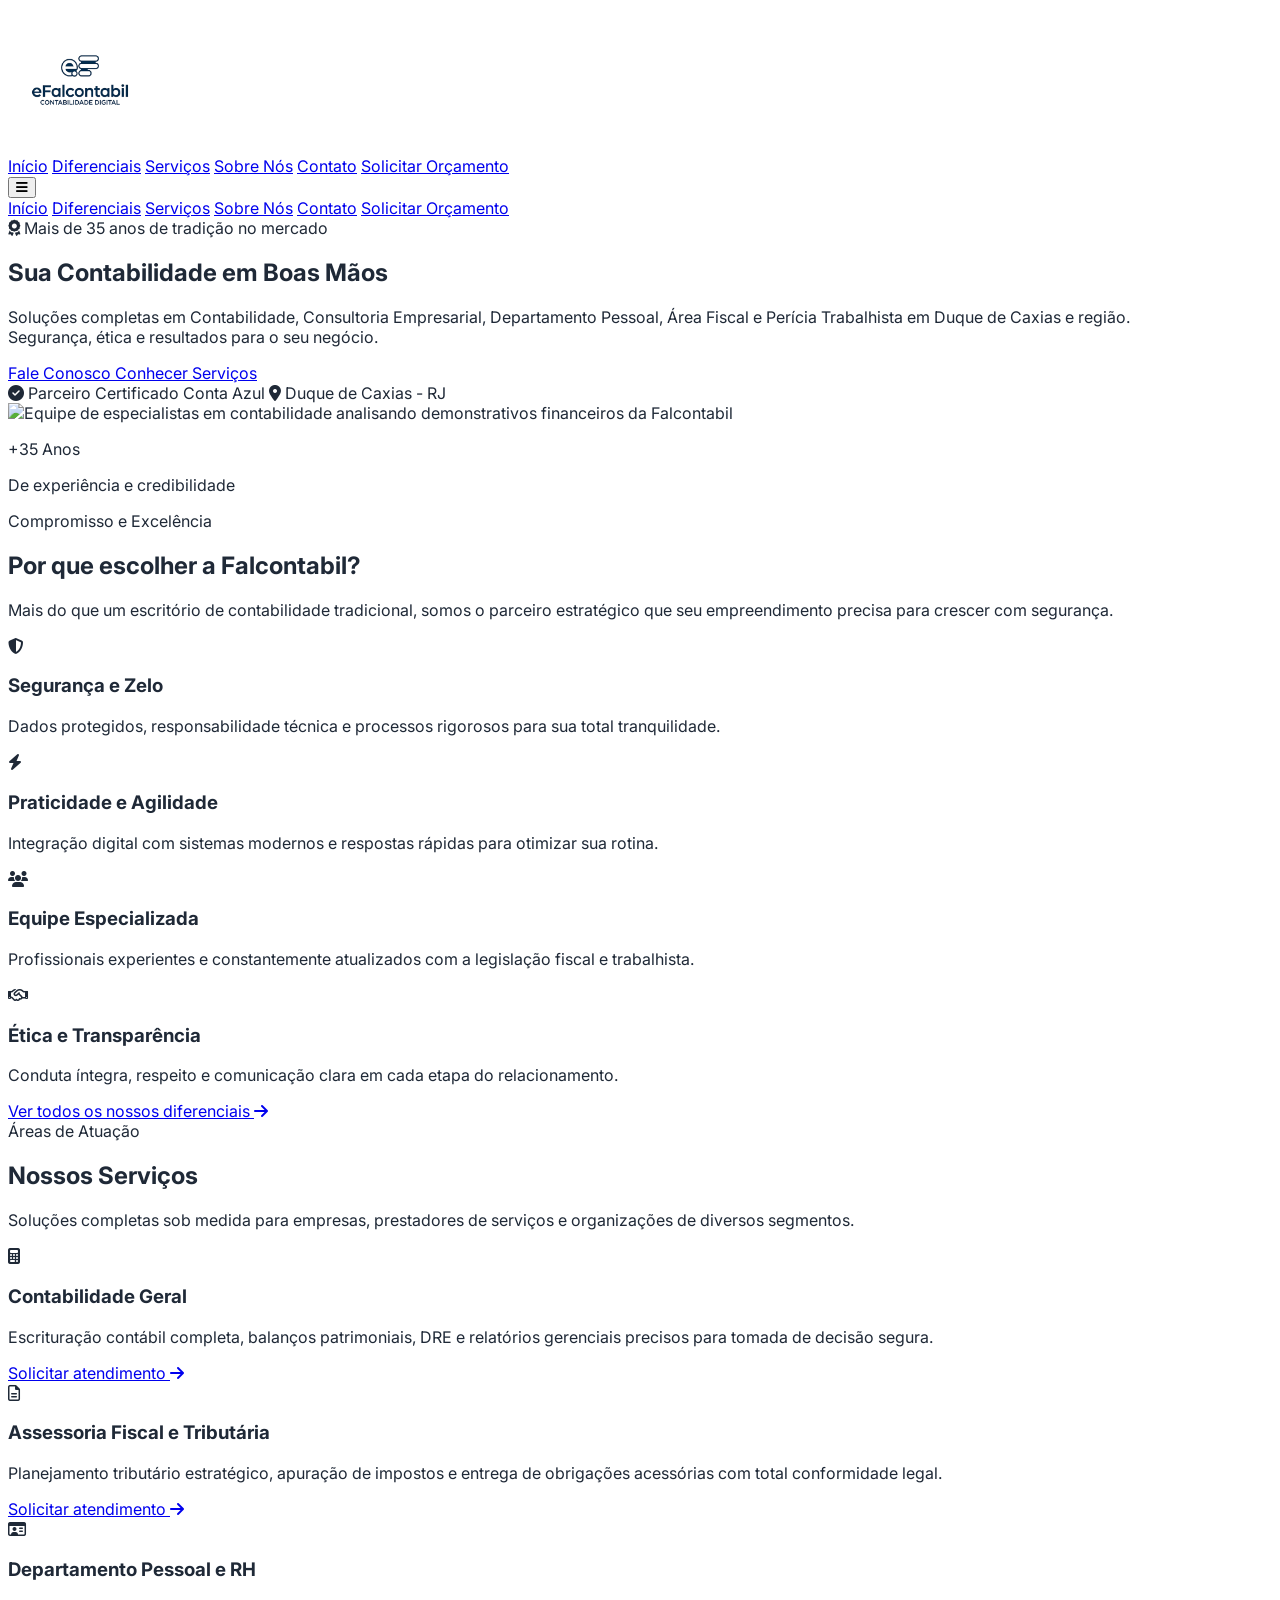
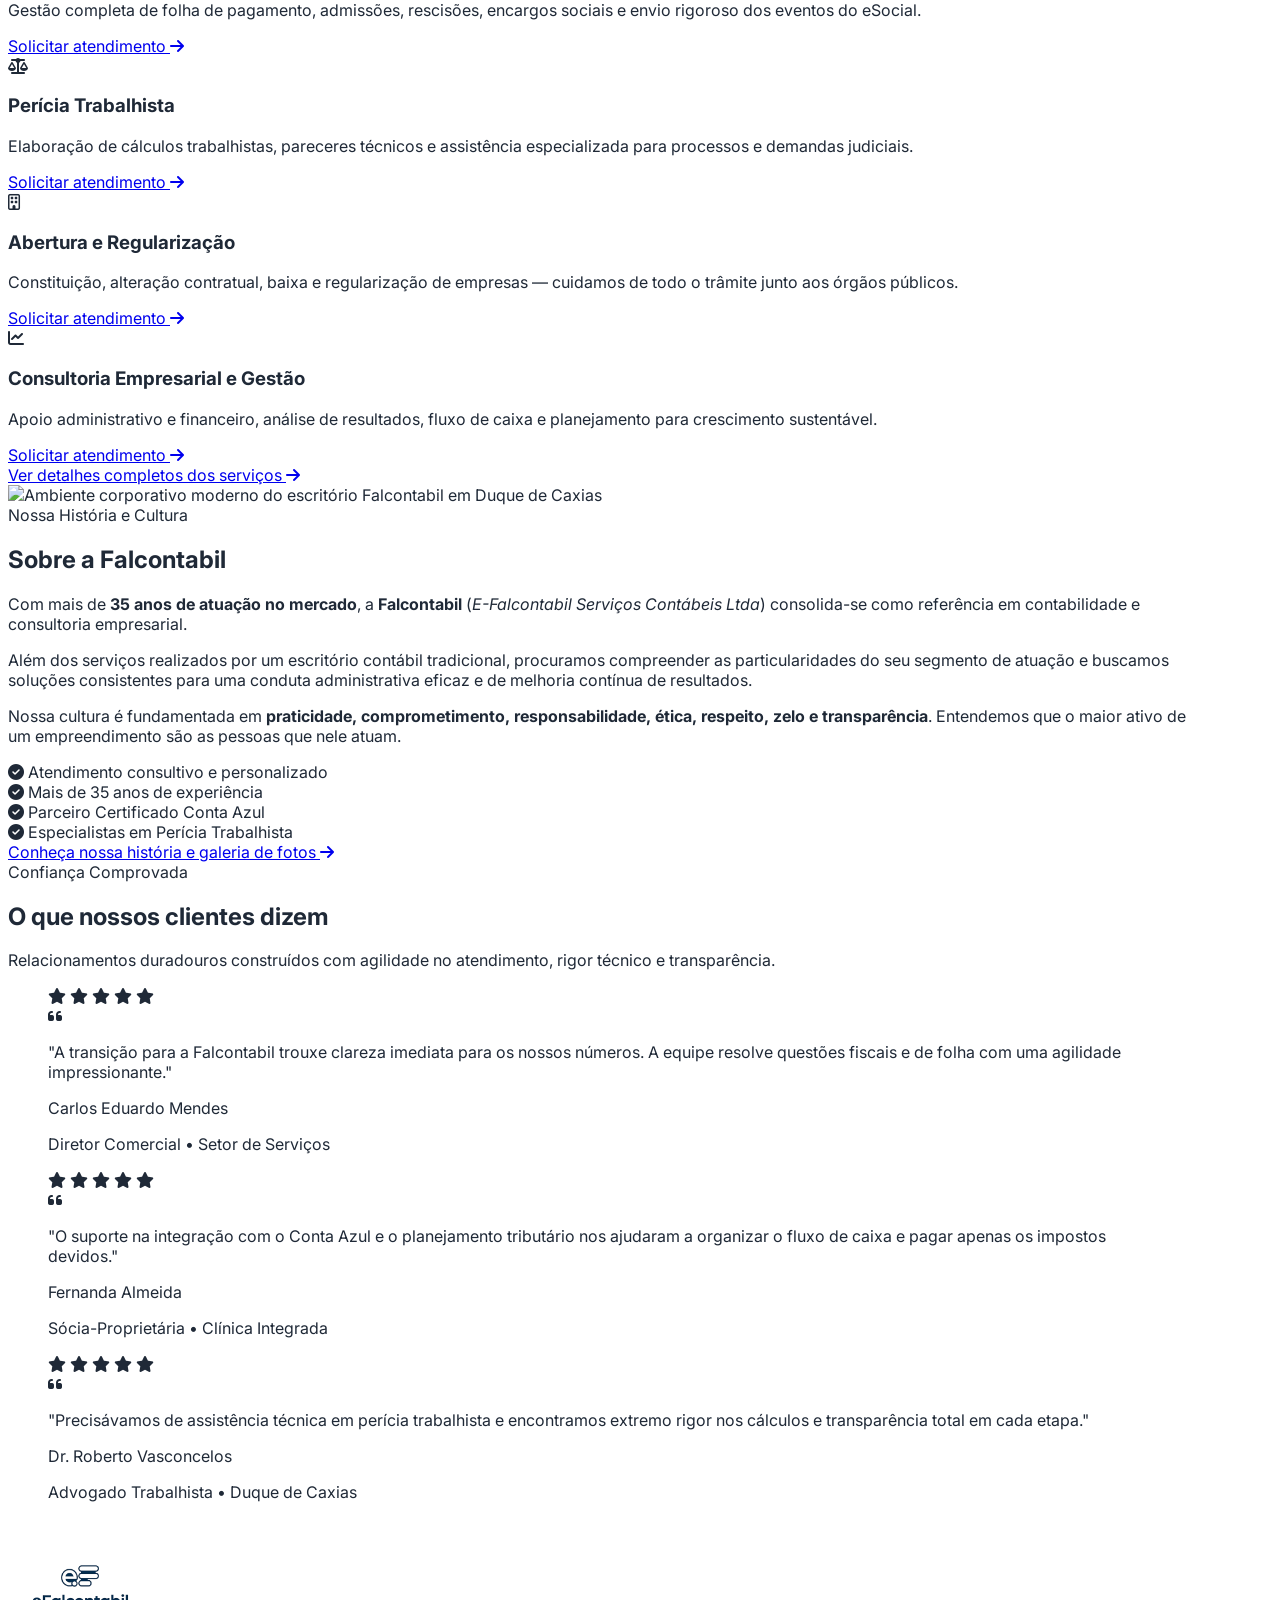
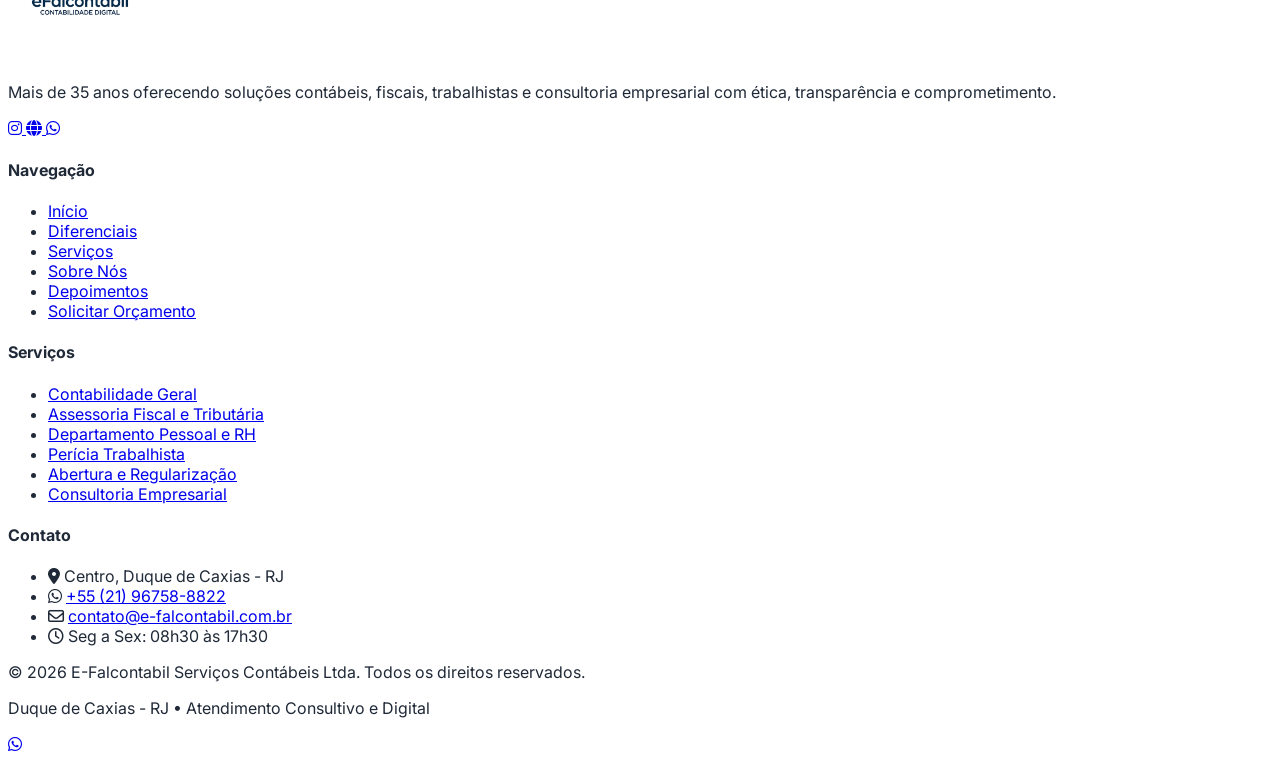
==== commit 5e6e344c: "Enhance service descriptions in index.html Updated service descriptions for clarity and completeness" ====
--- a/index.html
+++ b/index.html
@@ -274,4 +274,348 @@
                                 <i class="fa-solid fa-calculator"></i>
                             </div>
                             <h3 class="text-xl font-semibold text-primary mb-3">Contabilidade Geral</h3>
-                            <p class="text-gray-600 mb-6 text-sm sm:text-base">Escrituração contábil completa, balanços patrimoniais, DRE e relatórios gerenciais precisos
+                            <p class="text-gray-600 mb-6 text-sm sm:text-base">Escrituração contábil completa, balanços patrimoniais, DRE e relatórios gerenciais precisos para tomada de decisão segura.</p>
+                        </div>
+                        <a href="contato.html?servico=Contabilidade%20Geral" class="text-secondary-text font-semibold hover:underline inline-flex items-center">
+                            Solicitar atendimento <i class="fa-solid fa-arrow-right ml-2 text-sm" aria-hidden="true"></i>
+                        </a>
+                    </article>
+
+                    <article class="bg-white p-6 sm:p-8 rounded-xl shadow-sm card-hover border border-gray-100 flex flex-col justify-between">
+                        <div>
+                            <div class="w-12 h-12 bg-secondary/15 text-secondary-text rounded-lg flex items-center justify-center text-xl mb-5" aria-hidden="true">
+                                <i class="fa-regular fa-file-lines"></i>
+                            </div>
+                            <h3 class="text-xl font-semibold text-primary mb-3">Assessoria Fiscal e Tributária</h3>
+                            <p class="text-gray-600 mb-6 text-sm sm:text-base">Planejamento tributário estratégico, apuração de impostos e entrega de obrigações acessórias com total conformidade legal.</p>
+                        </div>
+                        <a href="contato.html?servico=Assessoria%20Fiscal%20e%20Tribut%C3%A1ria" class="text-secondary-text font-semibold hover:underline inline-flex items-center">
+                            Solicitar atendimento <i class="fa-solid fa-arrow-right ml-2 text-sm" aria-hidden="true"></i>
+                        </a>
+                    </article>
+
+                    <article class="bg-white p-6 sm:p-8 rounded-xl shadow-sm card-hover border border-gray-100 flex flex-col justify-between">
+                        <div>
+                            <div class="w-12 h-12 bg-secondary/15 text-secondary-text rounded-lg flex items-center justify-center text-xl mb-5" aria-hidden="true">
+                                <i class="fa-regular fa-id-card"></i>
+                            </div>
+                            <h3 class="text-xl font-semibold text-primary mb-3">Departamento Pessoal e RH</h3>
+                            <p class="text-gray-600 mb-6 text-sm sm:text-base">Gestão completa de folha de pagamento, admissões, rescisões, encargos sociais e envio rigoroso dos eventos do eSocial.</p>
+                        </div>
+                        <a href="contato.html?servico=Departamento%20Pessoal%20e%20RH" class="text-secondary-text font-semibold hover:underline inline-flex items-center">
+                            Solicitar atendimento <i class="fa-solid fa-arrow-right ml-2 text-sm" aria-hidden="true"></i>
+                        </a>
+                    </article>
+
+                    <article class="bg-white p-6 sm:p-8 rounded-xl shadow-sm card-hover border border-gray-100 flex flex-col justify-between">
+                        <div>
+                            <div class="w-12 h-12 bg-secondary/15 text-secondary-text rounded-lg flex items-center justify-center text-xl mb-5" aria-hidden="true">
+                                <i class="fa-solid fa-scale-balanced"></i>
+                            </div>
+                            <h3 class="text-xl font-semibold text-primary mb-3">Perícia Trabalhista</h3>
+                            <p class="text-gray-600 mb-6 text-sm sm:text-base">Elaboração de cálculos trabalhistas, pareceres técnicos e assistência especializada para processos e demandas judiciais.</p>
+                        </div>
+                        <a href="contato.html?servico=Per%C3%ADcia%20Trabalhista" class="text-secondary-text font-semibold hover:underline inline-flex items-center">
+                            Solicitar atendimento <i class="fa-solid fa-arrow-right ml-2 text-sm" aria-hidden="true"></i>
+                        </a>
+                    </article>
+
+                    <article class="bg-white p-6 sm:p-8 rounded-xl shadow-sm card-hover border border-gray-100 flex flex-col justify-between">
+                        <div>
+                            <div class="w-12 h-12 bg-secondary/15 text-secondary-text rounded-lg flex items-center justify-center text-xl mb-5" aria-hidden="true">
+                                <i class="fa-regular fa-building"></i>
+                            </div>
+                            <h3 class="text-xl font-semibold text-primary mb-3">Abertura e Regularização</h3>
+                            <p class="text-gray-600 mb-6 text-sm sm:text-base">Constituição, alteração contratual, baixa e regularização de empresas — cuidamos de todo o trâmite junto aos órgãos públicos.</p>
+                        </div>
+                        <a href="contato.html?servico=Abertura%20e%20Regulariza%C3%A7%C3%A3o%20de%20Empresas" class="text-secondary-text font-semibold hover:underline inline-flex items-center">
+                            Solicitar atendimento <i class="fa-solid fa-arrow-right ml-2 text-sm" aria-hidden="true"></i>
+                        </a>
+                    </article>
+
+                    <article class="bg-white p-6 sm:p-8 rounded-xl shadow-sm card-hover border border-gray-100 flex flex-col justify-between">
+                        <div>
+                            <div class="w-12 h-12 bg-secondary/15 text-secondary-text rounded-lg flex items-center justify-center text-xl mb-5" aria-hidden="true">
+                                <i class="fa-solid fa-chart-line"></i>
+                            </div>
+                            <h3 class="text-xl font-semibold text-primary mb-3">Consultoria Empresarial e Gestão</h3>
+                            <p class="text-gray-600 mb-6 text-sm sm:text-base">Apoio administrativo e financeiro, análise de resultados, fluxo de caixa e planejamento para crescimento sustentável.</p>
+                        </div>
+                        <a href="contato.html?servico=Consultoria%20Empresarial" class="text-secondary-text font-semibold hover:underline inline-flex items-center">
+                            Solicitar atendimento <i class="fa-solid fa-arrow-right ml-2 text-sm" aria-hidden="true"></i>
+                        </a>
+                    </article>
+                </div>
+
+                <div class="text-center mt-10 sm:mt-12">
+                    <a href="servicos.html" class="inline-flex items-center justify-center gap-2 bg-primary hover:bg-primary/90 text-white px-7 py-3.5 rounded-md font-medium transition-all duration-300 shadow-sm hover:shadow-md w-full sm:w-auto">
+                        <span>Ver detalhes completos dos serviços</span>
+                        <i class="fa-solid fa-arrow-right text-sm" aria-hidden="true"></i>
+                    </a>
+                </div>
+            </div>
+        </section>
+
+        <!-- Sobre Nós (Resumo na Home + Link para sobre.html) -->
+        <section id="sobre" class="py-14 sm:py-20 bg-white scroll-mt-20">
+            <div class="container mx-auto px-4 sm:px-6 lg:px-8">
+                <div class="flex flex-col lg:flex-row items-center gap-10 lg:gap-16">
+                    <div class="lg:w-2/5 w-full">
+                        <img
+                            src="https://images.unsplash.com/photo-1497366216548-37526070297c?auto=format&fit=crop&w=600&q=80"
+                            alt="Ambiente corporativo moderno do escritório Falcontabil em Duque de Caxias"
+                            width="600"
+                            height="400"
+                            loading="lazy"
+                            decoding="async"
+                            class="w-full h-auto aspect-[3/2] rounded-xl shadow-lg object-cover"
+                        >
+                    </div>
+                    <div class="lg:w-3/5 space-y-5 sm:space-y-6">
+                        <span class="text-secondary-text font-semibold uppercase tracking-wider text-xs sm:text-sm">Nossa História e Cultura</span>
+                        <h2 class="text-[clamp(1.65rem,3vw,2.5rem)] font-bold text-primary">Sobre a Falcontabil</h2>
+                        <p class="text-gray-700 leading-relaxed text-sm sm:text-base">
+                            Com mais de <strong>35 anos de atuação no mercado</strong>, a <strong>Falcontabil</strong> (<em>E-Falcontabil Serviços Contábeis Ltda</em>) consolida-se como referência em contabilidade e consultoria empresarial.
+                        </p>
+                        <p class="text-gray-700 leading-relaxed text-sm sm:text-base">
+                            Além dos serviços realizados por um escritório contábil tradicional, procuramos compreender as particularidades do seu segmento de atuação e buscamos soluções consistentes para uma conduta administrativa eficaz e de melhoria contínua de resultados.
+                        </p>
+                        <p class="text-gray-700 leading-relaxed text-sm sm:text-base">
+                            Nossa cultura é fundamentada em <strong>praticidade, comprometimento, responsabilidade, ética, respeito, zelo e transparência</strong>. Entendemos que o maior ativo de um empreendimento são as pessoas que nele atuam.
+                        </p>
+                        <div class="grid sm:grid-cols-2 gap-4 pt-2 text-sm sm:text-base">
+                            <div class="flex items-start gap-3">
+                                <i class="fa-solid fa-circle-check text-secondary-text text-lg mt-0.5 shrink-0" aria-hidden="true"></i>
+                                <span class="text-gray-700 font-medium">Atendimento consultivo e personalizado</span>
+                            </div>
+                            <div class="flex items-start gap-3">
+                                <i class="fa-solid fa-circle-check text-secondary-text text-lg mt-0.5 shrink-0" aria-hidden="true"></i>
+                                <span class="text-gray-700 font-medium">Mais de 35 anos de experiência</span>
+                            </div>
+                            <div class="flex items-start gap-3">
+                                <i class="fa-solid fa-circle-check text-secondary-text text-lg mt-0.5 shrink-0" aria-hidden="true"></i>
+                                <span class="text-gray-700 font-medium">Parceiro Certificado Conta Azul</span>
+                            </div>
+                            <div class="flex items-start gap-3">
+                                <i class="fa-solid fa-circle-check text-secondary-text text-lg mt-0.5 shrink-0" aria-hidden="true"></i>
+                                <span class="text-gray-700 font-medium">Especialistas em Perícia Trabalhista</span>
+                            </div>
+                        </div>
+
+                        <div class="pt-4">
+                            <a href="sobre.html" class="inline-flex items-center justify-center gap-2 border-2 border-primary text-primary hover:bg-primary hover:text-white px-6 py-3 rounded-md font-semibold transition-all duration-300 w-full sm:w-auto text-center">
+                                <span>Conheça nossa história e galeria de fotos</span>
+                                <i class="fa-solid fa-arrow-right text-sm" aria-hidden="true"></i>
+                            </a>
+                        </div>
+                    </div>
+                </div>
+            </div>
+        </section>
+
+        <!-- Prova Social / Depoimentos -->
+        <section id="depoimentos" class="py-14 sm:py-20 bg-primary text-white scroll-mt-20">
+            <div class="container mx-auto px-4 sm:px-6 lg:px-8">
+                <div class="text-center mb-12 sm:mb-16">
+                    <span class="text-secondary font-semibold uppercase tracking-wider text-xs sm:text-sm">Confiança Comprovada</span>
+                    <h2 class="text-[clamp(1.65rem,3vw,2.5rem)] font-bold text-white mt-2">O que nossos clientes dizem</h2>
+                    <p class="text-gray-200 mt-4 max-w-2xl mx-auto text-sm sm:text-base">Relacionamentos duradouros construídos com agilidade no atendimento, rigor técnico e transparência.</p>
+                </div>
+
+                <div class="grid md:grid-cols-3 gap-6 sm:gap-8">
+                    <blockquote class="bg-white/10 backdrop-blur-sm p-6 sm:p-8 rounded-xl border border-white/15 flex flex-col justify-between">
+                        <div>
+                            <div class="flex items-center justify-between mb-4">
+                                <div class="flex text-secondary gap-1" aria-label="Avaliação 5 de 5 estrelas">
+                                    <i class="fa-solid fa-star" aria-hidden="true"></i>
+                                    <i class="fa-solid fa-star" aria-hidden="true"></i>
+                                    <i class="fa-solid fa-star" aria-hidden="true"></i>
+                                    <i class="fa-solid fa-star" aria-hidden="true"></i>
+                                    <i class="fa-solid fa-star" aria-hidden="true"></i>
+                                </div>
+                                <i class="fa-solid fa-quote-left text-secondary/50 text-2xl" aria-hidden="true"></i>
+                            </div>
+                            <p class="text-gray-100 leading-relaxed mb-6 text-sm sm:text-base">
+                                "A transição para a Falcontabil trouxe clareza imediata para os nossos números. A equipe resolve questões fiscais e de folha com uma agilidade impressionante."
+                            </p>
+                        </div>
+                        <footer class="border-t border-white/15 pt-4">
+                            <p class="font-semibold text-white">Carlos Eduardo Mendes</p>
+                            <p class="text-sm text-gray-300">Diretor Comercial • Setor de Serviços</p>
+                        </footer>
+                    </blockquote>
+
+                    <blockquote class="bg-white/10 backdrop-blur-sm p-6 sm:p-8 rounded-xl border border-white/15 flex flex-col justify-between">
+                        <div>
+                            <div class="flex items-center justify-between mb-4">
+                                <div class="flex text-secondary gap-1" aria-label="Avaliação 5 de 5 estrelas">
+                                    <i class="fa-solid fa-star" aria-hidden="true"></i>
+                                    <i class="fa-solid fa-star" aria-hidden="true"></i>
+                                    <i class="fa-solid fa-star" aria-hidden="true"></i>
+                                    <i class="fa-solid fa-star" aria-hidden="true"></i>
+                                    <i class="fa-solid fa-star" aria-hidden="true"></i>
+                                </div>
+                                <i class="fa-solid fa-quote-left text-secondary/50 text-2xl" aria-hidden="true"></i>
+                            </div>
+                            <p class="text-gray-100 leading-relaxed mb-6 text-sm sm:text-base">
+                                "O suporte na integração com o Conta Azul e o planejamento tributário nos ajudaram a organizar o fluxo de caixa e pagar apenas os impostos devidos."
+                            </p>
+                        </div>
+                        <footer class="border-t border-white/15 pt-4">
+                            <p class="font-semibold text-white">Fernanda Almeida</p>
+                            <p class="text-sm text-gray-300">Sócia-Proprietária • Clínica Integrada</p>
+                        </footer>
+                    </blockquote>
+
+                    <blockquote class="bg-white/10 backdrop-blur-sm p-6 sm:p-8 rounded-xl border border-white/15 flex flex-col justify-between">
+                        <div>
+                            <div class="flex items-center justify-between mb-4">
+                                <div class="flex text-secondary gap-1" aria-label="Avaliação 5 de 5 estrelas">
+                                    <i class="fa-solid fa-star" aria-hidden="true"></i>
+                                    <i class="fa-solid fa-star" aria-hidden="true"></i>
+                                    <i class="fa-solid fa-star" aria-hidden="true"></i>
+                                    <i class="fa-solid fa-star" aria-hidden="true"></i>
+                                    <i class="fa-solid fa-star" aria-hidden="true"></i>
+                                </div>
+                                <i class="fa-solid fa-quote-left text-secondary/50 text-2xl" aria-hidden="true"></i>
+                            </div>
+                            <p class="text-gray-100 leading-relaxed mb-6 text-sm sm:text-base">
+                                "Precisávamos de assistência técnica em perícia trabalhista e encontramos extremo rigor nos cálculos e transparência total em cada etapa."
+                            </p>
+                        </div>
+                        <footer class="border-t border-white/15 pt-4">
+                            <p class="font-semibold text-white">Dr. Roberto Vasconcelos</p>
+                            <p class="text-sm text-gray-300">Advogado Trabalhista • Duque de Caxias</p>
+                        </footer>
+                    </blockquote>
+                </div>
+            </div>
+        </section>
+    </main>
+
+    <!-- Rodapé -->
+    <footer class="bg-primary text-white pt-14 sm:pt-16 pb-24 sm:pb-10 border-t border-white/15">
+        <div class="container mx-auto px-4 sm:px-6 lg:px-8">
+            <div class="grid sm:grid-cols-2 lg:grid-cols-4 gap-10 pb-12 border-b border-white/15">
+                <!-- Coluna 1: Marca -->
+                <div class="space-y-4">
+                    <a href="index.html" class="inline-flex items-center justify-center bg-white h-14 w-36 overflow-hidden rounded-xl shadow-sm focus-visible:outline-none focus-visible:ring-2 focus-visible:ring-secondary" aria-label="eFalcontabil - Página Inicial">
+                        <img
+                            src="img/logo-efalcontabil.png"
+                            alt="eFalcontabil - Contabilidade Digital"
+                            width="144"
+                            height="144"
+                            loading="lazy"
+                            decoding="async"
+                            class="h-36 w-36 max-w-none object-contain"
+                        >
+                    </a>
+                    <p class="text-gray-300 text-sm leading-relaxed">
+                        Mais de 35 anos oferecendo soluções contábeis, fiscais, trabalhistas e consultoria empresarial com ética, transparência e comprometimento.
+                    </p>
+                    <div class="flex space-x-3 pt-2">
+                        <a href="https://instagram.com/efalcontabil" target="_blank" rel="noopener noreferrer" aria-label="Instagram da Falcontabil" class="w-10 h-10 rounded-full bg-white/10 hover:bg-secondary hover:text-primary flex items-center justify-center transition-all duration-300">
+                            <i class="fa-brands fa-instagram text-lg" aria-hidden="true"></i>
+                        </a>
+                        <a href="https://e-falcontabil.com.br" target="_blank" rel="noopener noreferrer" aria-label="Site oficial da Falcontabil" class="w-10 h-10 rounded-full bg-white/10 hover:bg-secondary hover:text-primary flex items-center justify-center transition-all duration-300">
+                            <i class="fa-solid fa-globe text-lg" aria-hidden="true"></i>
+                        </a>
+                        <a data-whatsapp-link href="https://wa.me/5521967588822" target="_blank" rel="noopener noreferrer" aria-label="WhatsApp da Falcontabil" class="w-10 h-10 rounded-full bg-white/10 hover:bg-green-500 hover:text-white flex items-center justify-center transition-all duration-300">
+                            <i class="fa-brands fa-whatsapp text-lg" aria-hidden="true"></i>
+                        </a>
+                    </div>
+                </div>
+
+                <!-- Coluna 2: Navegação -->
+                <div>
+                    <h4 class="text-lg font-semibold mb-4 text-secondary">Navegação</h4>
+                    <ul class="space-y-2.5 text-sm text-gray-300">
+                        <li><a href="index.html" class="text-white font-semibold">Início</a></li>
+                        <li><a href="diferenciais.html" class="hover:text-white transition-colors">Diferenciais</a></li>
+                        <li><a href="servicos.html" class="hover:text-white transition-colors">Serviços</a></li>
+                        <li><a href="sobre.html" class="hover:text-white transition-colors">Sobre Nós</a></li>
+                        <li><a href="index.html#depoimentos" class="hover:text-white transition-colors">Depoimentos</a></li>
+                        <li><a href="contato.html" class="hover:text-white transition-colors">Solicitar Orçamento</a></li>
+                    </ul>
+                </div>
+
+                <!-- Coluna 3: Serviços -->
+                <div>
+                    <h4 class="text-lg font-semibold mb-4 text-secondary">Serviços</h4>
+                    <ul class="space-y-2.5 text-sm text-gray-300">
+                        <li><a href="servicos.html#contabilidade-geral" class="hover:text-white transition-colors">Contabilidade Geral</a></li>
+                        <li><a href="servicos.html#assessoria-fiscal" class="hover:text-white transition-colors">Assessoria Fiscal e Tributária</a></li>
+                        <li><a href="servicos.html#departamento-pessoal" class="hover:text-white transition-colors">Departamento Pessoal e RH</a></li>
+                        <li><a href="servicos.html#pericia-trabalhista" class="hover:text-white transition-colors">Perícia Trabalhista</a></li>
+                        <li><a href="servicos.html#abertura-empresas" class="hover:text-white transition-colors">Abertura e Regularização</a></li>
+                        <li><a href="servicos.html#consultoria" class="hover:text-white transition-colors">Consultoria Empresarial</a></li>
+                    </ul>
+                </div>
+
+                <!-- Coluna 4: Contato -->
+                <div>
+                    <h4 class="text-lg font-semibold mb-4 text-secondary">Contato</h4>
+                    <ul class="space-y-3 text-sm text-gray-300">
+                        <li class="flex items-start gap-2.5">
+                            <i class="fa-solid fa-location-dot text-secondary mt-1 shrink-0" aria-hidden="true"></i>
+                            <span>Centro, Duque de Caxias - RJ</span>
+                        </li>
+                        <li class="flex items-start gap-2.5">
+                            <i class="fa-brands fa-whatsapp text-secondary mt-1 shrink-0" aria-hidden="true"></i>
+                            <a data-whatsapp-link data-whatsapp-text href="https://wa.me/5521967588822" target="_blank" rel="noopener noreferrer" class="hover:text-white transition-colors">+55 (21) 96758-8822</a>
+                        </li>
+                        <li class="flex items-start gap-2.5">
+                            <i class="fa-regular fa-envelope text-secondary mt-1 shrink-0" aria-hidden="true"></i>
+                            <a data-email-link href="mailto:contato@e-falcontabil.com.br" class="hover:text-white transition-colors break-all">contato@e-falcontabil.com.br</a>
+                        </li>
+                        <li class="flex items-start gap-2.5">
+                            <i class="fa-regular fa-clock text-secondary mt-1 shrink-0" aria-hidden="true"></i>
+                            <span>Seg a Sex: 08h30 às 17h30</span>
+                        </li>
+                    </ul>
+                </div>
+            </div>
+
+            <div class="pt-8 flex flex-col sm:flex-row justify-between items-center text-xs text-gray-300 gap-4 text-center sm:text-left">
+                <p>&copy; <span data-current-year>2026</span> E-Falcontabil Serviços Contábeis Ltda. Todos os direitos reservados.</p>
+                <p>Duque de Caxias - RJ • Atendimento Consultivo e Digital</p>
+            </div>
+        </div>
+    </footer>
+
+    <!-- Botão Flutuante de WhatsApp -->
+    <a
+        data-whatsapp-link
+        data-whatsapp-msg="Olá! Vim pelo site da Falcontabil e gostaria de atendimento."
+        href="https://wa.me/5521967588822"
+        target="_blank"
+        rel="noopener noreferrer"
+        aria-label="Falar com a Falcontabil pelo WhatsApp"
+        class="fixed bottom-4 right-4 sm:bottom-5 sm:right-5 z-40 w-12 h-12 sm:w-14 sm:h-14 bg-green-600 hover:bg-green-700 text-white rounded-full shadow-xl flex items-center justify-center text-2xl transition-all duration-300 hover:scale-110 focus-visible:outline-none focus-visible:ring-2 focus-visible:ring-green-600 focus-visible:ring-offset-2"
+    >
+        <i class="fa-brands fa-whatsapp" aria-hidden="true"></i>
+    </a>
+
+    <!-- Script Compartilhado -->
+    <script src="js/script.js" defer></script>
+
+    <!-- Garantia extra para o Menu Mobile caso o arquivo externo demore ou falhe -->
+    <script>
+        window.addEventListener('load', function () {
+            if (window.__falcontabilInitialized) return;
+            var menuBtn = document.getElementById('menuBtn');
+            var menuIcon = document.getElementById('menuIcon');
+            var mobileMenu = document.getElementById('mobileMenu');
+            if (!menuBtn || !mobileMenu) return;
+            menuBtn.addEventListener('click', function () {
+                var isHidden = mobileMenu.classList.toggle('hidden');
+                menuBtn.setAttribute('aria-expanded', String(!isHidden));
+                if (menuIcon) {
+                    menuIcon.classList.toggle('fa-bars', isHidden);
+                    menuIcon.classList.toggle('fa-xmark', !isHidden);
+                }
+            });
+        });
+    </script>
+</body>
+</html>
